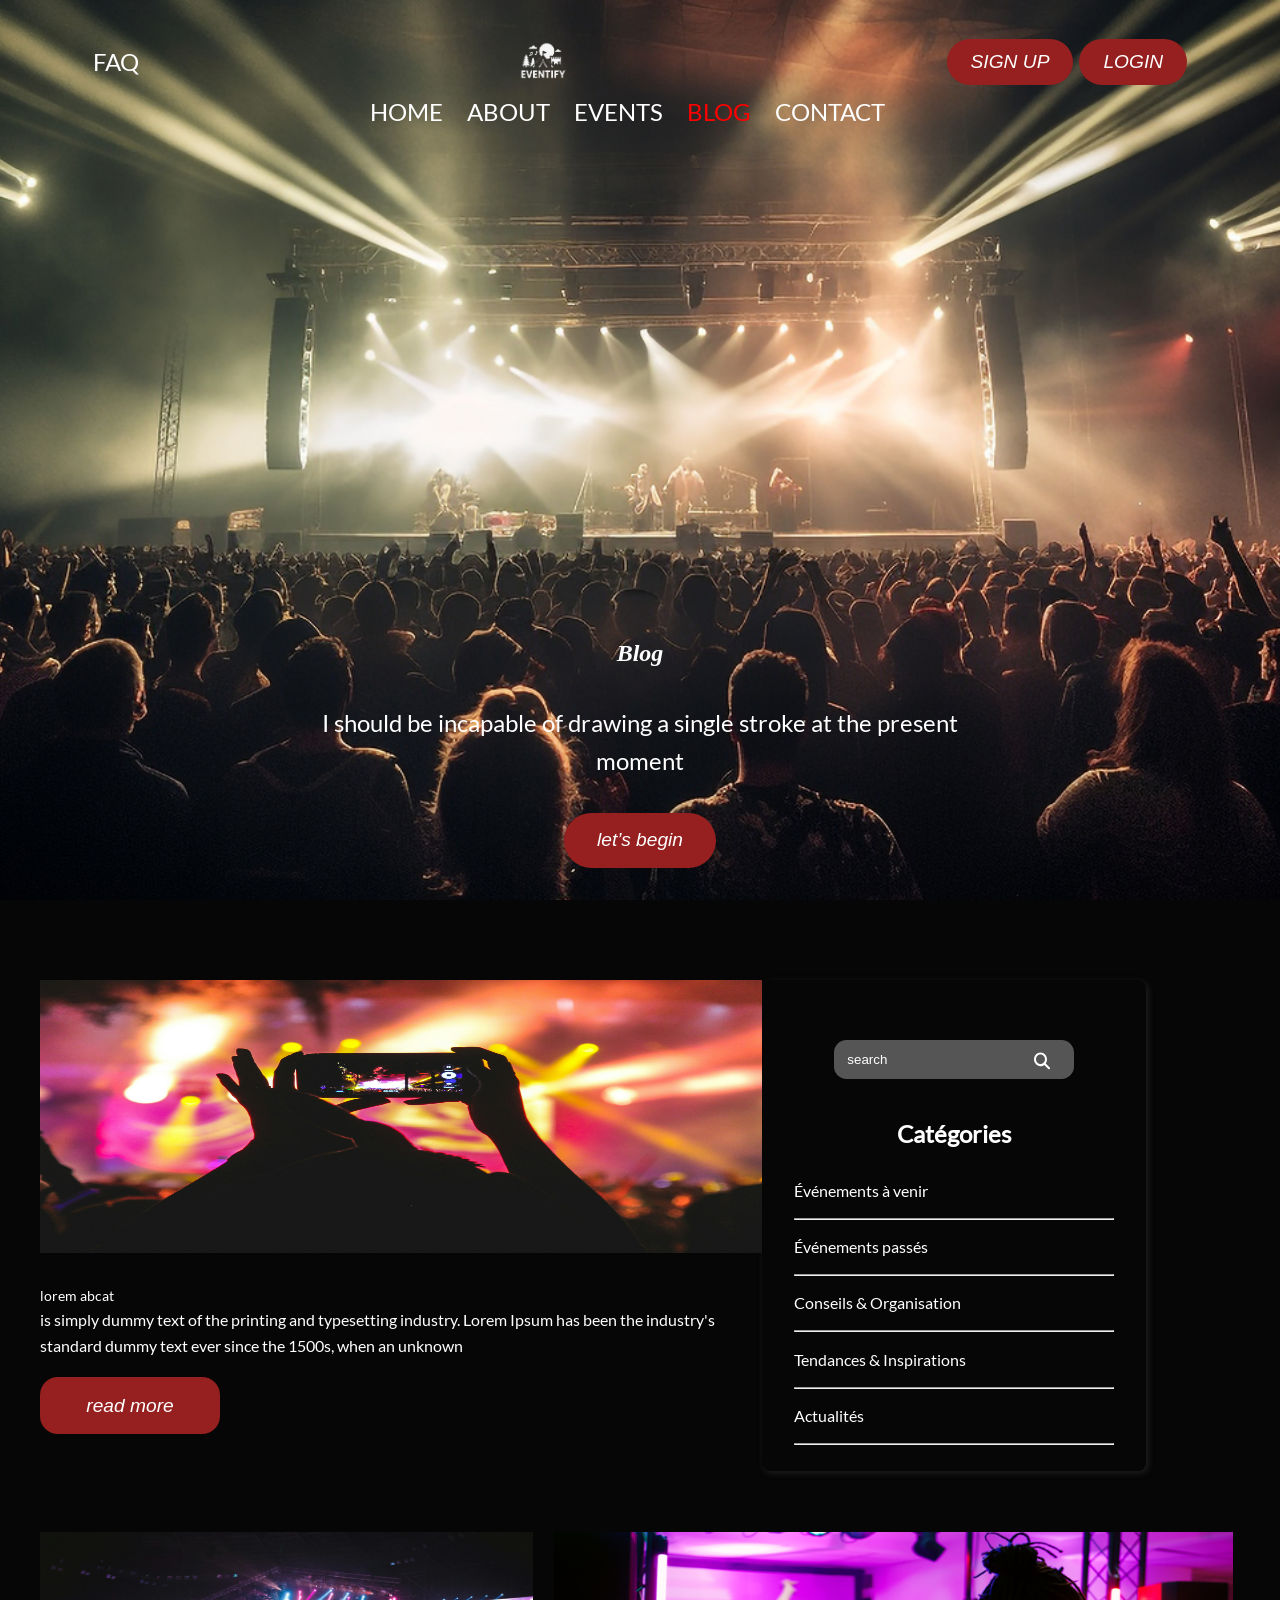
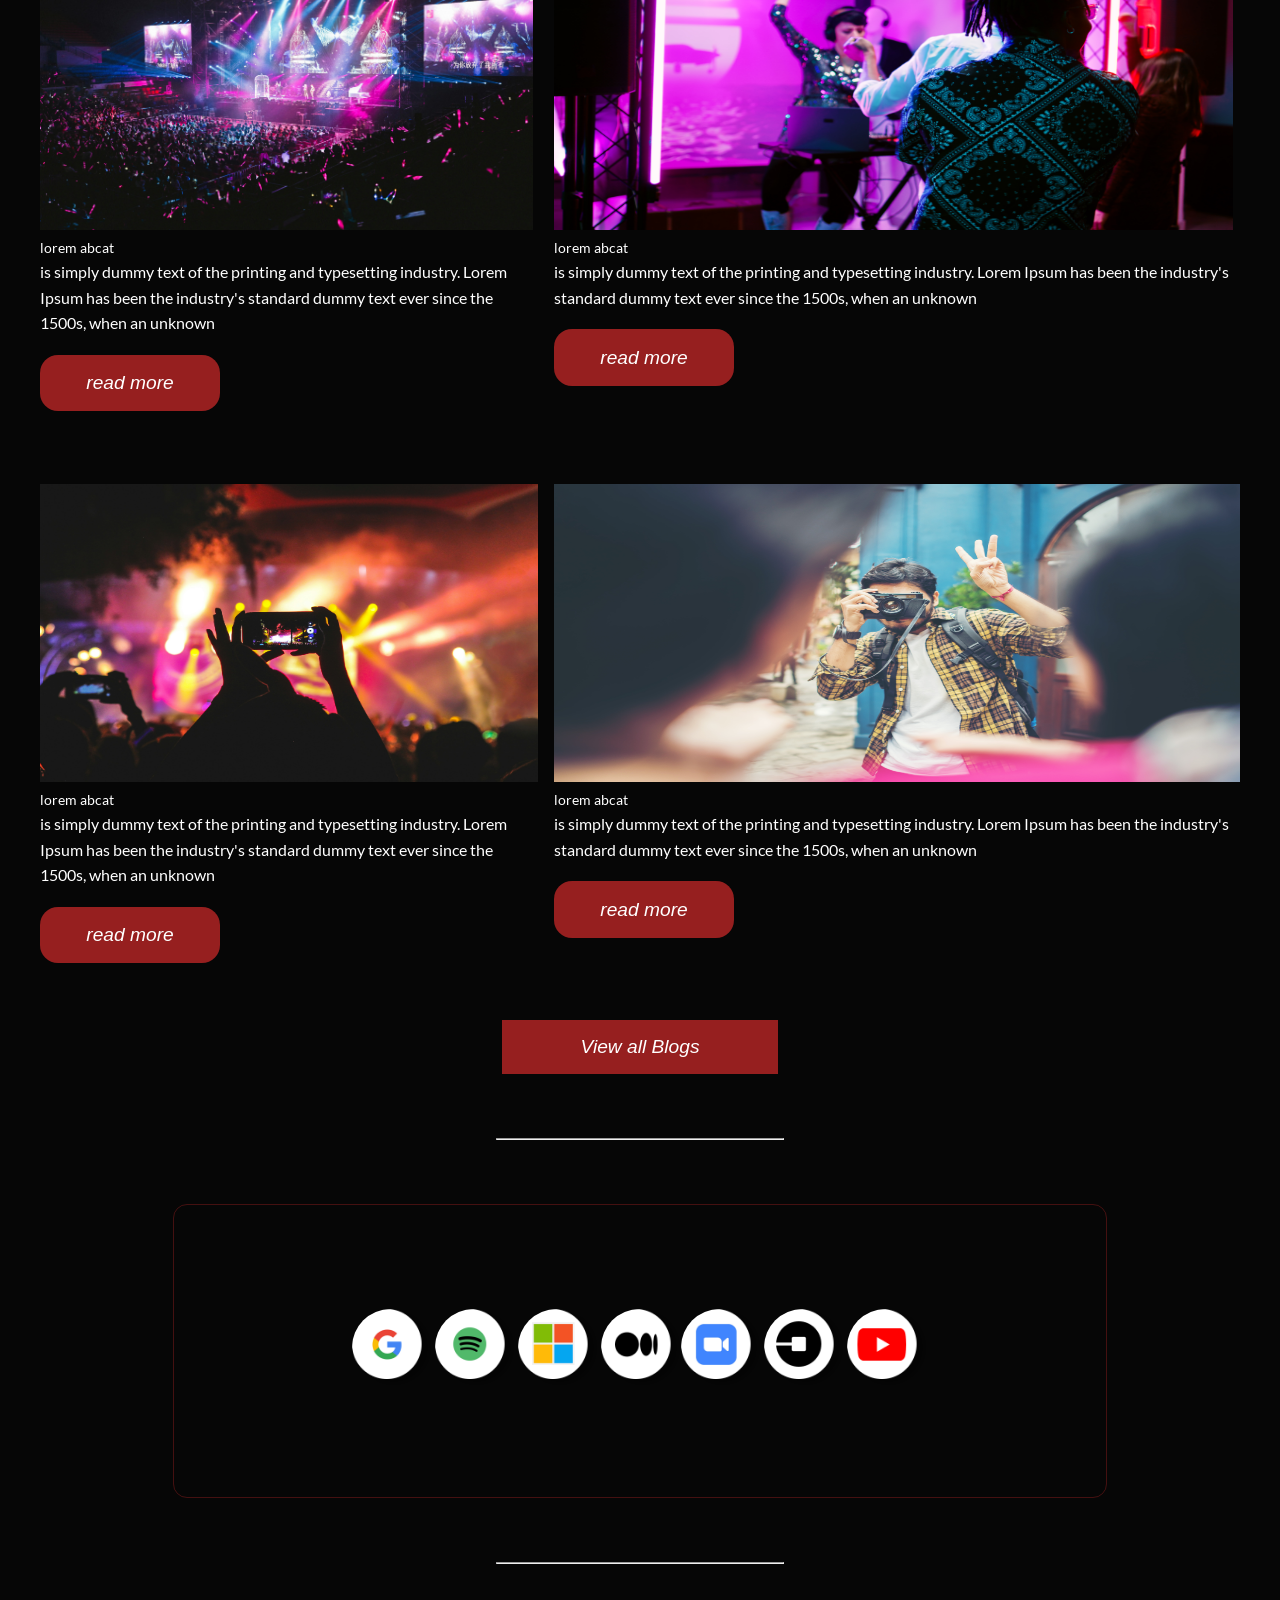
==== Blog.html @ 274e2c4b "respnsive desktop 2" ====
<!doctype html>
<html>

<head>
    <meta charset="utf-8">
    <meta name="viewport" content="width=device-width, initial-scale=1.0">
    <title>Blog</title>
    <link rel="stylesheet" href="./css/event-details.css">
    <link rel="stylesheet" href="./css/style.css">
    <style>
        /* hero setion */
        .header-hero-container {
            background-image: url('./assets/images/hero-section-img-blog.png');
            background-repeat: no-repeat;
            background-position: center;
            background-size: cover;
            width: 100%;
            height: 100vh;
            color: #fff;
            text-align: center;
            padding-top: 2em;
            margin-bottom: 4em;
        }

        .hero-section-blog h1 {
            font-style: italic;
            font-family: 'Playfair Display';
        }

        .hero-section-blog button {
            width: 7.875em;
            height: 2.875em;
            background-color: #961F1F;
            border-radius: 3.125em;
            color: #fff;
            border: none;
        }

        .hero-section-blog p {
            font-family: var(--main-font);
            max-width: 56%;
            margin: 2rem auto;
            font-size: 1.5rem;
        }

        /* cartes */
        .cartes {
            margin-top: 5em;
            margin-top: 5em;
            display: grid;
            /* grid-template-columns: repeat(auto-fit, minmax(280px, 1fr)); */
            /* grid-template-columns: repeat(auto-fill, minmax(22em, auto)); */
            justify-content: center;
            row-gap: 2em;
            /* grid-template-areas: "first-carte search"; */

        }

        /* .first-carte {
            grid-area: first-carte;
        } */

        /* search sidebar */
        .sidebar-search {
            width: 21.188em;
            height: 30.688em;
            border-radius: 0.5em;
            box-shadow: 2px 2px 7px rgb(102 102 102 / 27%);
            /* grid-area: search; */

        }

        .input-search-sidebar {
            /* margin-top: -6em; */
            /* margin-bottom: 4em; */
            position: relative;
        }

        .input-search-sidebar input {
            width: 16.125em;
            height: 2.938em;
            border-radius: 0.938em;
            border: none;
            background-color: #555555;
            color: #fff;
            /* position: relative; */
            padding: 0px 1em;
            margin: 4.5em;
        }

        .input-search-sidebar input::placeholder {
            color: #fff;
        }

        /* icon search */
        .input-search-sidebar img {
            position: absolute;
            /* top: 24.9em; */
            /* left: 16.7em; */

            top: 4.5em;
            left: 15.4em;

            /* left: 28.4em; */
            width: 1em;
        }

        /* categorie */
        .sidebar-categorie h2 {
            text-align: center;
            margin-top: -1em;
            margin-bottom: 1em;
        }

        .sidebar-categorie a,
        hr {
            margin: 0.9em 2em;
        }

        .sidebar-categorie a {
            text-decoration: none;
            color: #fff;
        }

        .sidebar-categorie hr {
            color: rgba(255, 255, 255, 0.31);
        }

        /* cards */
        .one-cartes {
            width: 21.188em;
            height: 33.5em;

        }

        .one-cartes img {
            width: 21.313em;
            height: 18.625em;
        }

        .one-cartes h2 {
            font-family: 'lato';
            font-size: 0.875em;
            font-weight: 400;
        }

        .one-cartes button {
            border: none;
            border-radius: 0.9375em;
            color: #fff;
            background-color: #961F1F;
            width: 9.375em;
            height: 2.9375em;
            margin-top: 1em;
        }

        /* Button All Blogs */
        .btn-all-blogs {
            width: 14.375em;
            height: 2.8125em;
            border: none;
            background-color: #961F1F;
            color: #fff;
            display: block;
            margin: 0 auto;
            border-radius: 0px;
        }

        /* hr => line */
        .hr-blog {
            width: 18em;
            /* height: 0.5px; */
            /* background-color: #bdbdbd00; */
            margin: 4em 0px;
        }

        .sponsor-blog-section {
            width: 24.5em;
            height: 18.375em;
            border: solid 1px rgba(150, 31, 31, 0.43);
            border-radius: 0.875em;
            margin: 0 auto;
            padding: 1em;
            display: flex;
            flex-direction: column;
            align-items: center;
            justify-content: space-around;

        }

        .sponsor-blog-section img {
            border-radius: 12em;
            width: 80px;
        }

        .div-hr-blog {
            display: flex;
            justify-content: center;
        }

        .iframe-div {
            display: flex;
            justify-content: center;
            align-items: center;
            margin-bottom: 1em;

        }

        .iframe-blog {
            width: 24.5em;
            height: 18.375em;
            border-radius: 4px;
        }

        /* Tablette */
        @media (min-width:768px)and (max-width:1023px) {
            .sidebar-search {
                grid-area: search;
            }

            .first-carte {
                grid-area: first-carte;
            }

            .cartes {
                grid-template-areas: "first-carte search";
                gap: 1em;
                justify-content: space-evenly;

            }

            .carte-full-width {
                width: 100%;
                max-width: 600px;
                grid-column: 1 / 4;
                margin: 0 auto;
            }

            .carte-full-width img {
                width: 100%;
            }

            .sponsor-blog-section {
                width: 75%;

            }

            .sponsor-blog-section img {
                width: 6em;
                margin: 1em;
            }

            .iframe-blog {
                width: 80%;
            }
        }

        @media (min-width:1023px)and (max-width:1279px) {
            .sidebar-search {
                grid-area: search;
                margin-left: 7em;
                width: 24em;
            }

            .sidebar-search .input-search-sidebar {
                text-align: center;
            }

            .sidebar-search .input-search-sidebar input {
                width: 18em;
            }

            .sidebar-search .input-search-sidebar img {
                left: 17em;
            }

            .first-carte {
                grid-area: first-carte;
                width: 100%;
            }

            .cartes {
                grid-template-areas: "first-carte search";
                gap: 1em;
                justify-content: space-evenly;
            }

            .first-carte img {
                width: 100%;
            }

            .cartes div:nth-child(3),
            .cartes div:nth-child(4) {
                width: 99%;
            }

            .cartes div:nth-child(3) img,
            .cartes div:nth-child(4) img {
                width: 100%;
            }

            /* .cartes div:nth-child(5) {
                width: 75%;
            } */

            .cartes div:nth-child(6) {
                width: 35em;
            }

            .cartes div:nth-child(5) img,
            .cartes div:nth-child(6) img {
                width: 100%;
            }

            .sponsor-blog-section {
                width: 73%;
                display: flex;
                flex-direction: row;
                justify-content: center;
            }

            .iframe-blog {
                width: 83%;
            }

        }

        @media (min-width:1279px) {
            .sidebar-search {
                grid-area: search;
                margin-left: 13em;
                margin-right: -14em;
                width: 24em;
            }

            .sidebar-search .input-search-sidebar {
                text-align: center;
            }

            .sidebar-search .input-search-sidebar input {
                width: 18em;
            }

            .sidebar-search .input-search-sidebar img {
                left: 17em;
            }

            .first-carte {
                grid-area: first-carte;
                width: 145%;
            }

            .cartes {
                grid-template-areas: "first-carte search";
                gap: 1em;
                justify-content: space-evenly;
                width: 100%;
            }

            .first-carte img {
                width: 100%;
            }

            .cartes div:nth-child(3),
            .cartes div:nth-child(4) {
                width: 99%;
            }

            .cartes div:nth-child(3) img,
            .cartes div:nth-child(4) img {
                width: 100%;
            }

            .cartes div:nth-child(5) {
                width: 100%;
            }

            .cartes div:nth-child(6) {
                width: 100%;
            }

            .cartes div:nth-child(5) img,
            .cartes div:nth-child(6) img {
                width: 100%;
            }

            .sponsor-blog-section {
                width: 73%;
                display: flex;
                flex-direction: row;
                justify-content: center;
            }

            .iframe-blog {
                width: 83%;
            }
        }


        /* Grand écran PC : ≥1280px
        Petit écran PC : 1024 – 1279px
        Tablette : 768 – 1023px
        Mobile : ≤767px */
    </style>
</head>

<body>
    <header class="header-hero-container">
        <div class="header-content container">
            <div class="header-top" style="align-items: center;">
                <a href="#" class="faq">FAQ</a>
                <img src="./assets/images/logo-eventify.png" alt="">
                <div class="auth-buttons">
                    <a href="#"><button>SIGN UP</button></a>
                    <a href="#"><button>LOGIN</button></a>
                </div>
            </div>
            <nav>
                <!-- menu  -->
                <div class="menu" id="menu">
                    <span class="menu-bar"></span>
                    <span class="menu-bar"></span>
                    <span class="menu-bar"></span>
                </div>
                <ul class="nav-links" id="nav-links">
                    <li><a href="./index.html">HOME</a></li>
                    <li><a href="#">ABOUT</a></li>
                    <li><a class="#">EVENTS</a></li>
                    <li><a href="./Blog.html" style="color: red;">BLOG</a></li>
                    <li><a>CONTACT</a></li>
                    <li><a href="./FAQ.html" class="h-top">FQA</a></li>
                    <li><a href="#" class="h-top">SIGN UP</a></li>
                    <li><a href="#" class="h-top">LOGIN</a></li>
                </ul>
            </nav>
        </div>
        <!-- hero section -->
        <section class="hero-section-blog">
            <h1>Blog</h1>
            <p>I should be incapable of drawing a single stroke at the present moment</p>
            <a href="#first-section"><button>let’s begin</button></a>
        </section>

    </header>
    <main>

        <section class="cartes container" id="first-section">
            <!-- search sidebar  -->
            <section class="sidebar-search">
                <div class="input-search-sidebar">
                    <input type="text" placeholder="search">
                    <img src="./assets/images/search-icon.svg" alt="search-icon">
                </div>
                <div class="sidebar-categorie">
                    <h2>Catégories</h2>
                    <a href="#">Événements à venir</a>
                    <hr>
                    <a href="#">Événements passés</a>
                    <hr>
                    <a href="#">Conseils & Organisation</a>
                    <hr>
                    <a href="#">Tendances & Inspirations</a>
                    <hr>
                    <a href="#">Actualités</a>
                    <hr>
                </div>
            </section>
            <!-- LES CARTES -->
            <div class="one-cartes first-carte">
                <img src="./assets/images/img-carte-1.png" alt="">
                <h2>lorem abcat</h2>
                <p>is simply dummy text of the printing and typesetting industry. Lorem Ipsum has been the
                    industry's
                    standard dummy text ever since the 1500s, when an unknown</p>
                <button>read more</button>
            </div>

            <div class="one-cartes carte-full-width ">
                <img src="./assets/images/blog-img-carte.jpg" alt="">
                <h2>lorem abcat</h2>
                <p>is simply dummy text of the printing and typesetting industry. Lorem Ipsum has been the
                    industry's
                    standard dummy text ever since the 1500s, when an unknown</p>
                <button>read more</button>
            </div>

            <div class="one-cartes">
                <img src="./assets/images/blog-img-carte1.jpg" alt="">
                <h2>lorem abcat</h2>
                <p>is simply dummy text of the printing and typesetting industry. Lorem Ipsum has been the
                    industry's
                    standard dummy text ever since the 1500s, when an unknown</p>
                <button>read more</button>
            </div>

            <div class="one-cartes">
                <img src="./assets/images/blog-img-carte2.jpg" alt="">
                <h2>lorem abcat</h2>
                <p>is simply dummy text of the printing and typesetting industry. Lorem Ipsum has been the
                    industry's
                    standard dummy text ever since the 1500s, when an unknown</p>
                <button>read more</button>
            </div>

            <div class="one-cartes carte-full-width">
                <img src="./assets/images/blog-img-carte3.jpg" alt="">
                <h2>lorem abcat</h2>
                <p>is simply dummy text of the printing and typesetting industry. Lorem Ipsum has been the
                    industry's
                    standard dummy text ever since the 1500s, when an unknown</p>
                <button>read more</button>
            </div>

        </section>
        <!-- Button All Blogs -->
        <button class="btn-all-blogs">View all Blogs</button>
        <div class="div-hr-blog">
            <hr class="hr-blog">
        </div>
        <section class="sponsor-blog-section">
            <div>
                <img src="./assets/images/Google.png" alt="google">
                <img src="./assets/images/spotify.png" alt="spotify">
                <img src="./assets/images/microsoft.png" alt="microsoft">
                <img src="./assets/images/meduim.png" alt="meduim">
            </div>
            <div>
                <img src="./assets/images/Zoom.png" alt="zoom">
                <img src="./assets/images/Uber-logo.png" alt="uber">
                <img src="./assets/images/youtube.png" alt="youtub">
            </div>
        </section>
        <div class="div-hr-blog">
            <hr class="hr-blog">
        </div>

        <div class="iframe-div">
            <iframe
                src="https://www.google.com/maps/embed?pb=!1m18!1m12!1m3!1d3372.699891148376!2d-9.23766132605845!3d32.29304570856475!2m3!1f0!2f0!3f0!3m2!1i1024!2i768!4f13.1!3m3!1m2!1s0xdac211719897669%3A0x6f59fa5bb517f58a!2sYouCode%20Safi!5e0!3m2!1sfr!2sma!4v1761123101764!5m2!1sfr!2sma"
                class="iframe-blog" style="border:0;"></iframe>
        </div>
    </main>
    <footer></footer>

    <script src="./js/script.js"></script>
</body>

</html>
---- css/event-details.css ----
:root {
  --red-color: #961f1f;
  --gray-color: #4f4f4f;
  --main-font: "lato";
  --header-font: "Playfair", serif;
}

@font-face {
  font-family: "lato";
  src: url("../assets/fonts/Lato/Lato-Regular.ttf");
}
@font-face {
  font-family: "playfair";
  src: url("../assets/fonts/Playfair_Display/PlayfairDisplay-Italic-VariableFont_wght.ttf");
}

* {
  margin: 0;
  padding: 0;
  box-sizing: border-box;
}
html {
  font-size: 100%;
  scroll-behavior: smooth;
}
body {
  font-family: var(--main-font);
  line-height: 1.6;
  color: #fff;
  background-color: rgba(0, 0, 0, 0.977);
}
.container {
  width: 90%;
  max-width: 1200px;
  margin: 0 auto;
}

/* Header Navbar*/
.header-content {
  display: flex;
  flex-direction: column;
}
.header-top {
  display: flex;
  justify-content: space-between;
}
.header-top > a {
  text-decoration: none;
  font-family: var(--main-font);
  color: white;
}
.header-top > img {
  width: 60px;
  height: auto;
  cursor: pointer;
}
nav ul {
  display: flex;
  justify-content: center;
  align-items: center;
  list-style-type: none;
}
nav ul li a,
.h-top {
  text-decoration: none;
  color: white;
  margin-right: 1.5rem;
  font-family: var(--main-font);
  /* font-weight: bold; */
  font-weight: 300;
  cursor: pointer;
}
.h-top {
  display: none;
}
.auth-buttons button {
  background-color: var(--red-color);
  color: white;
}

/* header section & hero */

.header-hero-container {
  height: 100vh;
  background-image: url("../assets/images/ed-microphone.jpg");
  background-size: cover;
  background-position: center;
  background-repeat: no-repeat;
  color: white;
  display: flex;
  flex-direction: column;
  justify-content: space-between;
  padding: 2rem;
}

.header-content {
  font-family: var(--header-font);
  font-size: 1.5rem;
}

.hero-section {
  text-align: center;
  padding-bottom: 10%;
}

.hs-title {
  font-family: var(--header-font);
  max-width: 55%;
  margin: 2rem auto;
  font-size: 2.5rem;
  line-height: 1.2;
}

.btn-container {
  margin-top: 1rem;
}

button {
  padding: 0.75rem 1.5rem;
  font-size: 1.2rem;
  font-style: italic;
  background-color: #d9d9d9;
  color: black;
  border: none;
  border-radius: 50px;
  cursor: pointer;
}

/* event-details-section */

.ed-section {
  display: grid;
  grid-template-columns: 2fr 1fr;
  grid-template-areas: "content card";
  gap: 2rem;
  align-items: start;
  padding: 2rem 0;
}

.ed-content {
  padding: 1rem;
  border-radius: 8px;
  grid-area: content;
}

/* Todo box-shadow */
.ed-card {
  color: #4f4f4f;
  background-color: #f8f8f8;
  /* padding: 1rem; */
  padding-bottom: 1rem;
  border-radius: 8px;
  display: flex;
  flex-direction: column;
  justify-content: space-between;
  align-content: space-between;
  grid-area: card;
      box-shadow: rgb(150 31 31) 0px 2px 4px 0px, rgb(150 31 31) 0px 2px 16px 0px;
}
.ed-card-title {
  font-size: 1.5rem;
  text-align: center;
  font-weight: 500;
  background-color: #d7d7d7;
  min-width: 100%;
}
.ed-card-info {
  display: flex;
  margin-top: 2%;
  gap: 1rem;
}
.ed-card img {
  width: 60px;
  height: auto;
  border-radius: 50%;
  margin-left: 5%;
}
.ed-card-name {
  font-weight: 400;
}
.ed-card-quote {
  margin-bottom: 3rem;
  font-family: var(--header-font);
  font-weight: 600;
  color: #828282;
  font-size: 1.2rem;
  margin-left: 5%;
  margin-top: 1rem;
  max-width: 90%;
}
.ed-card-dlp p {
  margin: 0 0 1rem 5%;
}

.ed-content-imgs {
  display: grid;
  grid-template-columns: repeat(4, 1fr);
  gap: 0.5rem;
  margin-top: 1rem;
}
.ed-content-imgs img {
  width: 100%;
  height: auto;
  border-radius: 8px;
  object-fit: cover;
}
.ed-content-imgs img:first-child {
  grid-column: span 4;
  height: 300px;
  object-fit: cover;
}
hr {
  color: #bdbdbd;
  font-weight: 100;
}
.ed-card-price span {
  font-weight: 600;
}

/* Interested events */
.interested-section{
  margin-bottom: 4rem;
}
.interested-title {
  text-align: center;
  font-family: var(--header-font);
  max-width: 55%;
  margin: 4rem auto;
  font-size: 2.1rem;
  line-height: 1.2;
}
.interested-cards {
  display: flex;
  justify-content: space-between;
  gap: 10%;
}
.interested-card{
  border-radius: 20px;
  padding-bottom: 1rem;

      box-shadow: rgb(150 31 31) 0px 2px 4px 0px, rgb(150 31 31) 0px 2px 16px 0px;
 
}

.interested-card img {
  width: 100%;
  height: auto;
  object-fit: cover;
  border-radius: 20px;
}
.interested-card h5 {
  color: white;
  font-size: 1.2rem;
  font-weight: 400;
}
.interested-card p {
  color: #828282;
  font-weight: 500;
}
.interested-card a {
  text-decoration: none;
  color: white;
  margin-left: 40%;
  font-size: 0.9rem;
}
.interested-card h5,.interested-card p{
  margin-left: 10px;
}

/* Menu */
.menu {
  display: none;
  flex-direction: column;
  justify-content: space-around;
  align-items: center;
  width: 30px;
  height: 25px;
  cursor: pointer;
}
.menu-bar {
  width: 30px;
  height: 2px;
  background-color: white;
}

/*  */

/*  Responsive  */

@media (max-width: 1024px) {
  .hs-title {
    min-width: 100%;
    font-size: 2rem;
    line-height: 1;
  }
  .hero-section {
    padding-bottom: 40%;
  }

  /* ====== Responsive event details section ===== */
  .ed-section {
    grid-template-columns: 1.5fr 2fr;
    grid-template-areas: "card content";
  }

  /* Interested events */
  .interested-title {
    margin: 2rem 0;
    min-width: 700px;
  }

  /* menu */
  .menu {
    display: flex;
    position: absolute;
    top: 4%;
    right: 5%;
  }
  nav ul,
  .auth-buttons {
    display: none;
    flex-direction: column;
    width: 100%;
    text-align: center;
  }
  .faq {
    display: none;
  }
  .h-top {
    display: flex;
  }

  .active {
    display: flex;
  }
}

@media (max-width: 767px) {
  .hs-title {
    min-width: 100%;
    font-size: 1rem;
    line-height: 1.4;
  }
  .hero-section {
    padding-bottom: 80%;
  }

  /* ========== Responsive event details section ========= */
  .ed-section {
    /* display: flex;
    flex-direction: column-reverse; */
    grid-template-columns: 1fr;
    grid-template-areas:
      "card"
      "content";
  }

  /* Interested events */
  .interested-cards {
    display: flex;
    flex-direction: column;
    gap: 3rem;
    align-items: center;
  }
  .interested-title {
    text-align: center;
    margin: 2rem auto;
    font-size: 1.95rem;
    min-width: 0 !important;
    max-width: 100%;
  }
  .menu{
    position: absolute;
    top: 6%;
    right: 5%;
  }
}
---- css/style.css ----
:root{
  --red-color: #961F1F;
  --gray-color: #4F4F4F;
  --main-font: lato;
  --title-font:Playfair-Display;
  --timeOf-font:Fugaz-One;
}

@font-face {
  font-family: 'lato';
  src: url("../assets/fonts/Lato/Lato-Regular.ttf");
}
@font-face {
  font-family: 'Playfair-Display';
  src: url("../assets/fonts/Playfair_Display/static/PlayfairDisplay-Regular.ttf");
}
@font-face {
  font-family: 'Fugaz-One';
  src: url("../assets/fonts/Fugaz-One/FugazOne-Regular.ttf");
}
* {
  margin: 0;
  padding: 0;
  box-sizing: border-box;
}
html {
  font-size: 100%; 
  scroll-behavior: smooth;
}
body{
    font-family: var(--main-font);
    background-color: rgba(0, 0, 0, 0.977);
}
.container {
  width: 90%;
  max-width: 1200px;
  margin: 0 auto;
}
header{
    z-index: 1;
}
.first-section-header{
    padding: 0;
    display: flex;
    justify-content: space-between;
    align-items: center;
}
.first-section-header img{
    width: 300px;
    height: 150px;
    padding-left: 10%;
}
.button-header {
  display: flex;
  gap: 15px;
}
.button-mobile{
  display: none;
}

.menu {
  cursor: pointer;
  display: none;
  flex-direction: column;
  justify-content: space-between;
  width: 25px;
  height: 20px;
}
.menu-bar {
  height: 3px;
  width: 100%;
  background-color: #fff;
  border-radius: 5px;
  transition: all 0.3s ease;
}
.menu.active .menu-bar:nth-child(1) {
  transform: rotate(45deg) translateY(12px);
}
.menu.active .menu-bar:nth-child(2) {
  opacity: 0;
}
.menu.active .menu-bar:nth-child(3) {
  transform: rotate(-45deg) translateY(-12px);
}
.first-section-header .button-header{
    margin-right: 3%;
}
.first-section-header .button-header button{
    background-color: var(--red-color);
    border: none;
    width: 150px;
    height: 50px;
    border-radius: 50px;
    font-size: 17px;
    color: white;
    font-weight: bold;
}
.second-section-header{
    margin-right: 7%;
    display: flex;
    justify-content: center;
    align-items: center;
    gap: 4%;
}
.second-section-header li{
    list-style-type: none;
}
.first-section-header a,
.second-section-header li a{
    text-decoration: none;
    color: white;
}
.hero-section{
    background-image: linear-gradient(rgba(0, 0, 0, 0.686), rgba(0, 0, 0, 0.686)),url('../assets/images/Home-hero-section.jpg');
    background-position: center;
    background-size: cover;
    background-repeat: no-repeat;
    min-width:100%;
    height: 100%;
    position: absolute;
    top: 0;
    left: 0;
    z-index: -1;
}
.hero-section h1{
    font-family: var(--title-font);
    font-size: 96px;
    font-style: italic;
    color: white;
    margin-top: 20%;
    margin-left: 10%;
}
.hero-section h5{
    color: white;
    font-size: 40px;
    font-weight: bold;
    margin-left: 14%;
}
.hero-section h4{
    font-family: var(--timeOf-font);
    color: white;
    margin-left: 17%;
    font-size: 48px;
    font-weight: bold;
}
.hero-section button{
    width: 250px;
    height: 70px;
    background-color: var(--red-color);
    border: none;
    border-radius: 50px;
    margin-left: 10%;
    margin-top: 1%;
    color: white;
    font-size: 20px;
    font-weight: blod;
}
.about-section{
  margin-top: 40%;
  margin-left: -18%;
  position: relative;
}
.main-image{
  width: 95%;
  height: 65vh;
}
.images img{
  width: 105%;
  height: 17vh;
}
.images{
  width:95%;
  display: flex;
  align-items: center;
  gap: 2%;  
}
.main-image-Prancipal img{
  border-radius: 10px;
}
.about-texte{
  margin-right: 2%;
  width: 33%;
}
.about-texte h2{
  position: relative;
  bottom: 3%;
  color: white;
  font-size: 85px;
  font-family: var(--title-font);
  font-style: italic;
  text-align: center;
}
.about-texte p{
  color: var(--gray-color);
  line-height: 1.3;
  font-size: 15px;
}
.about-section{
  display: flex;
  gap: 1%;
  flex-direction: row-reverse;
}
.event-section h2{
  margin: 5%;
  font-size: 96px;
  font-family: var(--title-font);
  font-style: italic;
  color: white;
}
.cards-section{
  color: white;
  margin-left: 5%;
  display: grid;
  grid-template-columns: repeat(3,1fr);
  justify-content: space-around;
  align-items: center;
  row-gap: 5%;
}
.cards-section .card img{
  border-radius: 20px;
  width: 320px;
  height: 40vh;
}
.cards-section .card h3{
  margin: 2% 0;
  font-size: 18px;
  font-weight: bold;
  color: #828282;
  letter-spacing:6px;
}
.cards-section .card p{
  color: var(--gray-color);
  font-size: 15px;
  width: 320px;
  line-height: 1.6;
}
.etoiles-section i{
  color: #FFEA00;
  font-size: 30px;
  margin-bottom: 3%;
}
.event-section a button{
  width: 220px;
  height: 65px;
  color: white;
  background-color: var(--red-color);
  border-radius: 20px;
  border: none;
  font-size: 20px;
  font-weight: bold;
  margin-top: 7%;
  margin-left: 40%;
}
.comments-setion h2{
  margin-top: 5%;
  text-align: center;
  color: white;
  font-family: var(--title-font);
  font-size: 70px;
  font-style: italic;
}
.comments-card{
  margin: 5%;
  display: grid;
  grid-template-columns: 1fr 4px 1fr 4px 1fr ;
  column-gap: 3%;
}
.comment-card{
  width: auto;
  height: auto;
}
.comment-card img{
  margin-left: 30%;
  margin-bottom: 10%;
  border-radius: 100px;
  width: 100px;
  height: 100px;
}
.comments-card p{
  font-size:20px ;
  color: var(--gray-color);
}
.vertical-line {
  position: relative;
  width: 4px;
  height: 100%;
  background-color: var(--red-color);
}
.sponsor-section{
  margin-top: 10%;
}
.sponsor-section h2{
  margin-bottom: 4%;
  font-size: 70px;
  font-family: var(--title-font);
  font-style: italic;
  color: white;
  text-align: center;
}
.image-section-sponsor{
  display: grid;
  grid-template-columns: repeat(4,auto);
  column-gap: 10%;
  align-items: center;
  justify-content: center;

}
.image-section-sponsor img{
  width: 200px;
  height: auto;
}
.image-pousser{
  margin-left: 75%;
}



@media (max-width: 1023px) and (min-width : 768px){
  header{
    display: none;
  }
  .hero-section{
    height: 75%;
    min-width: 132%;
  }
  .about-section{
    margin-top: 64%;
    width: 149%;
  }
  .about-section p{
    width: 90%;
  }
  .about-image-section{
    width: 45%;
  }
  .main-image{
    height: 35vh;
  }
  .images img{
    height: 10vh;
  }
}


@media (max-width: 767px) {
    .menu {
      display: flex;
      position: absolute;
      top: 6%;
      right: 5%;
    }  
    .first-section-header .button-header button,
    .second-section-header,.faq-lien{
      display: none;
      flex-direction: column;
      width: 100%;
      text-align: center;
    }
    .second-section-header {
      position: absolute; 
      top: 70px; 
      background-color: #000000f8; 
      flex-direction: column; 
      width: 100%; 
      align-items: center; 
      gap: 20px; 
      padding: 20px 0;
      display: none;
    }
    .second-section-header.active ,.active{
      display: flex;
    }
    .button-mobile{
      display: flex;
    }
    .button-mobile button{
      background-color: var(--red-color);
      width: 100px;
      height: 5vh;
      border: none;
      border-radius: 20px;
      color: white;
      font-weight: bold;
    }
    .active {
      display: flex;
    }
    .first-section-header img{
        width: 100px;
        height: auto;
        margin-top: 5%;
        margin-right: 95%;
    }
    .hero-section{
        background-position: center;
        background-size: cover;
        background-repeat: no-repeat;
        height: 100vh;
        padding-bottom: 15%;
    }
    .hero-section button{
        width: 154px;
        height: 38px;
        margin-left: 30%;
    }
    .hero-section h1{
        margin-left: 3%;
    }
    .hero-section h4{
        margin-left: 15%;
    }
    .hero-section h5{
        margin-left: 31%;
    }
    .about-section{
       margin-top: 106%;
      margin-left: 5%;
      margin-right: 19%;
    }
    .main-image{
      width: 117%;
      height: 31vh;
    }
    .images img{
      height: 10vh;
    }
    .images{
      width: 116%;
    }
    .about-section{
      flex-direction: column;
    }
    .about-texte{
      width: 110%;
      margin-bottom: 7%;
    }
    .cards-section{
      grid-template-columns: 1fr;
      margin-left: 10%;
    }
    .cards-section .card{
      margin-bottom: -5%;
    }
    .card-move{
      display: none;
    }
    .event-section h2{
      text-align: center;
    }
    .cards-section .card img{
      height: 30vh;
    }
  .event-section a button{
        margin-top: 45%;
        margin-left: 20%;
  }
  .comments-setion h2{
    margin-bottom: 15%;
    margin-top: 25%;
    font-size: 40px;
  }
  .comments-card{
    grid-template-columns: 1fr;
  }
  .comment-card{
    margin: 7%;
  }
  .vertical-line{
    display: none;
  }
  .image-section-sponsor{
    grid-template-columns: 1fr;
  }
  .sponsor-section h2{
      margin-bottom: -10%;
    font-size: 50px;
  }
  .image-section-sponsor img{
    margin-left: 25%;
    margin-top: 10%;
  }
  .image-grand{
    margin-bottom: -15%;
  }
}
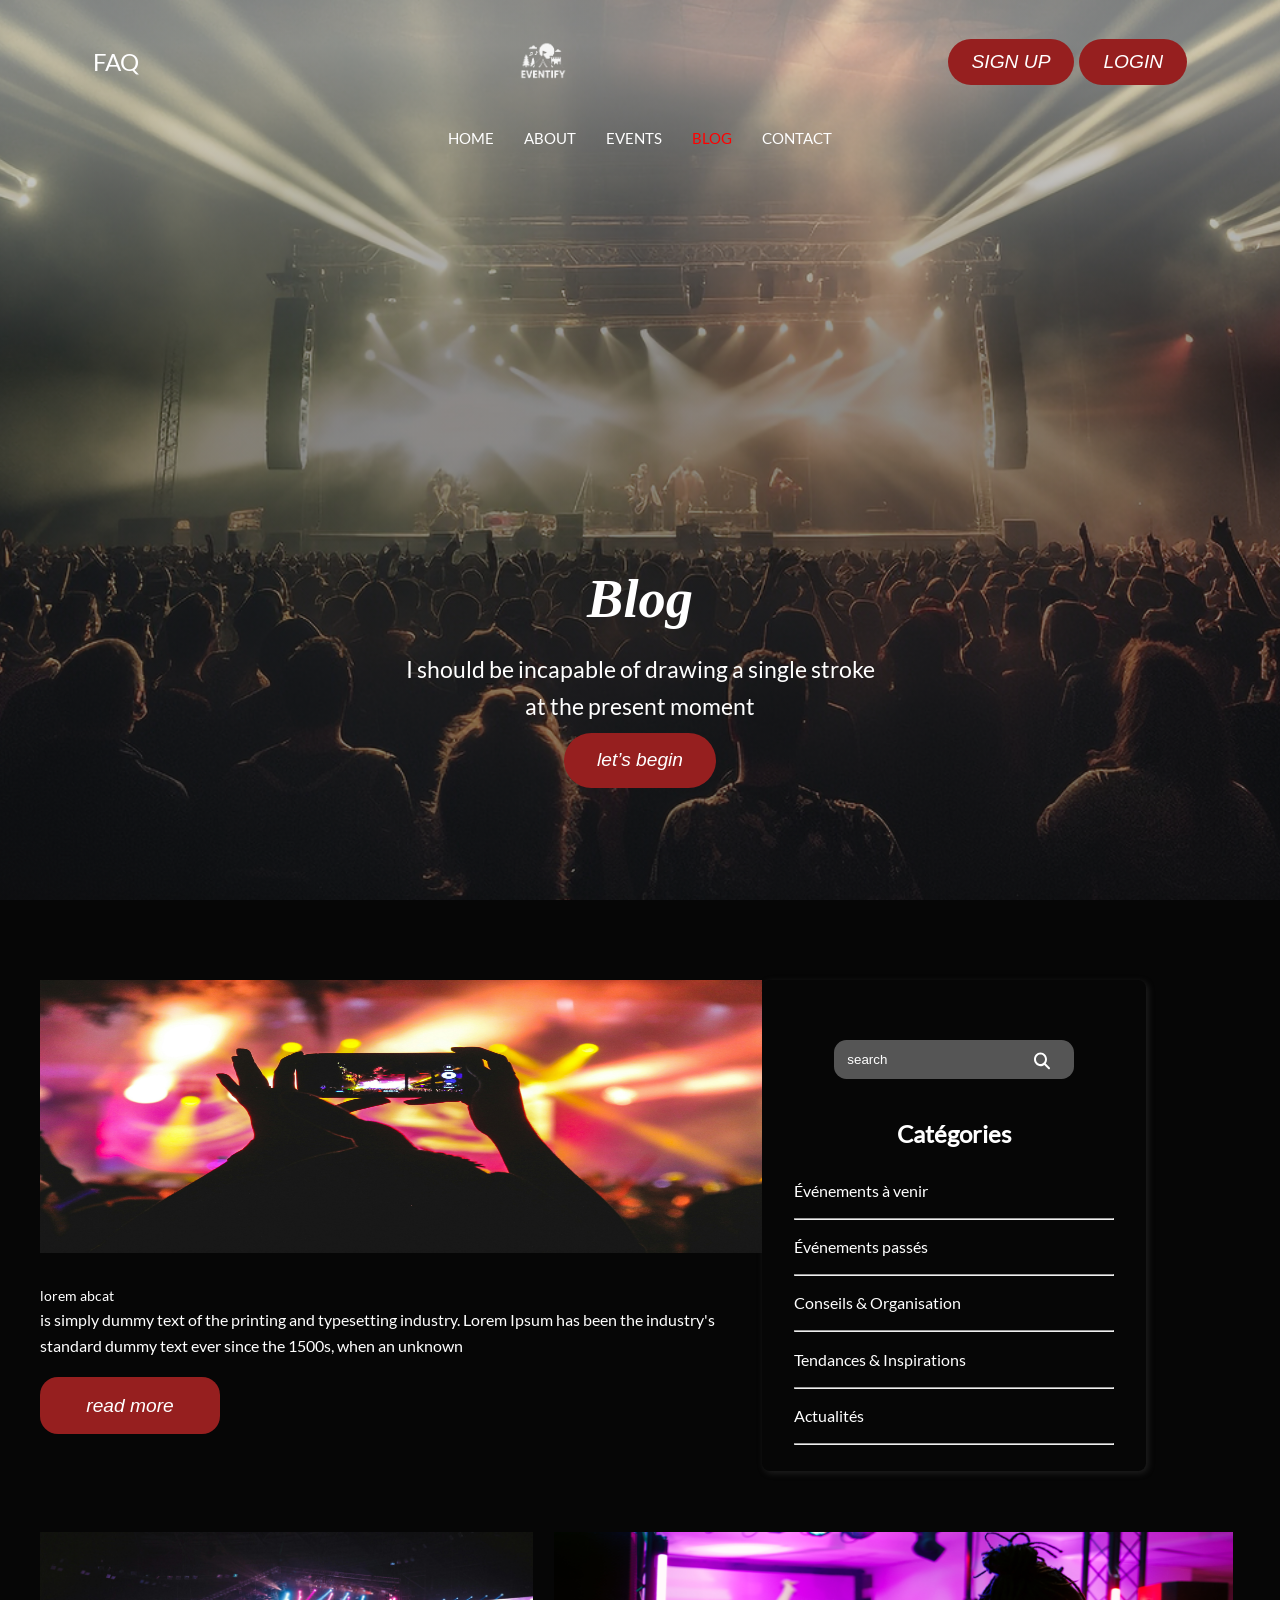
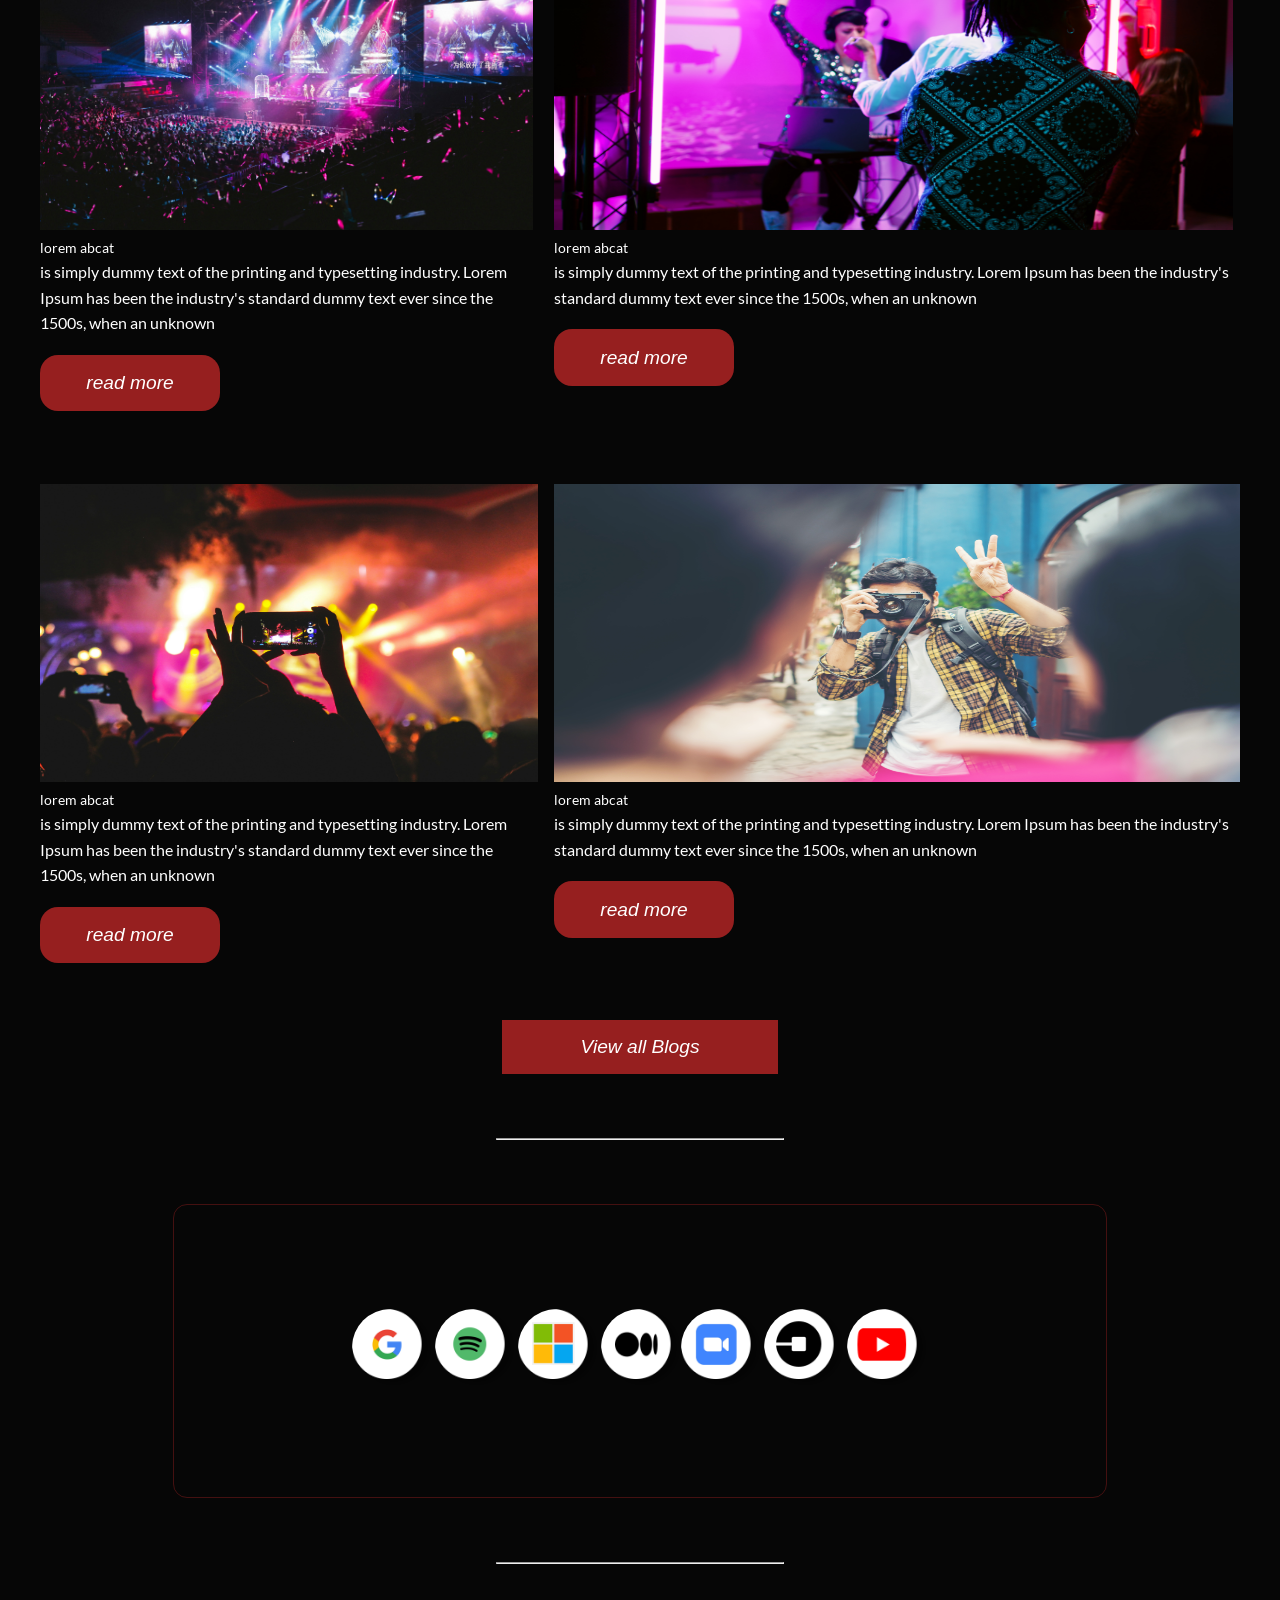
==== commit 42c2462d: "last version blog" ====
--- a/Blog.html
+++ b/Blog.html
@@ -5,402 +5,9 @@
     <meta charset="utf-8">
     <meta name="viewport" content="width=device-width, initial-scale=1.0">
     <title>Blog</title>
-    <link rel="stylesheet" href="./css/event-details.css">
     <link rel="stylesheet" href="./css/style.css">
+    <link rel="stylesheet" href="./css/Blog.css">
     <style>
-        /* hero setion */
-        .header-hero-container {
-            background-image: url('./assets/images/hero-section-img-blog.png');
-            background-repeat: no-repeat;
-            background-position: center;
-            background-size: cover;
-            width: 100%;
-            height: 100vh;
-            color: #fff;
-            text-align: center;
-            padding-top: 2em;
-            margin-bottom: 4em;
-        }
-
-        .hero-section-blog h1 {
-            font-style: italic;
-            font-family: 'Playfair Display';
-        }
-
-        .hero-section-blog button {
-            width: 7.875em;
-            height: 2.875em;
-            background-color: #961F1F;
-            border-radius: 3.125em;
-            color: #fff;
-            border: none;
-        }
-
-        .hero-section-blog p {
-            font-family: var(--main-font);
-            max-width: 56%;
-            margin: 2rem auto;
-            font-size: 1.5rem;
-        }
-
-        /* cartes */
-        .cartes {
-            margin-top: 5em;
-            margin-top: 5em;
-            display: grid;
-            /* grid-template-columns: repeat(auto-fit, minmax(280px, 1fr)); */
-            /* grid-template-columns: repeat(auto-fill, minmax(22em, auto)); */
-            justify-content: center;
-            row-gap: 2em;
-            /* grid-template-areas: "first-carte search"; */
-
-        }
-
-        /* .first-carte {
-            grid-area: first-carte;
-        } */
-
-        /* search sidebar */
-        .sidebar-search {
-            width: 21.188em;
-            height: 30.688em;
-            border-radius: 0.5em;
-            box-shadow: 2px 2px 7px rgb(102 102 102 / 27%);
-            /* grid-area: search; */
-
-        }
-
-        .input-search-sidebar {
-            /* margin-top: -6em; */
-            /* margin-bottom: 4em; */
-            position: relative;
-        }
-
-        .input-search-sidebar input {
-            width: 16.125em;
-            height: 2.938em;
-            border-radius: 0.938em;
-            border: none;
-            background-color: #555555;
-            color: #fff;
-            /* position: relative; */
-            padding: 0px 1em;
-            margin: 4.5em;
-        }
-
-        .input-search-sidebar input::placeholder {
-            color: #fff;
-        }
-
-        /* icon search */
-        .input-search-sidebar img {
-            position: absolute;
-            /* top: 24.9em; */
-            /* left: 16.7em; */
-
-            top: 4.5em;
-            left: 15.4em;
-
-            /* left: 28.4em; */
-            width: 1em;
-        }
-
-        /* categorie */
-        .sidebar-categorie h2 {
-            text-align: center;
-            margin-top: -1em;
-            margin-bottom: 1em;
-        }
-
-        .sidebar-categorie a,
-        hr {
-            margin: 0.9em 2em;
-        }
-
-        .sidebar-categorie a {
-            text-decoration: none;
-            color: #fff;
-        }
-
-        .sidebar-categorie hr {
-            color: rgba(255, 255, 255, 0.31);
-        }
-
-        /* cards */
-        .one-cartes {
-            width: 21.188em;
-            height: 33.5em;
-
-        }
-
-        .one-cartes img {
-            width: 21.313em;
-            height: 18.625em;
-        }
-
-        .one-cartes h2 {
-            font-family: 'lato';
-            font-size: 0.875em;
-            font-weight: 400;
-        }
-
-        .one-cartes button {
-            border: none;
-            border-radius: 0.9375em;
-            color: #fff;
-            background-color: #961F1F;
-            width: 9.375em;
-            height: 2.9375em;
-            margin-top: 1em;
-        }
-
-        /* Button All Blogs */
-        .btn-all-blogs {
-            width: 14.375em;
-            height: 2.8125em;
-            border: none;
-            background-color: #961F1F;
-            color: #fff;
-            display: block;
-            margin: 0 auto;
-            border-radius: 0px;
-        }
-
-        /* hr => line */
-        .hr-blog {
-            width: 18em;
-            /* height: 0.5px; */
-            /* background-color: #bdbdbd00; */
-            margin: 4em 0px;
-        }
-
-        .sponsor-blog-section {
-            width: 24.5em;
-            height: 18.375em;
-            border: solid 1px rgba(150, 31, 31, 0.43);
-            border-radius: 0.875em;
-            margin: 0 auto;
-            padding: 1em;
-            display: flex;
-            flex-direction: column;
-            align-items: center;
-            justify-content: space-around;
-
-        }
-
-        .sponsor-blog-section img {
-            border-radius: 12em;
-            width: 80px;
-        }
-
-        .div-hr-blog {
-            display: flex;
-            justify-content: center;
-        }
-
-        .iframe-div {
-            display: flex;
-            justify-content: center;
-            align-items: center;
-            margin-bottom: 1em;
-
-        }
-
-        .iframe-blog {
-            width: 24.5em;
-            height: 18.375em;
-            border-radius: 4px;
-        }
-
-        /* Tablette */
-        @media (min-width:768px)and (max-width:1023px) {
-            .sidebar-search {
-                grid-area: search;
-            }
-
-            .first-carte {
-                grid-area: first-carte;
-            }
-
-            .cartes {
-                grid-template-areas: "first-carte search";
-                gap: 1em;
-                justify-content: space-evenly;
-
-            }
-
-            .carte-full-width {
-                width: 100%;
-                max-width: 600px;
-                grid-column: 1 / 4;
-                margin: 0 auto;
-            }
-
-            .carte-full-width img {
-                width: 100%;
-            }
-
-            .sponsor-blog-section {
-                width: 75%;
-
-            }
-
-            .sponsor-blog-section img {
-                width: 6em;
-                margin: 1em;
-            }
-
-            .iframe-blog {
-                width: 80%;
-            }
-        }
-
-        @media (min-width:1023px)and (max-width:1279px) {
-            .sidebar-search {
-                grid-area: search;
-                margin-left: 7em;
-                width: 24em;
-            }
-
-            .sidebar-search .input-search-sidebar {
-                text-align: center;
-            }
-
-            .sidebar-search .input-search-sidebar input {
-                width: 18em;
-            }
-
-            .sidebar-search .input-search-sidebar img {
-                left: 17em;
-            }
-
-            .first-carte {
-                grid-area: first-carte;
-                width: 100%;
-            }
-
-            .cartes {
-                grid-template-areas: "first-carte search";
-                gap: 1em;
-                justify-content: space-evenly;
-            }
-
-            .first-carte img {
-                width: 100%;
-            }
-
-            .cartes div:nth-child(3),
-            .cartes div:nth-child(4) {
-                width: 99%;
-            }
-
-            .cartes div:nth-child(3) img,
-            .cartes div:nth-child(4) img {
-                width: 100%;
-            }
-
-            /* .cartes div:nth-child(5) {
-                width: 75%;
-            } */
-
-            .cartes div:nth-child(6) {
-                width: 35em;
-            }
-
-            .cartes div:nth-child(5) img,
-            .cartes div:nth-child(6) img {
-                width: 100%;
-            }
-
-            .sponsor-blog-section {
-                width: 73%;
-                display: flex;
-                flex-direction: row;
-                justify-content: center;
-            }
-
-            .iframe-blog {
-                width: 83%;
-            }
-
-        }
-
-        @media (min-width:1279px) {
-            .sidebar-search {
-                grid-area: search;
-                margin-left: 13em;
-                margin-right: -14em;
-                width: 24em;
-            }
-
-            .sidebar-search .input-search-sidebar {
-                text-align: center;
-            }
-
-            .sidebar-search .input-search-sidebar input {
-                width: 18em;
-            }
-
-            .sidebar-search .input-search-sidebar img {
-                left: 17em;
-            }
-
-            .first-carte {
-                grid-area: first-carte;
-                width: 145%;
-            }
-
-            .cartes {
-                grid-template-areas: "first-carte search";
-                gap: 1em;
-                justify-content: space-evenly;
-                width: 100%;
-            }
-
-            .first-carte img {
-                width: 100%;
-            }
-
-            .cartes div:nth-child(3),
-            .cartes div:nth-child(4) {
-                width: 99%;
-            }
-
-            .cartes div:nth-child(3) img,
-            .cartes div:nth-child(4) img {
-                width: 100%;
-            }
-
-            .cartes div:nth-child(5) {
-                width: 100%;
-            }
-
-            .cartes div:nth-child(6) {
-                width: 100%;
-            }
-
-            .cartes div:nth-child(5) img,
-            .cartes div:nth-child(6) img {
-                width: 100%;
-            }
-
-            .sponsor-blog-section {
-                width: 73%;
-                display: flex;
-                flex-direction: row;
-                justify-content: center;
-            }
-
-            .iframe-blog {
-                width: 83%;
-            }
-        }
-
-
-        /* Grand écran PC : ≥1280px
-        Petit écran PC : 1024 – 1279px
-        Tablette : 768 – 1023px
-        Mobile : ≤767px */
     </style>
 </head>
 
--- a/css/Blog.css
+++ b/css/Blog.css
@@ -0,0 +1,620 @@
+
+:root{
+  --red-color: #961F1F;
+  --gray-color: #4F4F4F;
+  --main-font: 'lato';
+  --background-color:rgba(0, 0, 0, 0.977);
+}
+
+@font-face {
+  font-family: 'lato';
+  src: url("../assets/fonts/Lato/Lato-Regular.ttf");
+}
+
+* {
+  margin: 0;
+  padding: 0;
+  box-sizing: border-box;
+}
+html {
+  font-size: 100%; 
+  scroll-behavior: smooth;
+}
+body {
+  font-family: var(--main-font);
+  line-height: 1.6;
+  color: #fff;         
+  background-color:var(--background-color); 
+}
+.container {
+  width: 90%;
+  max-width: 1200px;
+  margin: 0 auto;
+}
+
+h1{
+font-family: var(--main-font);
+}
+
+/* Mobile First */
+
+
+
+/* Header Navbar content*/
+        .header-content {
+            display: flex;
+            flex-direction: column;
+        }
+
+        .header-top {
+            display: flex;
+            justify-content: space-between;
+        }
+
+        .header-top>a {
+            text-decoration: none;
+            font-family: var(--main-font);
+            color: white;
+        }
+
+        .header-top>img {
+            width: 60px;
+            height: auto;
+            cursor: pointer;
+
+        }
+
+        nav ul {
+            display: flex;
+            justify-content: center;
+            align-items: center;
+            list-style-type: none;
+        }
+
+        nav ul li a,
+        .h-top {
+            text-decoration: none;
+            color: white;
+            margin-right: 1.5rem;
+            font-family: var(--main-font);
+            font-weight: 300;
+            cursor: pointer;
+            font-size: 15px;
+            margin: 3px auto;
+        }
+
+        .h-top {
+            display: none;
+        }
+
+        .auth-buttons button {
+            background-color: var(--red-color);
+            color: white;
+        }
+
+        /* header section & hero */
+
+        .header-content {
+            font-family: var(--header-font);
+            font-size: 1.5rem;
+        }
+
+        .hero-section {
+            text-align: center;
+            padding-bottom: 10%;
+        }
+
+        .hs-title {
+            font-family: var(--header-font);
+            max-width: 55%;
+            margin: 2rem auto;
+            font-size: 2.5rem;
+            line-height: 1.2;
+        }
+
+        .btn-container {
+            margin-top: 1rem;
+        }
+
+        button {
+            padding: 0.75rem 1.5rem;
+            font-size: 1.2rem;
+            font-style: italic;
+            background-color: #d9d9d9;
+            color: black;
+            border: none;
+            border-radius: 50px;
+            cursor: pointer;
+        }
+         /* hero setion */
+        .header-hero-container {
+            background-image: linear-gradient(0deg, rgb(26 26 26 / 50%) 59%, rgba(224, 224, 220, 0.53) 95%), url(../assets/images/hero-section-img-blog.png);
+            background-repeat: no-repeat;
+            background-position: center;
+            background-size: cover;
+            width: 100%;
+            height: 100vh;
+            color: #fff;
+            text-align: center;
+            padding-top: 2em;
+            margin-bottom: 4em;
+            display: flex;
+            flex-direction: column;
+            justify-content: space-between;
+            padding: 2rem;
+        }
+
+        .hero-section-blog {
+            margin-bottom: 2em;
+        }
+
+        .hero-section-blog h1 {
+            font-style: italic;
+            font-family: 'Playfair Display';
+        }
+
+        .hero-section-blog button {
+            width: 7.875em;
+            height: 2.875em;
+            background-color: #961F1F;
+            border-radius: 3.125em;
+            color: #fff;
+            border: none;
+        }
+
+        .hero-section-blog p {
+            /* font-family: var(--main-font);
+            max-width: 56%;
+            margin: 2rem auto;
+            font-size: 1.5rem; */
+
+            font-family: var(--main-font);
+            max-width: 100%;
+            margin: 0.5rem auto;
+            font-size: 21px;
+
+        }
+
+        /* Menu */
+        .menu {
+            display: none;
+            flex-direction: column;
+            justify-content: space-around;
+            align-items: center;
+            width: 30px;
+            height: 25px;
+            cursor: pointer;
+            margin: 1em
+        }
+
+        .menu-bar {
+            width: 30px;
+            height: 2px;
+            background-color: white;
+        }
+       
+        /* cartes */
+        .cartes {
+            margin-top: 5em;
+            margin-top: 5em;
+            display: grid;
+            justify-content: center;
+            row-gap: 2em;
+
+        }
+
+        
+
+        /* search sidebar */
+        .sidebar-search {
+            width: 21.188em;
+            height: 30.688em;
+            border-radius: 0.5em;
+            box-shadow: 2px 2px 7px rgb(102 102 102 / 27%);
+
+        }
+
+        .input-search-sidebar {
+            position: relative;
+        }
+
+        .input-search-sidebar input {
+            width: 16.125em;
+            height: 2.938em;
+            border-radius: 0.938em;
+            border: none;
+            background-color: #555555;
+            color: #fff;
+            padding: 0px 1em;
+            margin: 4.5em;
+        }
+
+        .input-search-sidebar input::placeholder {
+            color: #fff;
+        }
+
+        /* icon search */
+        .input-search-sidebar img {
+            position: absolute;
+            top: 4.5em;
+            left: 15.4em;
+            width: 1em;
+        }
+
+        /* categorie */
+        .sidebar-categorie h2 {
+            text-align: center;
+            margin-top: -1em;
+            margin-bottom: 1em;
+        }
+
+        .sidebar-categorie a,
+        hr {
+            margin: 0.9em 2em;
+        }
+
+        .sidebar-categorie a {
+            text-decoration: none;
+            color: #fff;
+        }
+
+        .sidebar-categorie hr {
+            color: rgba(255, 255, 255, 0.31);
+        }
+
+        /* cards */
+        .one-cartes {
+            color: #fff;
+            width: 21.188em;
+            height: 33.5em;
+
+        }
+
+        .one-cartes img {
+            width: 21.313em;
+            height: 18.625em;
+        }
+
+        .one-cartes h2 {
+            font-family: 'lato';
+            font-size: 0.875em;
+            font-weight: 400;
+        }
+
+        .one-cartes button {
+            border: none;
+            border-radius: 0.9375em;
+            color: #fff;
+            background-color: #961F1F;
+            width: 9.375em;
+            height: 2.9375em;
+            margin-top: 1em;
+        }
+
+        /* Button All Blogs */
+        .btn-all-blogs {
+            width: 14.375em;
+            height: 2.8125em;
+            border: none;
+            background-color: #961F1F;
+            color: #fff;
+            display: block;
+            margin: 0 auto;
+            border-radius: 0px;
+        }
+
+        /* hr => line */
+        .hr-blog {
+            width: 18em;
+            margin: 4em 0px;
+        }
+
+        /* section sponsor */
+        .sponsor-blog-section {
+            width: 24.5em;
+            height: 18.375em;
+            border: solid 1px rgba(150, 31, 31, 0.43);
+            border-radius: 0.875em;
+            margin: 0 auto;
+            padding: 1em;
+            display: flex;
+            flex-direction: column;
+            align-items: center;
+            justify-content: space-around;
+
+        }
+
+        .sponsor-blog-section img {
+            border-radius: 12em;
+            width: 80px;
+        }
+
+        .div-hr-blog {
+            display: flex;
+            justify-content: center;
+        }
+
+        .iframe-div {
+            display: flex;
+            justify-content: center;
+            align-items: center;
+            margin-bottom: 1em;
+
+        }
+
+        .iframe-blog {
+            width: 24.5em;
+            height: 18.375em;
+            border-radius: 4px;
+        }
+
+        /* Tablette */
+        @media (min-width:768px)and (max-width:1023px) {
+            .sidebar-search {
+                grid-area: search;
+            }
+
+            .first-carte {
+                grid-area: first-carte;
+            }
+
+            .cartes {
+                grid-template-areas: "first-carte search";
+                gap: 1em;
+                justify-content: space-evenly;
+
+            }
+
+            .carte-full-width {
+                width: 100%;
+                max-width: 600px;
+                grid-column: 1 / 4;
+                margin: 0 auto;
+            }
+
+            .carte-full-width img {
+                width: 100%;
+            }
+
+            .sponsor-blog-section {
+                width: 75%;
+
+            }
+
+            .sponsor-blog-section img {
+                width: 6em;
+                margin: 1em;
+            }
+
+            .iframe-blog {
+                width: 80%;
+            }
+
+            .hero-section-blog {
+                margin-bottom: 8em;
+            }
+        }
+
+        @media (min-width:1023px)and (max-width:1279px) {
+            .sidebar-search {
+                grid-area: search;
+                margin-left: 7em;
+                width: 24em;
+            }
+
+            .sidebar-search .input-search-sidebar {
+                text-align: center;
+            }
+
+            .sidebar-search .input-search-sidebar input {
+                width: 18em;
+            }
+
+            .sidebar-search .input-search-sidebar img {
+                left: 17em;
+            }
+
+            .first-carte {
+                grid-area: first-carte;
+                width: 100%;
+            }
+
+            .cartes {
+                grid-template-areas: "first-carte search";
+                gap: 1em;
+                justify-content: space-evenly;
+            }
+
+            .first-carte img {
+                width: 100%;
+            }
+
+            .cartes div:nth-child(3),
+            .cartes div:nth-child(4) {
+                width: 99%;
+            }
+
+            .cartes div:nth-child(3) img,
+            .cartes div:nth-child(4) img {
+                width: 100%;
+            }
+
+
+            .cartes div:nth-child(6) {
+                width: 35em;
+            }
+
+            .cartes div:nth-child(5) img,
+            .cartes div:nth-child(6) img {
+                width: 100%;
+            }
+
+            .sponsor-blog-section {
+                width: 73%;
+                display: flex;
+                flex-direction: row;
+                justify-content: center;
+            }
+
+            .iframe-blog {
+                width: 83%;
+            }
+
+
+            .nav-links a {
+                margin: 1em;
+            }
+
+            .hero-section-blog {
+                margin-bottom: 8em;
+            }
+
+            .hero-section-blog p {
+                font-size: 25px;
+                width: 20em;
+            }
+
+            .hero-section-blog h1 {
+                font-size: 3.4em;
+            }
+
+        }
+
+        @media (min-width:1279px) {
+            .sidebar-search {
+                grid-area: search;
+                margin-left: 13em;
+                margin-right: -14em;
+                width: 24em;
+            }
+
+            .sidebar-search .input-search-sidebar {
+                text-align: center;
+            }
+
+            .sidebar-search .input-search-sidebar input {
+                width: 18em;
+            }
+
+            .sidebar-search .input-search-sidebar img {
+                left: 17em;
+            }
+
+            .first-carte {
+                grid-area: first-carte;
+                width: 145%;
+            }
+
+            .cartes {
+                grid-template-areas: "first-carte search";
+                gap: 1em;
+                justify-content: space-evenly;
+                width: 100%;
+            }
+
+            .first-carte img {
+                width: 100%;
+            }
+
+            .cartes div:nth-child(3),
+            .cartes div:nth-child(4) {
+                width: 99%;
+            }
+
+            .cartes div:nth-child(3) img,
+            .cartes div:nth-child(4) img {
+                width: 100%;
+            }
+
+            .cartes div:nth-child(5) {
+                width: 100%;
+            }
+
+            .cartes div:nth-child(6) {
+                width: 100%;
+            }
+
+            .cartes div:nth-child(5) img,
+            .cartes div:nth-child(6) img {
+                width: 100%;
+            }
+
+            .sponsor-blog-section {
+                width: 73%;
+                display: flex;
+                flex-direction: row;
+                justify-content: center;
+            }
+
+            .iframe-blog {
+                width: 83%;
+            }
+
+            .nav-links a {
+                margin: 1em;
+            }
+
+            .hero-section-blog {
+                margin-bottom: 5em;
+            }
+
+            .hero-section-blog p {
+                font-size: 23px;
+                width: 21em;
+            }
+
+            .hero-section-blog h1 {
+                font-size: 3.4em;
+            }
+
+            .nav-links {
+                margin-top: 1em;
+            }
+        }
+        
+        /*  Responsive  Menu*/
+         @media (max-width: 1024px) {
+            .hs-title {
+                min-width: 100%;
+                font-size: 2rem;
+                line-height: 1;
+            }
+
+            .hero-section {
+                padding-bottom: 40%;
+            }
+
+
+
+            /* menu */
+            .menu {
+                display: flex;
+                position: absolute;
+                top: 4%;
+                right: 5%;
+            }
+
+            nav ul,
+            .auth-buttons {
+                display: none;
+                flex-direction: column;
+                width: 100%;
+                text-align: center;
+            }
+
+            .faq {
+                display: none;
+            }
+
+            .h-top {
+                display: flex;
+            }
+
+            .active {
+                display: flex;
+            }
+        }
+
+
+
+
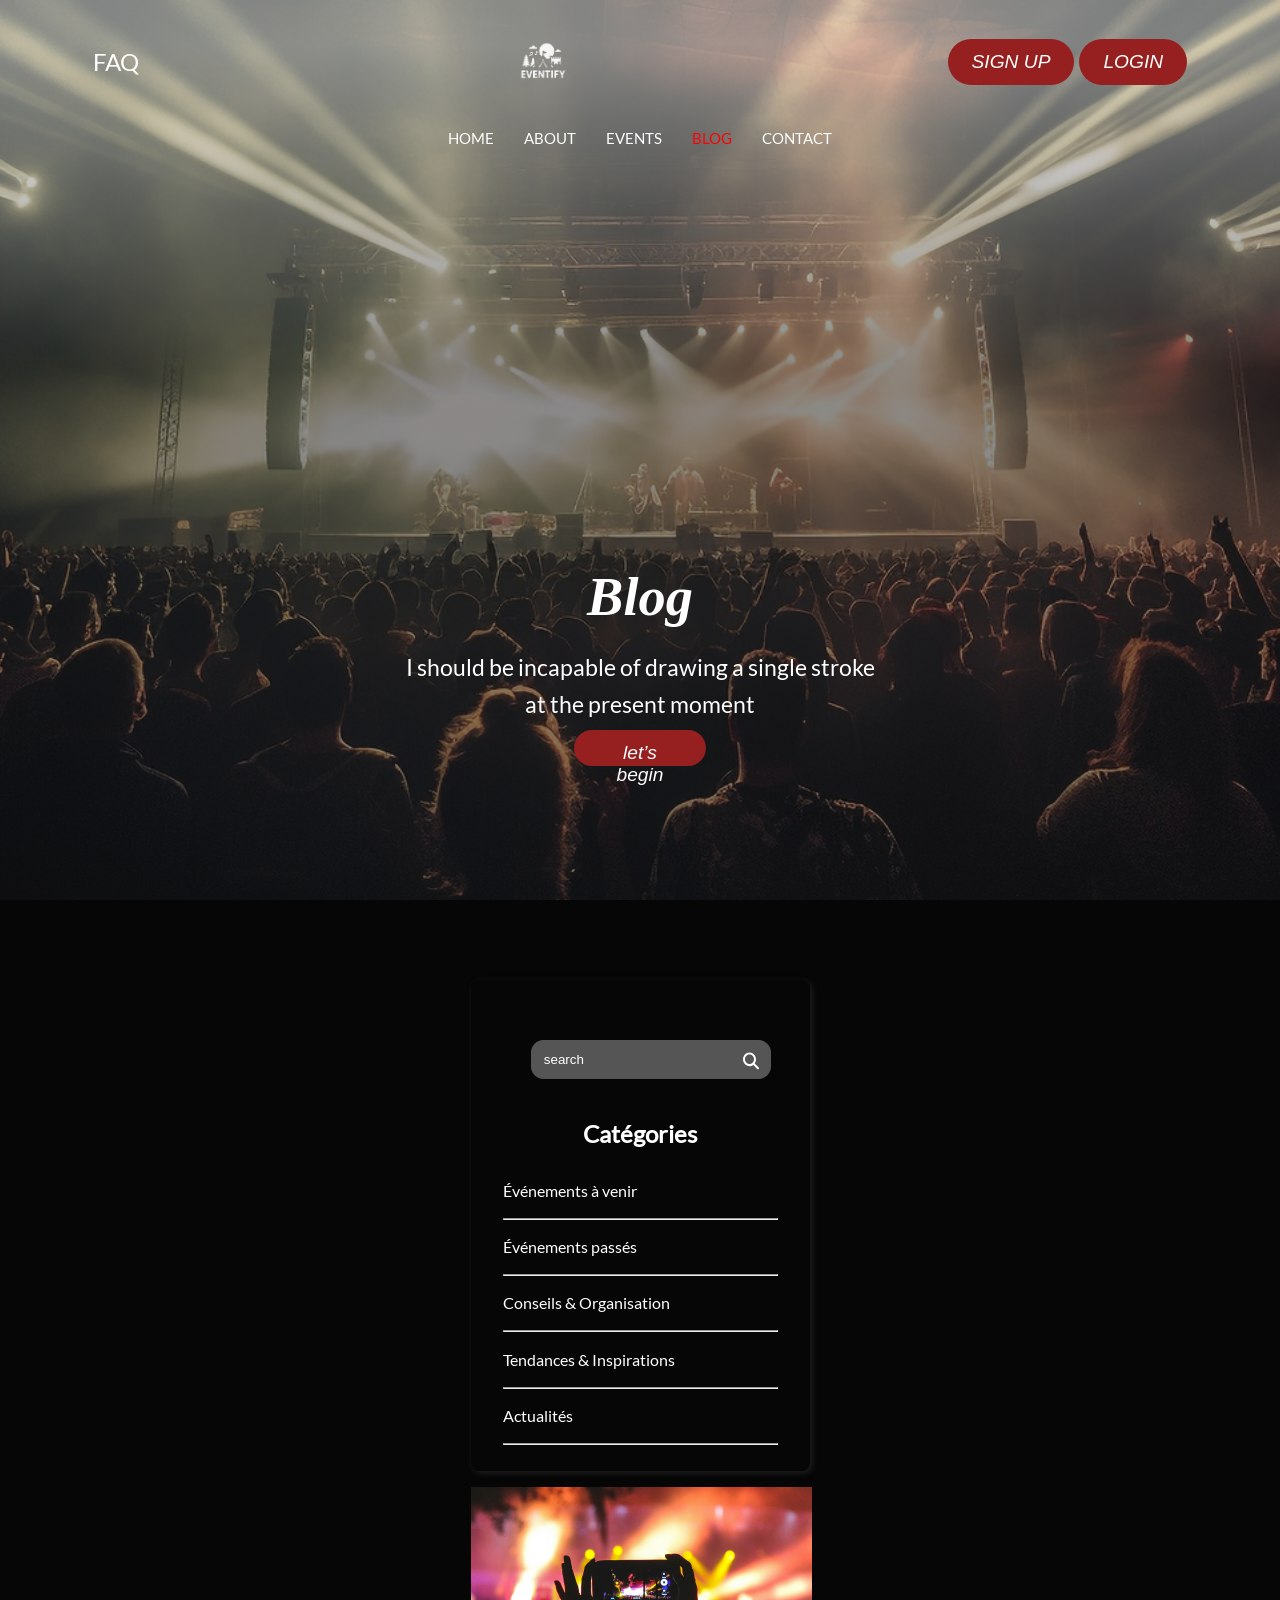
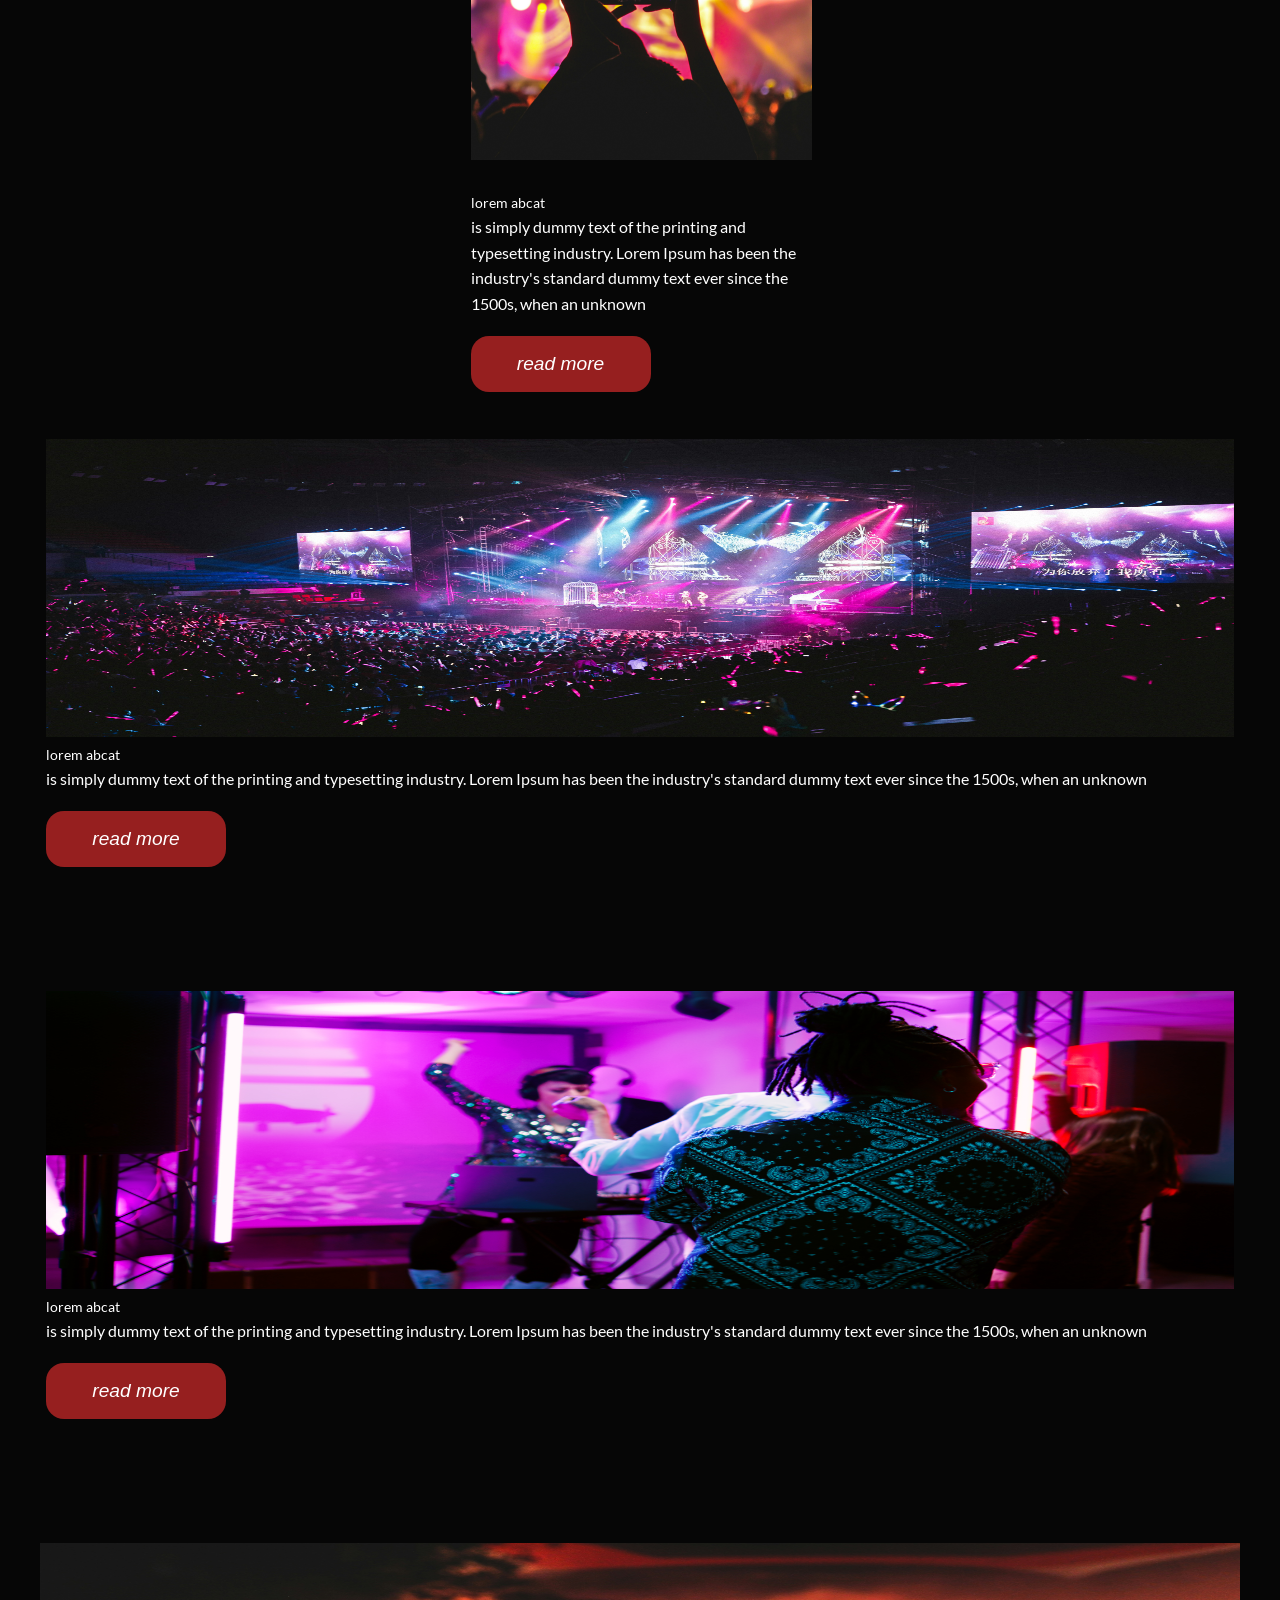
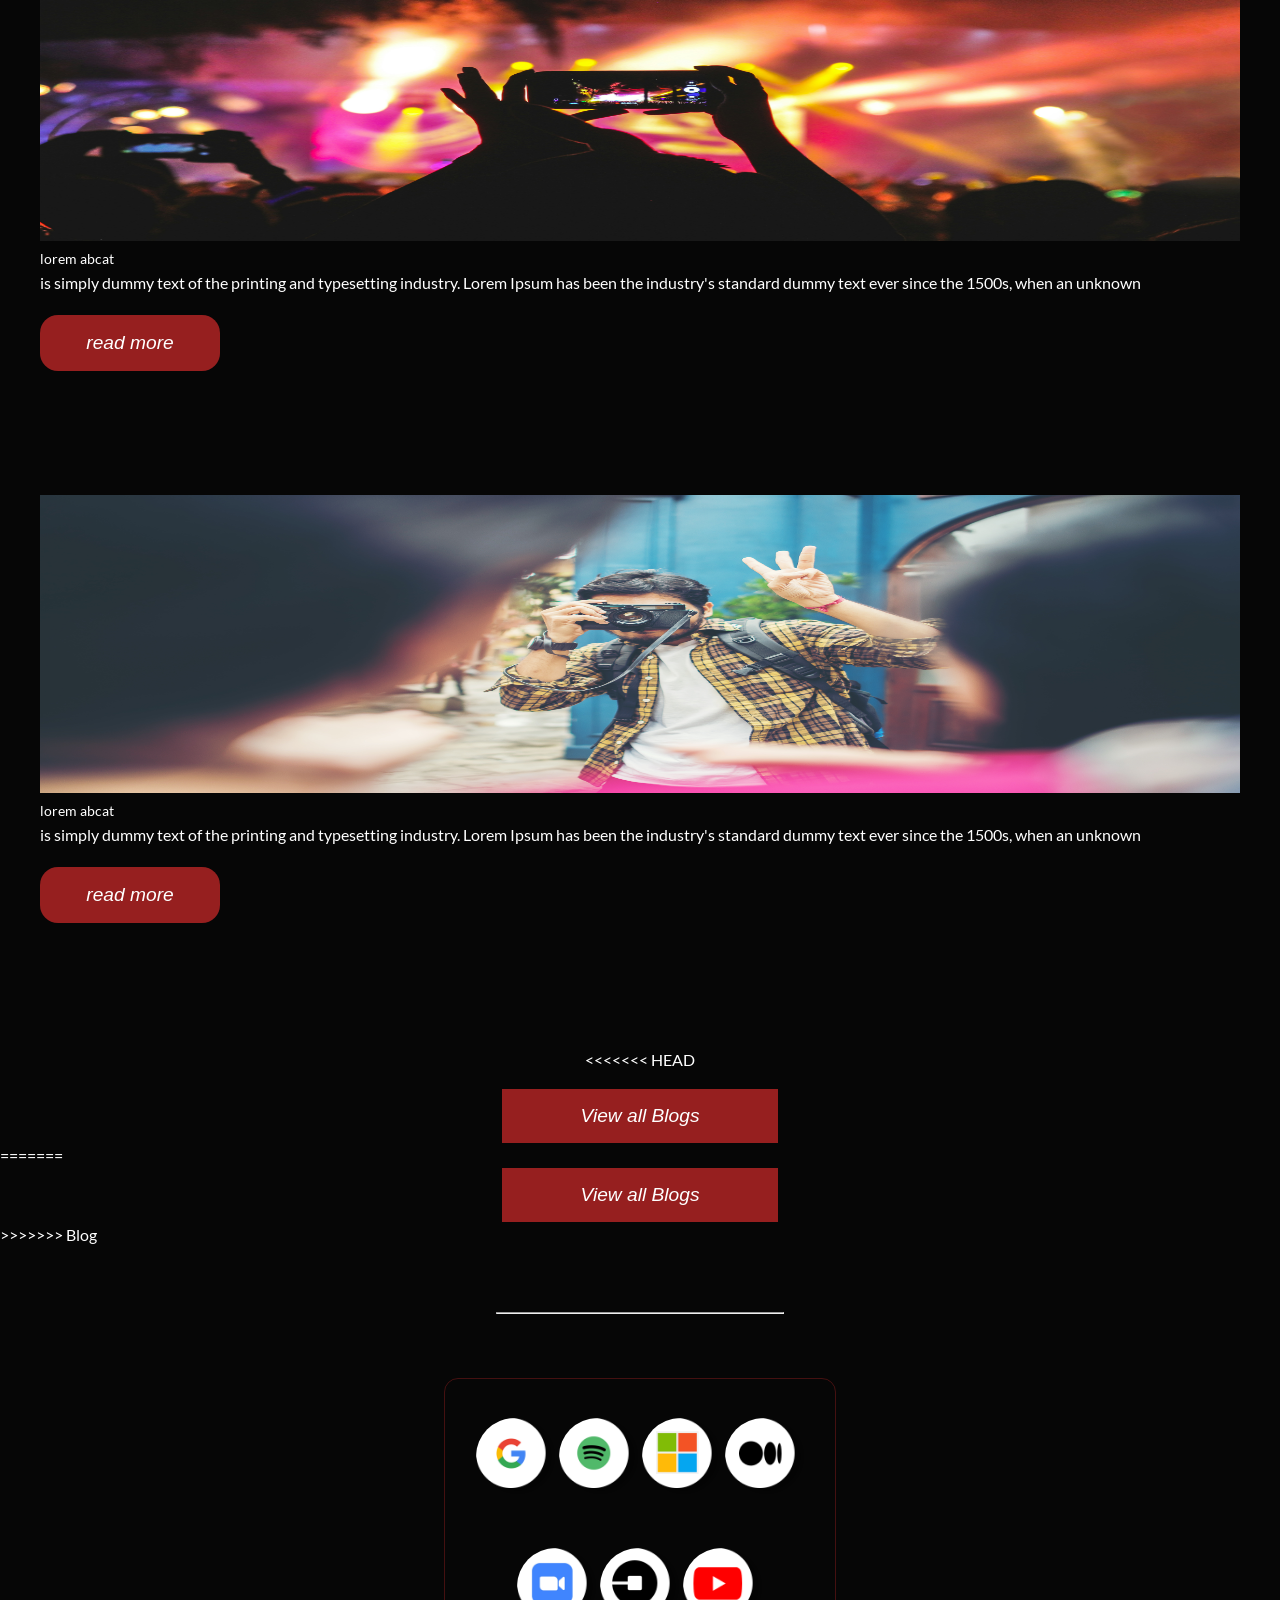
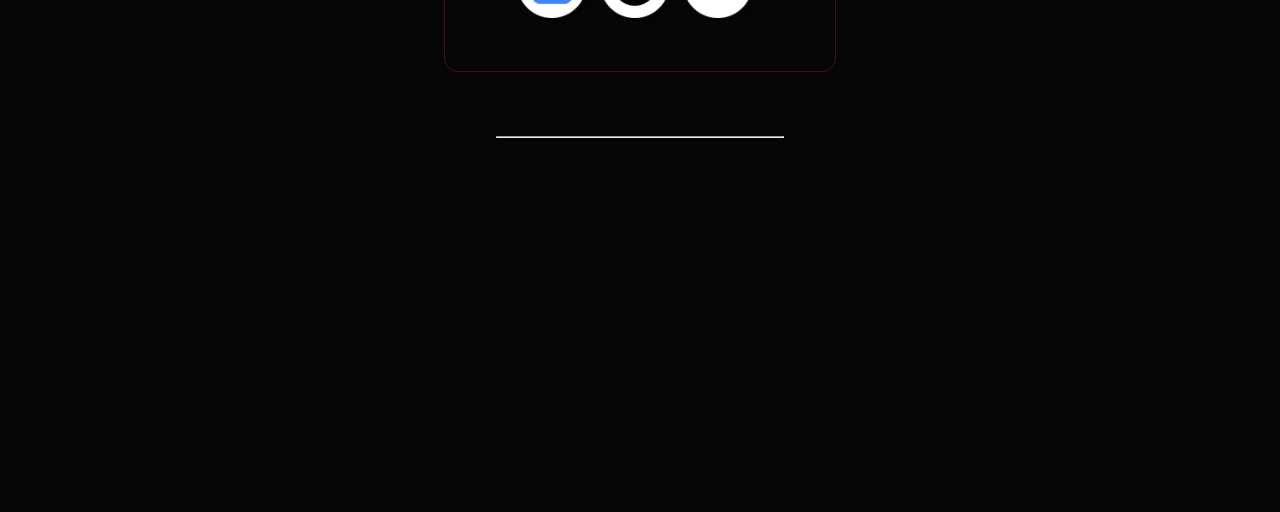
==== commit abc0e6ae: "merge blog page to dev" ====
--- a/Blog.html
+++ b/Blog.html
@@ -7,7 +7,237 @@
     <title>Blog</title>
     <link rel="stylesheet" href="./css/style.css">
     <link rel="stylesheet" href="./css/Blog.css">
+
+
     <style>
+<<<<<<< HEAD
+        /* hero setion */
+        .hero-section-blog {
+            background-image: url('./assets/images/hero-section-img-blog.png');
+            background-repeat: no-repeat;
+            background-position: center;
+            background-size: cover;
+            width: 100%;
+            height: 16.563em;
+            color: #fff;
+            text-align: center;
+            padding-top: 2em;
+            margin-bottom: 4em;
+        }
+
+        .hero-section-blog h1 {
+            font-style: italic;
+            font-family: 'Playfair Display';
+        }
+
+        .hero-section-blog button {
+            width: 6.875em;
+            height: 1.875em;
+            background-color: #961F1F;
+            border-radius: 3.125em;
+            color: #fff;
+            border: none;
+
+        }
+
+        /* search sidebar */
+        .sidebar-search {
+            width: 21.188em;
+            height: 30.688em;
+            border-radius: 0.5em;
+            box-shadow: 2px 2px 7px rgb(102 102 102 / 27%);
+            margin: 0 auto;
+        }
+
+        .input-search-sidebar {
+            /* margin-top: -6em; */
+            /* margin-bottom: 4em; */
+            position: relative;
+        }
+
+        .input-search-sidebar input {
+            width: 16.125em;
+            height: 2.938em;
+            border-radius: 0.938em;
+            border: none;
+            background-color: #555555;
+            color: #fff;
+            /* position: relative; */
+            padding: 0px 1em;
+            margin: 4.5em;
+        }
+
+        .input-search-sidebar input::placeholder {
+            color: #fff;
+        }
+
+        /* icon search */
+        .input-search-sidebar img {
+            position: absolute;
+            /* top: 24.9em; */
+            /* left: 16.7em; */
+
+            top: 4.5em;
+            left: 15.4em;
+
+            /* left: 28.4em; */
+            width: 1em;
+        }
+
+        /* categorie */
+        .sidebar-categorie h2 {
+            text-align: center;
+            margin-top: -1em;
+            margin-bottom: 1em;
+        }
+
+        .sidebar-categorie a,
+        hr {
+            margin: 0.9em 2em;
+        }
+
+        .sidebar-categorie a {
+            text-decoration: none;
+            color: #fff;
+        }
+
+        .sidebar-categorie hr {
+            color: rgba(255, 255, 255, 0.31);
+        }
+
+        /* cartes */
+        .cartes {
+            margin-top: 5em;
+            margin-top: 5em;
+            display: flex;
+            flex-direction: column;
+            align-items: center;
+        }
+
+        .one-cartes {
+            width: 21.188em;
+            height: 33.5em;
+
+        }
+
+        .one-cartes img {
+            width: 21.313em;
+            height: 18.625em;
+        }
+
+        .one-cartes h2 {
+            font-family: 'lato';
+            font-size: 0.875em;
+            font-weight: 400;
+        }
+
+        .one-cartes button {
+            border: none;
+            border-radius: 0.9375em;
+            color: #fff;
+            background-color: #961F1F;
+            width: 9.375em;
+            height: 2.9375em;
+            margin-top: 1em;
+        }
+
+        /* Button All Blogs */
+        .btn-all-blogs {
+            width: 14.375em;
+            height: 2.8125em;
+            border: none;
+            background-color: #961F1F;
+            color: #fff;
+        }
+
+        /* hr => line */
+        .hr-blog {
+            width: 18em;
+            /* height: 0.5px; */
+            /* background-color: #bdbdbd00; */
+            margin: 4em 0px;
+        }
+
+        .sponsor-blog-section {
+            width: 24.5em;
+            height: 18.375em;
+            border: solid 1px rgba(150, 31, 31, 0.43);
+            border-radius: 0.875em;
+            margin: 0 auto;
+            padding: 1em;
+            display: flex;
+            flex-direction: column;
+            align-items: center;
+            justify-content: space-around;
+
+        }
+
+        .sponsor-blog-section img {
+            border-radius: 12em;
+            width: 80px;
+        }
+
+        .div-hr-blog {
+            display: flex;
+            justify-content: center;
+        }
+
+        .iframe-div {
+            display: flex;
+            justify-content: center;
+            align-items: center;
+            margin-bottom: 1em;
+
+        }
+
+        .iframe-blog {
+            width: 24.5em;
+            height: 18.375em;
+            border-radius: 4px;
+        }
+
+        /* Tablette */
+        @media (min-width:768px)and (max-width:1023px) {
+            .sidebar-search {
+                float: right;
+            }
+
+            .cartes {
+                display: grid;
+                grid-template-columns: repeat(auto-fill, minmax(27em, auto));
+                margin-left: 1em;
+            }
+
+            .carte-full-width {
+                width: 100%;
+                max-width: 600px;
+                grid-column: 1 / 4;
+                margin: 0 auto;
+            }
+
+            .carte-full-width img {
+                width: 100%;
+            }
+
+            .btn-all-blogs {
+                grid-column: 1 / 4;
+                margin: 0 auto;
+            }
+
+            
+        }
+
+        @media (min-width:1024px)and (max-width:1279px) {}
+
+        @media (min-width:1280px) {}
+
+
+        /* Grand écran PC : ≥1280px
+        Petit écran PC : 1024 – 1279px
+        Tablette : 768 – 1023px
+        Mobile : ≤767px */
+=======
+>>>>>>> Blog
     </style>
 </head>
 
@@ -118,9 +348,18 @@
                 <button>read more</button>
             </div>
 
+<<<<<<< HEAD
+            <!-- Button All Blogs -->
+            <button class="btn-all-blogs">View all Blogs</button>
+
+
+
+        </section>
+=======
         </section>
         <!-- Button All Blogs -->
         <button class="btn-all-blogs">View all Blogs</button>
+>>>>>>> Blog
         <div class="div-hr-blog">
             <hr class="hr-blog">
         </div>
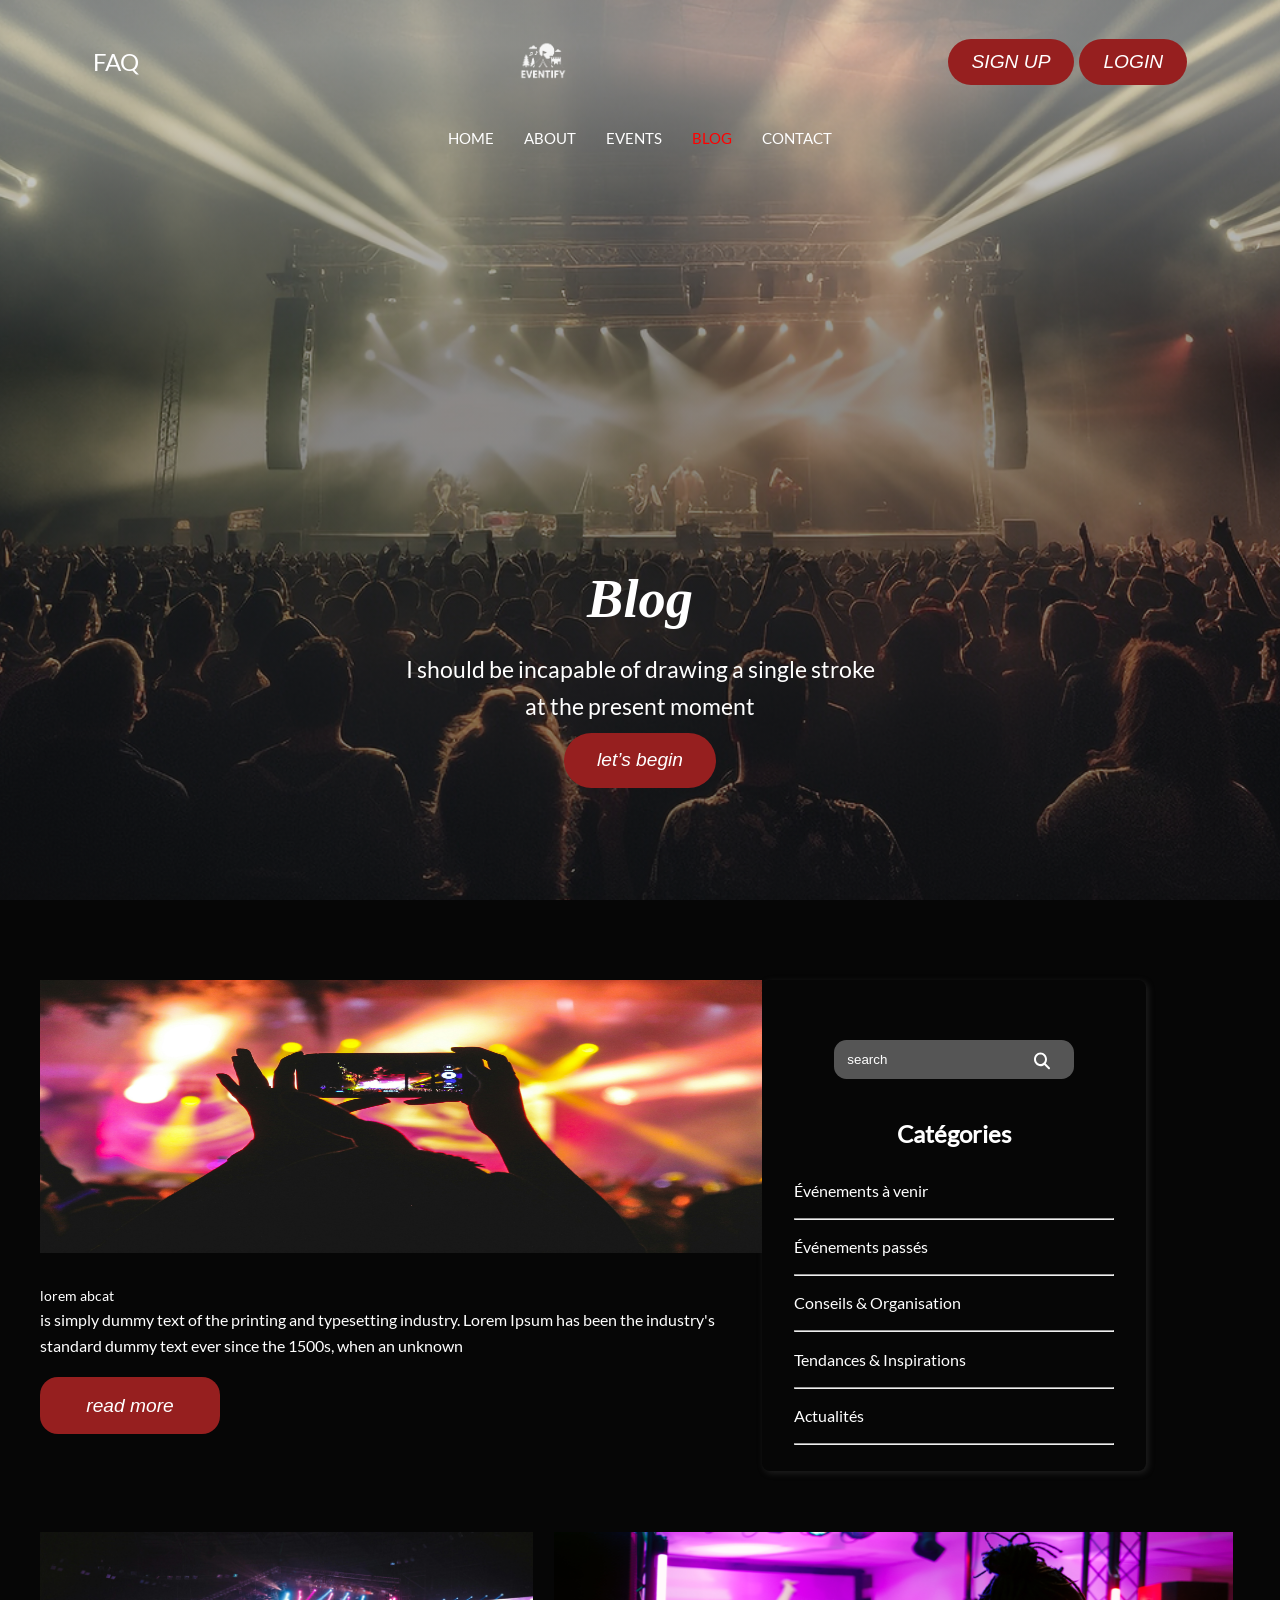
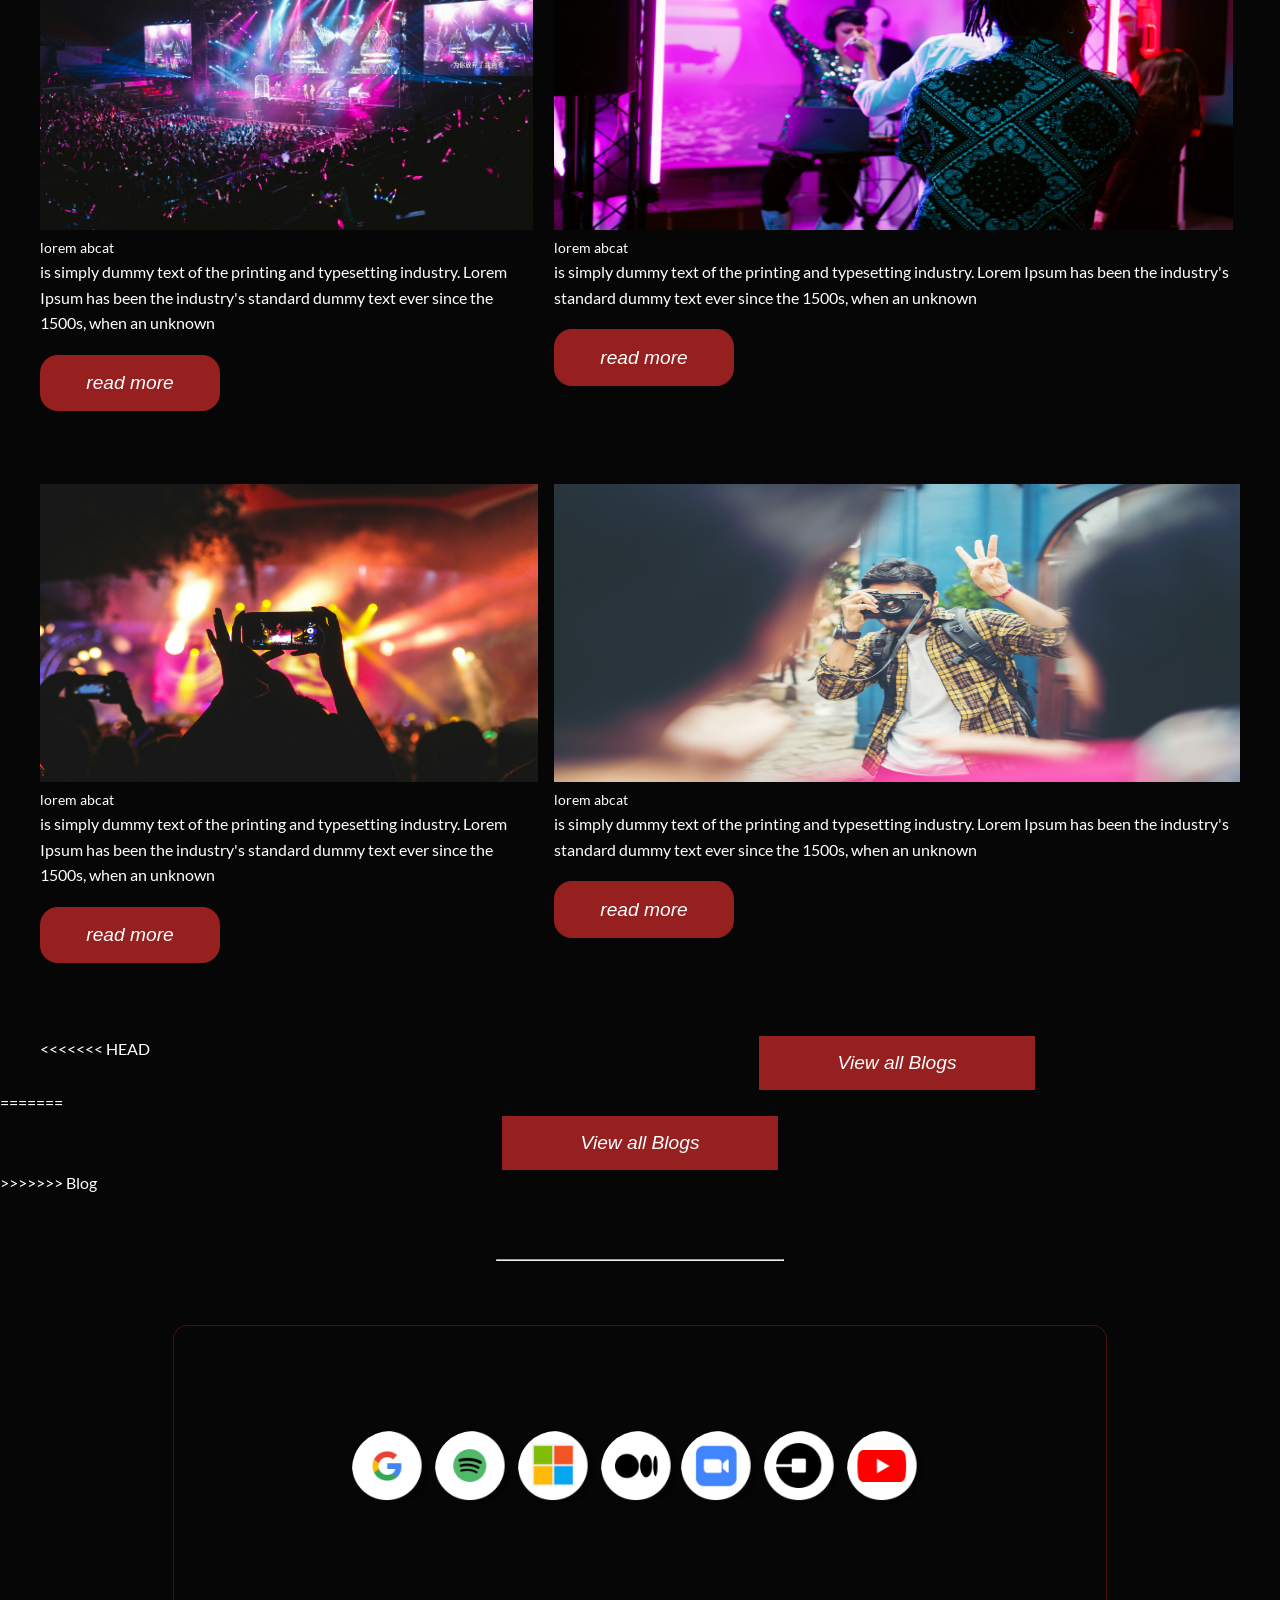
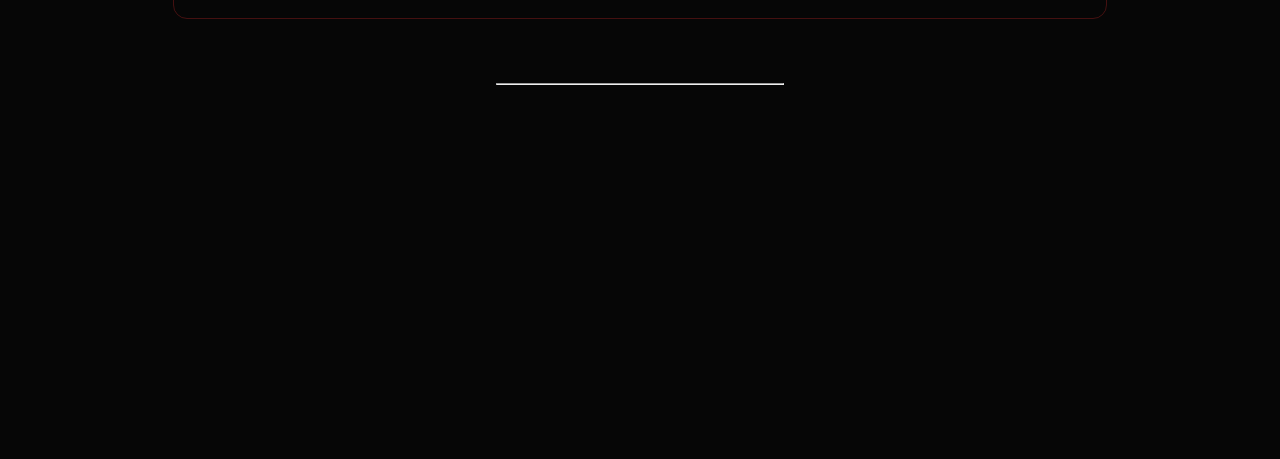
==== commit 511d25d9: "remove demo css from blog html" ====
--- a/Blog.html
+++ b/Blog.html
@@ -10,234 +10,6 @@
 
 
     <style>
-<<<<<<< HEAD
-        /* hero setion */
-        .hero-section-blog {
-            background-image: url('./assets/images/hero-section-img-blog.png');
-            background-repeat: no-repeat;
-            background-position: center;
-            background-size: cover;
-            width: 100%;
-            height: 16.563em;
-            color: #fff;
-            text-align: center;
-            padding-top: 2em;
-            margin-bottom: 4em;
-        }
-
-        .hero-section-blog h1 {
-            font-style: italic;
-            font-family: 'Playfair Display';
-        }
-
-        .hero-section-blog button {
-            width: 6.875em;
-            height: 1.875em;
-            background-color: #961F1F;
-            border-radius: 3.125em;
-            color: #fff;
-            border: none;
-
-        }
-
-        /* search sidebar */
-        .sidebar-search {
-            width: 21.188em;
-            height: 30.688em;
-            border-radius: 0.5em;
-            box-shadow: 2px 2px 7px rgb(102 102 102 / 27%);
-            margin: 0 auto;
-        }
-
-        .input-search-sidebar {
-            /* margin-top: -6em; */
-            /* margin-bottom: 4em; */
-            position: relative;
-        }
-
-        .input-search-sidebar input {
-            width: 16.125em;
-            height: 2.938em;
-            border-radius: 0.938em;
-            border: none;
-            background-color: #555555;
-            color: #fff;
-            /* position: relative; */
-            padding: 0px 1em;
-            margin: 4.5em;
-        }
-
-        .input-search-sidebar input::placeholder {
-            color: #fff;
-        }
-
-        /* icon search */
-        .input-search-sidebar img {
-            position: absolute;
-            /* top: 24.9em; */
-            /* left: 16.7em; */
-
-            top: 4.5em;
-            left: 15.4em;
-
-            /* left: 28.4em; */
-            width: 1em;
-        }
-
-        /* categorie */
-        .sidebar-categorie h2 {
-            text-align: center;
-            margin-top: -1em;
-            margin-bottom: 1em;
-        }
-
-        .sidebar-categorie a,
-        hr {
-            margin: 0.9em 2em;
-        }
-
-        .sidebar-categorie a {
-            text-decoration: none;
-            color: #fff;
-        }
-
-        .sidebar-categorie hr {
-            color: rgba(255, 255, 255, 0.31);
-        }
-
-        /* cartes */
-        .cartes {
-            margin-top: 5em;
-            margin-top: 5em;
-            display: flex;
-            flex-direction: column;
-            align-items: center;
-        }
-
-        .one-cartes {
-            width: 21.188em;
-            height: 33.5em;
-
-        }
-
-        .one-cartes img {
-            width: 21.313em;
-            height: 18.625em;
-        }
-
-        .one-cartes h2 {
-            font-family: 'lato';
-            font-size: 0.875em;
-            font-weight: 400;
-        }
-
-        .one-cartes button {
-            border: none;
-            border-radius: 0.9375em;
-            color: #fff;
-            background-color: #961F1F;
-            width: 9.375em;
-            height: 2.9375em;
-            margin-top: 1em;
-        }
-
-        /* Button All Blogs */
-        .btn-all-blogs {
-            width: 14.375em;
-            height: 2.8125em;
-            border: none;
-            background-color: #961F1F;
-            color: #fff;
-        }
-
-        /* hr => line */
-        .hr-blog {
-            width: 18em;
-            /* height: 0.5px; */
-            /* background-color: #bdbdbd00; */
-            margin: 4em 0px;
-        }
-
-        .sponsor-blog-section {
-            width: 24.5em;
-            height: 18.375em;
-            border: solid 1px rgba(150, 31, 31, 0.43);
-            border-radius: 0.875em;
-            margin: 0 auto;
-            padding: 1em;
-            display: flex;
-            flex-direction: column;
-            align-items: center;
-            justify-content: space-around;
-
-        }
-
-        .sponsor-blog-section img {
-            border-radius: 12em;
-            width: 80px;
-        }
-
-        .div-hr-blog {
-            display: flex;
-            justify-content: center;
-        }
-
-        .iframe-div {
-            display: flex;
-            justify-content: center;
-            align-items: center;
-            margin-bottom: 1em;
-
-        }
-
-        .iframe-blog {
-            width: 24.5em;
-            height: 18.375em;
-            border-radius: 4px;
-        }
-
-        /* Tablette */
-        @media (min-width:768px)and (max-width:1023px) {
-            .sidebar-search {
-                float: right;
-            }
-
-            .cartes {
-                display: grid;
-                grid-template-columns: repeat(auto-fill, minmax(27em, auto));
-                margin-left: 1em;
-            }
-
-            .carte-full-width {
-                width: 100%;
-                max-width: 600px;
-                grid-column: 1 / 4;
-                margin: 0 auto;
-            }
-
-            .carte-full-width img {
-                width: 100%;
-            }
-
-            .btn-all-blogs {
-                grid-column: 1 / 4;
-                margin: 0 auto;
-            }
-
-            
-        }
-
-        @media (min-width:1024px)and (max-width:1279px) {}
-
-        @media (min-width:1280px) {}
-
-
-        /* Grand écran PC : ≥1280px
-        Petit écran PC : 1024 – 1279px
-        Tablette : 768 – 1023px
-        Mobile : ≤767px */
-=======
->>>>>>> Blog
     </style>
 </head>
 
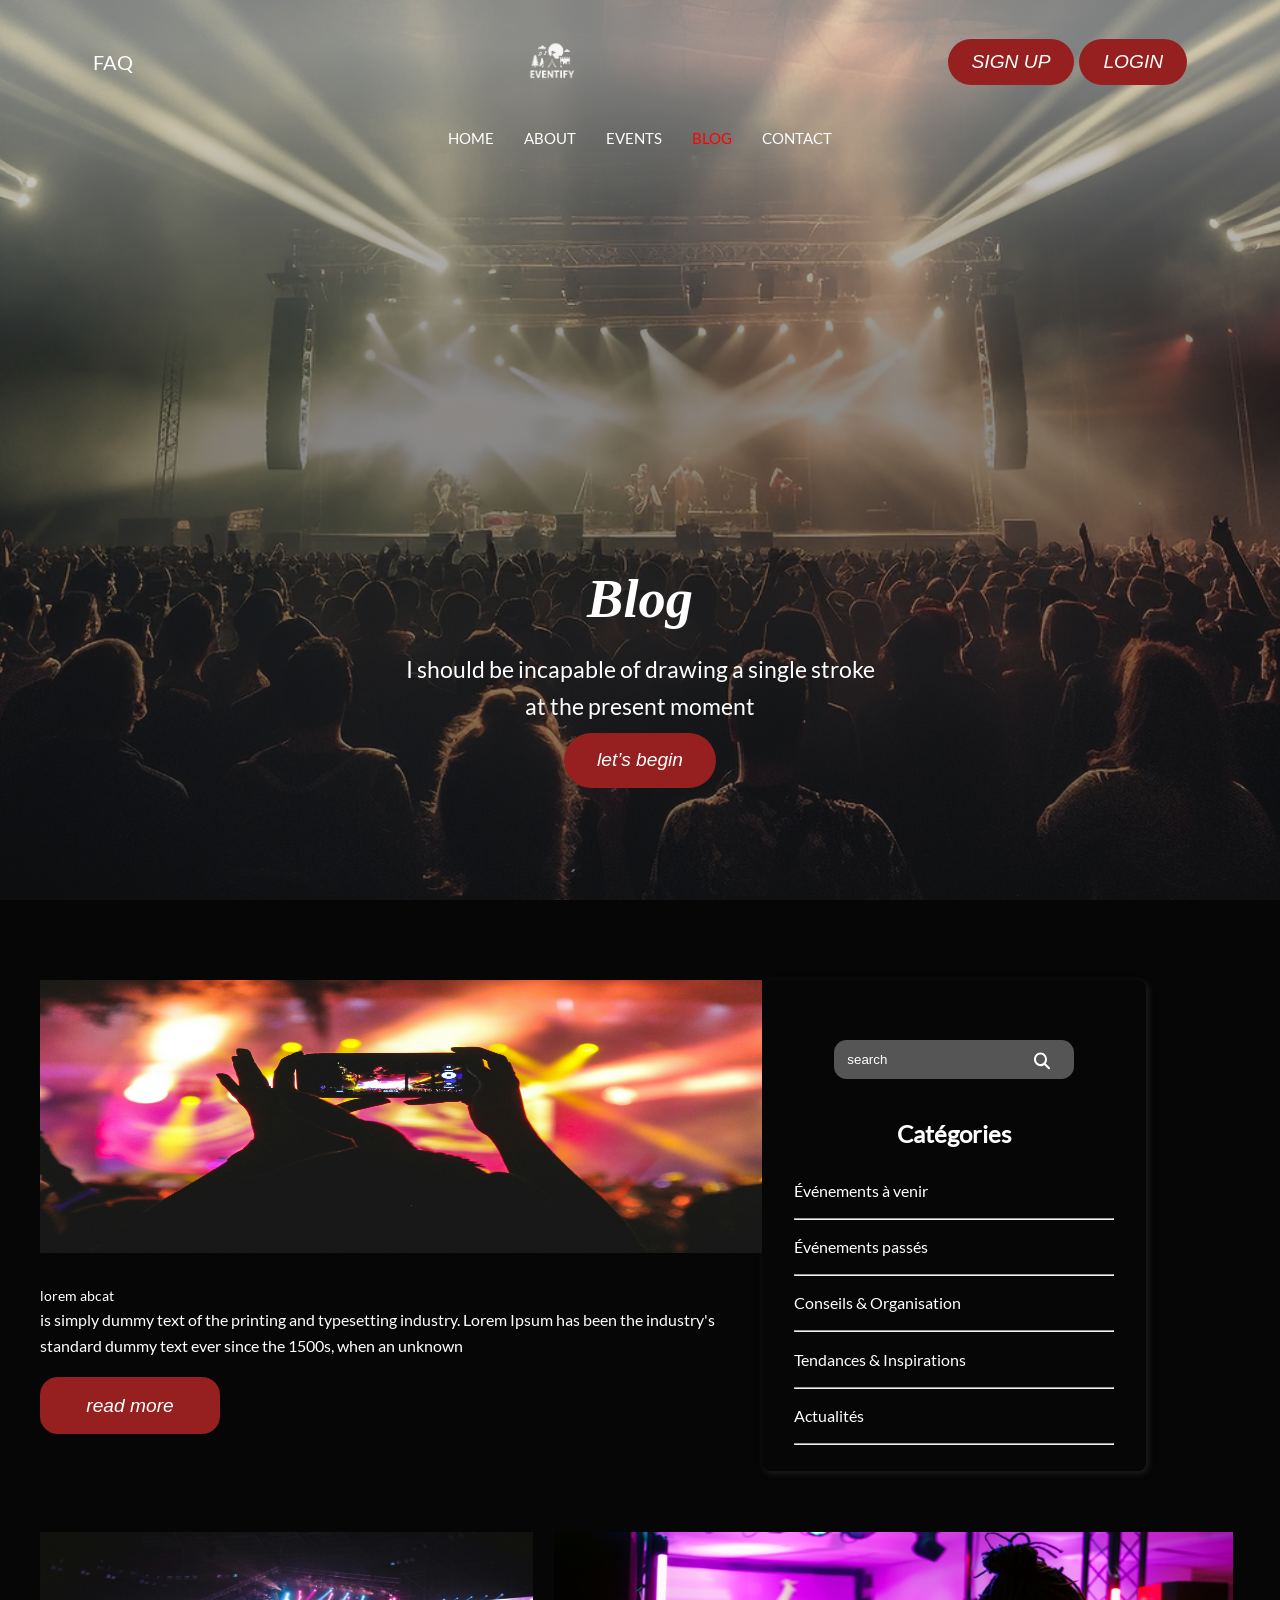
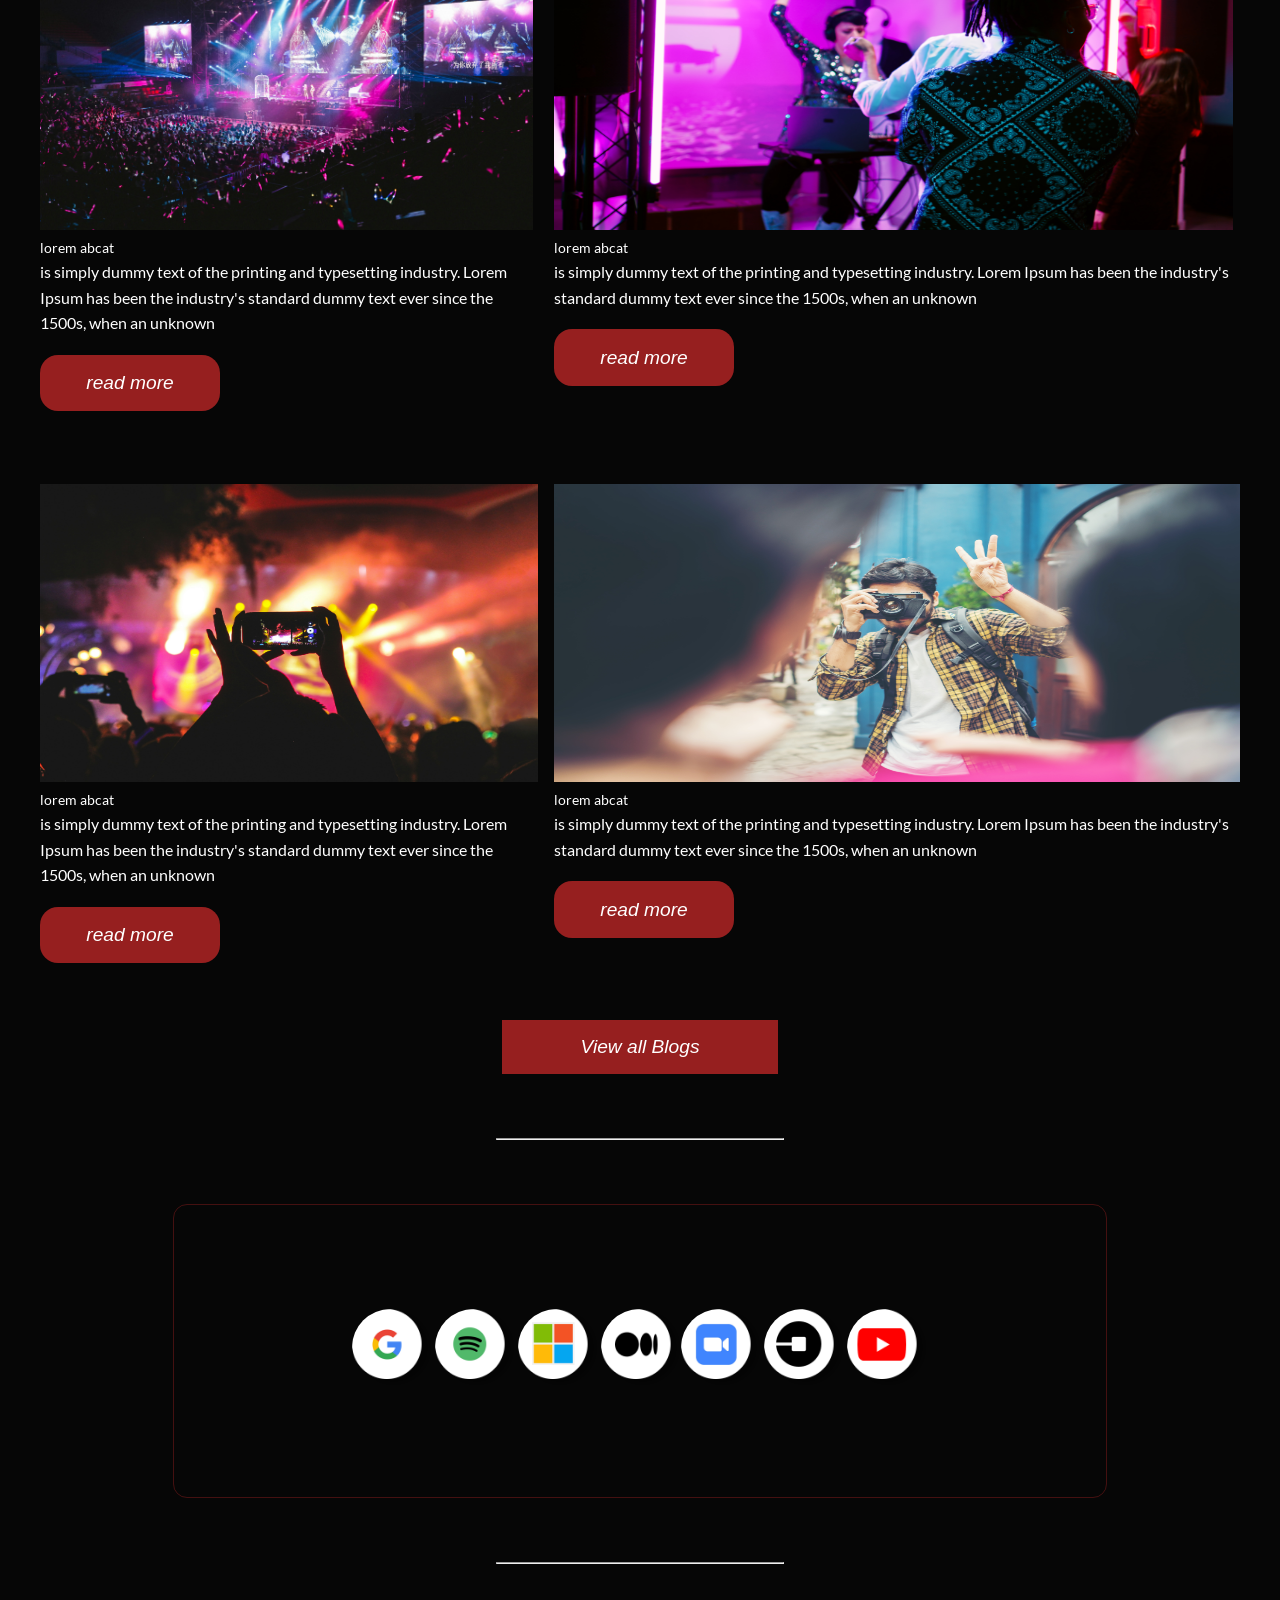
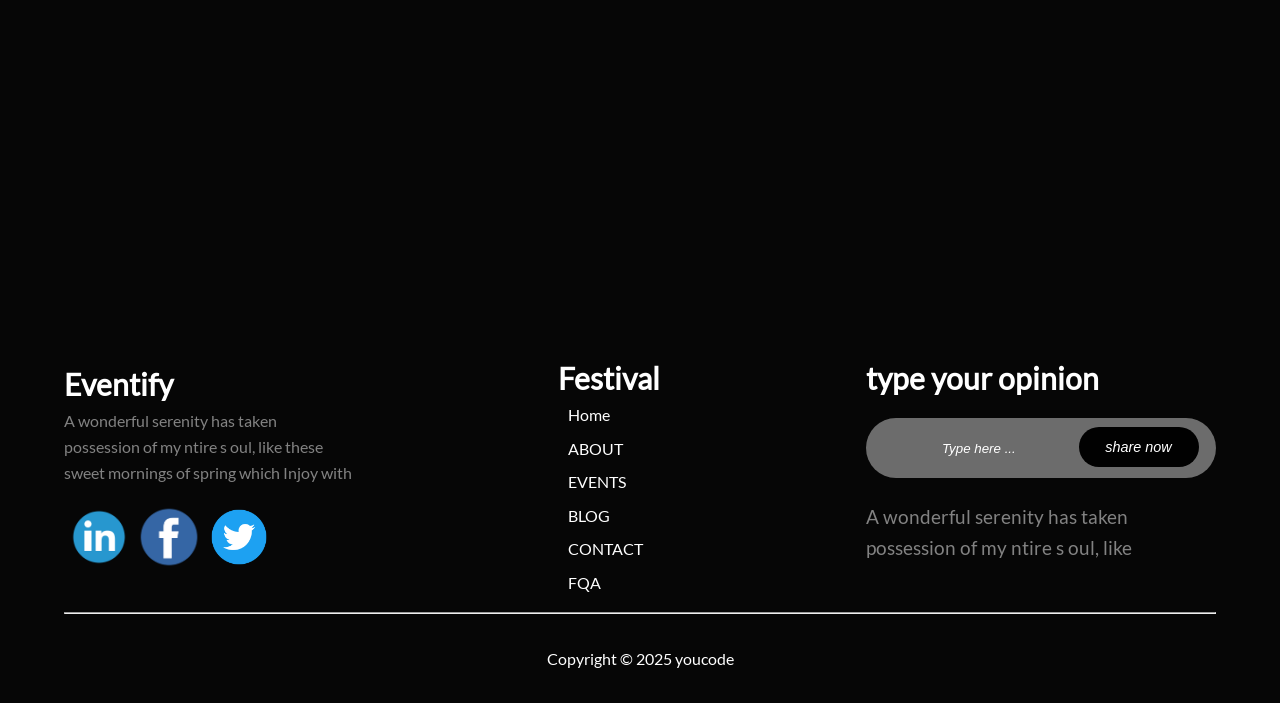
==== commit ef7dd8b9: "pulling from dev" ====
--- a/Blog.html
+++ b/Blog.html
@@ -33,10 +33,10 @@
                 </div>
                 <ul class="nav-links" id="nav-links">
                     <li><a href="./index.html">HOME</a></li>
-                    <li><a href="#">ABOUT</a></li>
-                    <li><a class="#">EVENTS</a></li>
+                    <li><a href="./index.html">ABOUT</a></li>
+                    <li><a href="./event.html" class="">EVENTS</a></li>
                     <li><a href="./Blog.html" style="color: red;">BLOG</a></li>
-                    <li><a>CONTACT</a></li>
+                    <li><a href="#">CONTACT</a></li>
                     <li><a href="./FAQ.html" class="h-top">FQA</a></li>
                     <li><a href="#" class="h-top">SIGN UP</a></li>
                     <li><a href="#" class="h-top">LOGIN</a></li>
@@ -119,19 +119,9 @@
                     standard dummy text ever since the 1500s, when an unknown</p>
                 <button>read more</button>
             </div>
-
-<<<<<<< HEAD
-            <!-- Button All Blogs -->
-            <button class="btn-all-blogs">View all Blogs</button>
-
-
-
-        </section>
-=======
         </section>
         <!-- Button All Blogs -->
         <button class="btn-all-blogs">View all Blogs</button>
->>>>>>> Blog
         <div class="div-hr-blog">
             <hr class="hr-blog">
         </div>
@@ -158,7 +148,46 @@
                 class="iframe-blog" style="border:0;"></iframe>
         </div>
     </main>
-    <footer></footer>
+    <footer>
+      <div class="footer-content">
+        <div class="footer-eventify">
+          <h5>Eventify</h5>
+          <p>
+            A wonderful serenity has taken possession of my ntire s oul, like
+            these sweet mornings of spring which Injoy with
+          </p>
+          <div class="footer-socials">
+            <img src="./assets/images/linkedin.png" alt="">
+            <img src="./assets/images/facebook.png" alt="" >
+            <img src="./assets/images/twitter.png" alt="">
+          </div>
+        </div>
+        <div class="footer-festival">
+          <h5>Festival</h5>
+
+          <div class="footer-nav">
+            <a>Home</a>
+            <a>ABOUT</a>
+            <a>EVENTS</a>
+            <a>BLOG</a>
+            <a>CONTACT</a>
+            <a>FQA</a>
+          </div>
+        </div>
+        <div class="footer-opinion">
+          <h5>type your opinion</h5>
+          <div class="send-box">
+            <input type="text" placeholder="Type here ..." />
+            <a href=""><button>share now</button></a>
+          </div>
+          <p>
+            A wonderful serenity has taken possession of my ntire s oul, like
+          </p>
+        </div>
+      </div>
+      <hr class="container" />
+      <p class="copy-right">Copyright &copy; 2025 youcode</p>
+    </footer>
 
     <script src="./js/script.js"></script>
 </body>
--- a/css/style.css
+++ b/css/style.css
@@ -6,7 +6,16 @@
   --title-font:Playfair-Display;
   --timeOf-font:Fugaz-One;
 }
-
+@keyframes fadeSlide {
+  from {
+    opacity: 0;
+    transform: translateY(-20px);
+  }
+  to {
+    opacity: 1;
+    transform: translateY(0);
+  }
+}
 @font-face {
   font-family: 'lato';
   src: url("../assets/fonts/Lato/Lato-Regular.ttf");
@@ -37,80 +46,79 @@
   max-width: 1200px;
   margin: 0 auto;
 }
-header{
-    z-index: 1;
-}
-.first-section-header{
-    padding: 0;
-    display: flex;
-    justify-content: space-between;
-    align-items: center;
-}
-.first-section-header img{
-    width: 300px;
-    height: 150px;
-    padding-left: 10%;
-}
-.button-header {
+.header-content {
+  margin-top: 1rem;
   display: flex;
-  gap: 15px;
-}
-.button-mobile{
-  display: none;
-}
-
+  flex-direction: column;
+}
+.header-top {
+  display: flex;
+  justify-content: space-between;
+}
 .menu {
-  cursor: pointer;
   display: none;
   flex-direction: column;
-  justify-content: space-between;
-  width: 25px;
-  height: 20px;
+  justify-content: space-around;
+  align-items: center;
+  width: 30px;
+  height: 25px;
+  cursor: pointer;
 }
 .menu-bar {
-  height: 3px;
-  width: 100%;
-  background-color: #fff;
-  border-radius: 5px;
-  transition: all 0.3s ease;
-}
-.menu.active .menu-bar:nth-child(1) {
-  transform: rotate(45deg) translateY(12px);
-}
-.menu.active .menu-bar:nth-child(2) {
-  opacity: 0;
-}
-.menu.active .menu-bar:nth-child(3) {
-  transform: rotate(-45deg) translateY(-12px);
-}
-.first-section-header .button-header{
-    margin-right: 3%;
-}
-.first-section-header .button-header button{
-    background-color: var(--red-color);
-    border: none;
-    width: 150px;
-    height: 50px;
-    border-radius: 50px;
-    font-size: 17px;
-    color: white;
-    font-weight: bold;
-}
-.second-section-header{
-    margin-right: 7%;
-    display: flex;
-    justify-content: center;
-    align-items: center;
-    gap: 4%;
-}
-.second-section-header li{
-    list-style-type: none;
-}
-.first-section-header a,
-.second-section-header li a{
-    text-decoration: none;
-    color: white;
-}
+  width: 30px;
+  height: 2px;
+  background-color: white;
+  transition: all 0.5s;
+}
+
+.menuActive span:nth-child(1) {
+      transform: rotate(45deg) translate(12px);
+}
+.menuActive span:nth-child(2) {
+    opacity: 0;
+}
+.menuActive span:nth-child(3) {
+      transform: rotate(-45deg) translate(12px);
+}
+.header-top > a {
+  text-decoration: none;
+  font-family: var(--main-font);
+  color: white;
+}
+.header-top > img {
+  width: 60px;
+  height: auto;
+  cursor: pointer;
+}
+nav ul {
+  display: flex;
+  justify-content: center;
+  align-items: center;
+  list-style-type: none;
+}
+nav ul li a,
+.h-top ,.faq{
+  text-decoration: none;
+  color: white;
+  margin-right: 1.5rem;
+  font-family: var(--main-font);
+  cursor: pointer;
+  font-size: 20px;
+}
+.h-top {
+  display: none;
+}
+.auth-buttons button {
+  background-color: var(--red-color);
+  color: white;
+  padding: 0.75rem 1.5rem;
+  font-size: 1.2rem;
+  font-style: italic;
+  border: none;
+  border-radius: 50px;
+  cursor: pointer;
+}
+
 .hero-section{
     background-image: linear-gradient(rgba(0, 0, 0, 0.686), rgba(0, 0, 0, 0.686)),url('../assets/images/Home-hero-section.jpg');
     background-position: center;
@@ -157,10 +165,13 @@
     font-weight: blod;
 }
 .about-section{
-  margin-top: 40%;
+  margin-top: 35rem;
   margin-left: -18%;
-  position: relative;
-}
+  display: flex;
+  gap: 1%;
+  flex-direction: row-reverse;
+}
+
 .main-image{
   width: 95%;
   height: 65vh;
@@ -195,11 +206,6 @@
   color: var(--gray-color);
   line-height: 1.3;
   font-size: 15px;
-}
-.about-section{
-  display: flex;
-  gap: 1%;
-  flex-direction: row-reverse;
 }
 .event-section h2{
   margin: 5%;
@@ -249,7 +255,7 @@
   border: none;
   font-size: 20px;
   font-weight: bold;
-  margin-top: 7%;
+  margin-top: 9%;
   margin-left: 40%;
 }
 .comments-setion h2{
@@ -315,83 +321,160 @@
 }
 
 
-
 @media (max-width: 1023px) and (min-width : 768px){
-  header{
+  .logo{
+    margin-left: 10%;
+    margin-top: 1%;
+  }
+  .menu {
+    display: flex;
+    position: absolute;
+    top: 4%;
+    right: -24%;
+  }
+  .menu-bar{
+    display: flex;
+    flex-direction: column;
+    color: white;
+  }
+  nav ul,
+  .auth-buttons {
     display: none;
+    flex-direction: column;
+    width: 100%;
+    text-align: center;
+  }
+  .faq {
+    display: none;
+  }
+  .h-top {
+    display: flex;
+  } 
+
+  .active {
+    margin-top: -20px;
+    line-height: 1.7;
+    font-size: 25px;
+    display: flex;
+    flex-direction: column;
+    margin-left: 18%;
+    opacity: 0;
+    transform: translateY(-20px);
+    animation: fadeSlide 0.6s ease forwards;
+  }
+  .active li a{
+        text-shadow: 1px 1px 20px white;
   }
   .hero-section{
     height: 75%;
     min-width: 132%;
   }
   .about-section{
-    margin-top: 64%;
+    display: flex;
+    margin-top: 43rem;
     width: 149%;
+  }
+  .about-active{
+    margin-top: 25rem;
   }
   .about-section p{
     width: 90%;
   }
   .about-image-section{
-    width: 45%;
+    width: 47%;
   }
   .main-image{
-    height: 35vh;
+    height: 40vh;
   }
   .images img{
-    height: 10vh;
+    height: 15vh;
+  }
+  .event-section h2{
+    margin-left: 10%;
+  }
+  .cards-section{
+    margin-left: 5rem;
+    min-width: 120%;
+  }
+  .cards-section .card img{
+    width: 320px;
+    height: 30vh;
+  }
+  .cards-section .card h3{
+    font-size: 14px;
+  }
+  .cards-section .card p{
+    font-size: 12px;
+  }
+  .etoiles-section i{
+    font-size: 25px;
+  }
+  .event-section a button{
+      margin-left: 55%;
+  }
+  .comments-card{
+    min-width: 120%;
+  }
+  .comments-setion h2{
+    margin-left: 28%;
+  }
+  .sponsor-section{
+    min-width: 120%;
+  }
+  .image-section-sponsor{
+    column-gap: 6%;
   }
 }
 
 
 @media (max-width: 767px) {
-    .menu {
-      display: flex;
-      position: absolute;
-      top: 6%;
-      right: 5%;
-    }  
-    .first-section-header .button-header button,
-    .second-section-header,.faq-lien{
-      display: none;
-      flex-direction: column;
-      width: 100%;
-      text-align: center;
-    }
-    .second-section-header {
-      position: absolute; 
-      top: 70px; 
-      background-color: #000000f8; 
-      flex-direction: column; 
-      width: 100%; 
-      align-items: center; 
-      gap: 20px; 
-      padding: 20px 0;
-      display: none;
-    }
-    .second-section-header.active ,.active{
-      display: flex;
-    }
-    .button-mobile{
-      display: flex;
-    }
-    .button-mobile button{
-      background-color: var(--red-color);
-      width: 100px;
-      height: 5vh;
-      border: none;
-      border-radius: 20px;
-      color: white;
-      font-weight: bold;
-    }
-    .active {
-      display: flex;
-    }
-    .first-section-header img{
-        width: 100px;
-        height: auto;
-        margin-top: 5%;
-        margin-right: 95%;
-    }
+  .logo{
+    margin-left: 10%;
+    margin-top: 1%;
+  }
+  .menu {
+    display: flex;
+    position: absolute;
+    top: 5%;
+    right: 13%;
+  }
+  .menu-bar{
+    display: flex;
+    flex-direction: column;
+    color: white;
+  }
+  nav ul,
+  .auth-buttons {
+    display: none;
+    flex-direction: column;
+    width: 100%;
+    text-align: center;
+  }
+  .faq {
+    display: none;
+  }
+  .h-top {
+    display: flex;
+  } 
+
+  .active {
+    margin-top: -20px;
+    line-height: 1.7;
+    font-size: 25px;
+    display: flex;
+    flex-direction: column;
+    margin-left: 5%;
+    opacity: 0;
+    transform: translateY(-20px);
+    animation: fadeSlide 0.6s ease forwards;
+  }
+  .active li a{
+        text-shadow: 1px 1px 20px white;
+  }
+  .hero-active{
+    position: relative;
+    top: 100px;
+  }
     .hero-section{
         background-position: center;
         background-size: cover;
@@ -402,19 +485,20 @@
     .hero-section button{
         width: 154px;
         height: 38px;
-        margin-left: 30%;
+        margin-left: 9rem;
     }
     .hero-section h1{
-        margin-left: 3%;
+        margin-top: 18rem;
+        margin-left: 2rem;
     }
     .hero-section h4{
-        margin-left: 15%;
+        margin-left: 5rem;
     }
     .hero-section h5{
-        margin-left: 31%;
+        margin-left: 9rem;
     }
     .about-section{
-       margin-top: 106%;
+      margin-top: 52rem;     
       margin-left: 5%;
       margin-right: 19%;
     }
@@ -437,7 +521,7 @@
     }
     .cards-section{
       grid-template-columns: 1fr;
-      margin-left: 10%;
+      margin-left: 4rem;
     }
     .cards-section .card{
       margin-bottom: -5%;
@@ -446,14 +530,16 @@
       display: none;
     }
     .event-section h2{
-      text-align: center;
+      margin-top: 6rem;
+      font-size: 60px;
+      margin-left: 8rem;
     }
     .cards-section .card img{
       height: 30vh;
     }
   .event-section a button{
         margin-top: 45%;
-        margin-left: 20%;
+        margin-left: 7rem;
   }
   .comments-setion h2{
     margin-bottom: 15%;
--- a/css/Blog.css
+++ b/css/Blog.css
@@ -1,9 +1,8 @@
-
-:root{
+:root {
   --red-color: #961F1F;
   --gray-color: #4F4F4F;
   --main-font: 'lato';
-  --background-color:rgba(0, 0, 0, 0.977);
+  --background-color: rgba(0, 0, 0, 0.977);
 }
 
 @font-face {
@@ -16,24 +15,27 @@
   padding: 0;
   box-sizing: border-box;
 }
+
 html {
-  font-size: 100%; 
+  font-size: 100%;
   scroll-behavior: smooth;
 }
+
 body {
   font-family: var(--main-font);
   line-height: 1.6;
-  color: #fff;         
-  background-color:var(--background-color); 
-}
+  color: #fff;
+  background-color: var(--background-color);
+}
+
 .container {
   width: 90%;
   max-width: 1200px;
   margin: 0 auto;
 }
 
-h1{
-font-family: var(--main-font);
+h1 {
+  font-family: var(--main-font);
 }
 
 /* Mobile First */
@@ -41,580 +43,796 @@
 
 
 /* Header Navbar content*/
-        .header-content {
-            display: flex;
-            flex-direction: column;
-        }
-
-        .header-top {
-            display: flex;
-            justify-content: space-between;
-        }
-
-        .header-top>a {
-            text-decoration: none;
-            font-family: var(--main-font);
-            color: white;
-        }
-
-        .header-top>img {
-            width: 60px;
-            height: auto;
-            cursor: pointer;
-
-        }
-
-        nav ul {
-            display: flex;
-            justify-content: center;
-            align-items: center;
-            list-style-type: none;
-        }
-
-        nav ul li a,
-        .h-top {
-            text-decoration: none;
-            color: white;
-            margin-right: 1.5rem;
-            font-family: var(--main-font);
-            font-weight: 300;
-            cursor: pointer;
-            font-size: 15px;
-            margin: 3px auto;
-        }
-
-        .h-top {
-            display: none;
-        }
-
-        .auth-buttons button {
-            background-color: var(--red-color);
-            color: white;
-        }
-
-        /* header section & hero */
-
-        .header-content {
-            font-family: var(--header-font);
-            font-size: 1.5rem;
-        }
-
-        .hero-section {
-            text-align: center;
-            padding-bottom: 10%;
-        }
-
-        .hs-title {
-            font-family: var(--header-font);
-            max-width: 55%;
-            margin: 2rem auto;
-            font-size: 2.5rem;
-            line-height: 1.2;
-        }
-
-        .btn-container {
-            margin-top: 1rem;
-        }
-
-        button {
-            padding: 0.75rem 1.5rem;
-            font-size: 1.2rem;
-            font-style: italic;
-            background-color: #d9d9d9;
-            color: black;
-            border: none;
-            border-radius: 50px;
-            cursor: pointer;
-        }
-         /* hero setion */
-        .header-hero-container {
-            background-image: linear-gradient(0deg, rgb(26 26 26 / 50%) 59%, rgba(224, 224, 220, 0.53) 95%), url(../assets/images/hero-section-img-blog.png);
-            background-repeat: no-repeat;
-            background-position: center;
-            background-size: cover;
-            width: 100%;
-            height: 100vh;
-            color: #fff;
-            text-align: center;
-            padding-top: 2em;
-            margin-bottom: 4em;
-            display: flex;
-            flex-direction: column;
-            justify-content: space-between;
-            padding: 2rem;
-        }
-
-        .hero-section-blog {
-            margin-bottom: 2em;
-        }
-
-        .hero-section-blog h1 {
-            font-style: italic;
-            font-family: 'Playfair Display';
-        }
-
-        .hero-section-blog button {
-            width: 7.875em;
-            height: 2.875em;
-            background-color: #961F1F;
-            border-radius: 3.125em;
-            color: #fff;
-            border: none;
-        }
-
-        .hero-section-blog p {
-            /* font-family: var(--main-font);
+.header-content {
+  display: flex;
+  flex-direction: column;
+}
+
+.header-top {
+  display: flex;
+  justify-content: space-between;
+}
+
+.header-top>a {
+  text-decoration: none;
+  font-family: var(--main-font);
+  color: white;
+}
+
+.header-top>img {
+  width: 60px;
+  height: auto;
+  cursor: pointer;
+
+}
+
+nav ul {
+  display: flex;
+  justify-content: center;
+  align-items: center;
+  list-style-type: none;
+}
+
+nav ul li a,
+.h-top {
+  text-decoration: none;
+  color: white;
+  margin-right: 1.5rem;
+  font-family: var(--main-font);
+  font-weight: 300;
+  cursor: pointer;
+  font-size: 15px;
+  margin: 3px auto;
+}
+
+.h-top {
+  display: none;
+}
+
+.auth-buttons button {
+  background-color: var(--red-color);
+  color: white;
+}
+.nav-links li a{
+  margin-bottom: 20px ;
+}
+
+/* header section & hero */
+
+.header-content {
+  font-family: var(--header-font);
+  font-size: 1.5rem;
+}
+
+.hero-section {
+  text-align: center;
+  padding-bottom: 10%;
+}
+
+.hs-title {
+  font-family: var(--header-font);
+  max-width: 55%;
+  margin: 2rem auto;
+  font-size: 2.5rem;
+  line-height: 1.2;
+}
+
+.btn-container {
+  margin-top: 1rem;
+}
+
+button {
+  padding: 0.75rem 1.5rem;
+  font-size: 1.2rem;
+  font-style: italic;
+  background-color: #d9d9d9;
+  color: black;
+  border: none;
+  border-radius: 50px;
+  cursor: pointer;
+}
+
+/* hero setion */
+.header-hero-container {
+  background-image: linear-gradient(0deg, rgb(26 26 26 / 50%) 59%, rgba(224, 224, 220, 0.53) 95%), url(../assets/images/hero-section-img-blog.png);
+  background-repeat: no-repeat;
+  background-position: center;
+  background-size: cover;
+  width: 100%;
+  height: 100vh;
+  color: #fff;
+  text-align: center;
+  padding-top: 2em;
+  margin-bottom: 4em;
+  display: flex;
+  flex-direction: column;
+  justify-content: space-between;
+  padding: 2rem;
+}
+
+.hero-section-blog {
+  /* margin-bottom: 2em; */
+    margin-bottom: 17em;
+}
+
+.hero-section-blog h1 {
+  font-style: italic;
+  font-family: 'Playfair Display';
+}
+
+.hero-section-blog button {
+  width: 7.875em;
+  height: 2.875em;
+  background-color: #961F1F;
+  border-radius: 3.125em;
+  color: #fff;
+  border: none;
+}
+.hero-section-blog button:hover{
+  background-color: transparent;
+  border: #961F1F dashed 3px;
+  /* background: radial-gradient(circle,rgba(117, 117, 117, 0.62) 57%, rgba(224, 224, 220, 0.53) 78%); */
+
+}
+
+.hero-section-blog p {
+  /* font-family: var(--main-font);
             max-width: 56%;
             margin: 2rem auto;
             font-size: 1.5rem; */
 
-            font-family: var(--main-font);
-            max-width: 100%;
-            margin: 0.5rem auto;
-            font-size: 21px;
-
-        }
-
-        /* Menu */
-        .menu {
-            display: none;
-            flex-direction: column;
-            justify-content: space-around;
-            align-items: center;
-            width: 30px;
-            height: 25px;
-            cursor: pointer;
-            margin: 1em
-        }
-
-        .menu-bar {
-            width: 30px;
-            height: 2px;
-            background-color: white;
-        }
-       
-        /* cartes */
-        .cartes {
-            margin-top: 5em;
-            margin-top: 5em;
-            display: grid;
-            justify-content: center;
-            row-gap: 2em;
-
-        }
-
-        
-
-        /* search sidebar */
-        .sidebar-search {
-            width: 21.188em;
-            height: 30.688em;
-            border-radius: 0.5em;
-            box-shadow: 2px 2px 7px rgb(102 102 102 / 27%);
-
-        }
-
-        .input-search-sidebar {
-            position: relative;
-        }
-
-        .input-search-sidebar input {
-            width: 16.125em;
-            height: 2.938em;
-            border-radius: 0.938em;
-            border: none;
-            background-color: #555555;
-            color: #fff;
-            padding: 0px 1em;
-            margin: 4.5em;
-        }
-
-        .input-search-sidebar input::placeholder {
-            color: #fff;
-        }
-
-        /* icon search */
-        .input-search-sidebar img {
-            position: absolute;
-            top: 4.5em;
-            left: 15.4em;
-            width: 1em;
-        }
-
-        /* categorie */
-        .sidebar-categorie h2 {
-            text-align: center;
-            margin-top: -1em;
-            margin-bottom: 1em;
-        }
-
-        .sidebar-categorie a,
-        hr {
-            margin: 0.9em 2em;
-        }
-
-        .sidebar-categorie a {
-            text-decoration: none;
-            color: #fff;
-        }
-
-        .sidebar-categorie hr {
-            color: rgba(255, 255, 255, 0.31);
-        }
-
-        /* cards */
-        .one-cartes {
-            color: #fff;
-            width: 21.188em;
-            height: 33.5em;
-
-        }
-
-        .one-cartes img {
-            width: 21.313em;
-            height: 18.625em;
-        }
-
-        .one-cartes h2 {
-            font-family: 'lato';
-            font-size: 0.875em;
-            font-weight: 400;
-        }
-
-        .one-cartes button {
-            border: none;
-            border-radius: 0.9375em;
-            color: #fff;
-            background-color: #961F1F;
-            width: 9.375em;
-            height: 2.9375em;
-            margin-top: 1em;
-        }
-
-        /* Button All Blogs */
-        .btn-all-blogs {
-            width: 14.375em;
-            height: 2.8125em;
-            border: none;
-            background-color: #961F1F;
-            color: #fff;
-            display: block;
-            margin: 0 auto;
-            border-radius: 0px;
-        }
-
-        /* hr => line */
-        .hr-blog {
-            width: 18em;
-            margin: 4em 0px;
-        }
-
-        /* section sponsor */
-        .sponsor-blog-section {
-            width: 24.5em;
-            height: 18.375em;
-            border: solid 1px rgba(150, 31, 31, 0.43);
-            border-radius: 0.875em;
-            margin: 0 auto;
-            padding: 1em;
-            display: flex;
-            flex-direction: column;
-            align-items: center;
-            justify-content: space-around;
-
-        }
-
-        .sponsor-blog-section img {
-            border-radius: 12em;
-            width: 80px;
-        }
-
-        .div-hr-blog {
-            display: flex;
-            justify-content: center;
-        }
-
-        .iframe-div {
-            display: flex;
-            justify-content: center;
-            align-items: center;
-            margin-bottom: 1em;
-
-        }
-
-        .iframe-blog {
-            width: 24.5em;
-            height: 18.375em;
-            border-radius: 4px;
-        }
-
-        /* Tablette */
-        @media (min-width:768px)and (max-width:1023px) {
-            .sidebar-search {
-                grid-area: search;
-            }
-
-            .first-carte {
-                grid-area: first-carte;
-            }
-
-            .cartes {
-                grid-template-areas: "first-carte search";
-                gap: 1em;
-                justify-content: space-evenly;
-
-            }
-
-            .carte-full-width {
-                width: 100%;
-                max-width: 600px;
-                grid-column: 1 / 4;
-                margin: 0 auto;
-            }
-
-            .carte-full-width img {
-                width: 100%;
-            }
-
-            .sponsor-blog-section {
-                width: 75%;
-
-            }
-
-            .sponsor-blog-section img {
-                width: 6em;
-                margin: 1em;
-            }
-
-            .iframe-blog {
-                width: 80%;
-            }
-
-            .hero-section-blog {
-                margin-bottom: 8em;
-            }
-        }
-
-        @media (min-width:1023px)and (max-width:1279px) {
-            .sidebar-search {
-                grid-area: search;
-                margin-left: 7em;
-                width: 24em;
-            }
-
-            .sidebar-search .input-search-sidebar {
-                text-align: center;
-            }
-
-            .sidebar-search .input-search-sidebar input {
-                width: 18em;
-            }
-
-            .sidebar-search .input-search-sidebar img {
-                left: 17em;
-            }
-
-            .first-carte {
-                grid-area: first-carte;
-                width: 100%;
-            }
-
-            .cartes {
-                grid-template-areas: "first-carte search";
-                gap: 1em;
-                justify-content: space-evenly;
-            }
-
-            .first-carte img {
-                width: 100%;
-            }
-
-            .cartes div:nth-child(3),
-            .cartes div:nth-child(4) {
-                width: 99%;
-            }
-
-            .cartes div:nth-child(3) img,
-            .cartes div:nth-child(4) img {
-                width: 100%;
-            }
-
-
-            .cartes div:nth-child(6) {
-                width: 35em;
-            }
-
-            .cartes div:nth-child(5) img,
-            .cartes div:nth-child(6) img {
-                width: 100%;
-            }
-
-            .sponsor-blog-section {
-                width: 73%;
-                display: flex;
-                flex-direction: row;
-                justify-content: center;
-            }
-
-            .iframe-blog {
-                width: 83%;
-            }
-
-
-            .nav-links a {
-                margin: 1em;
-            }
-
-            .hero-section-blog {
-                margin-bottom: 8em;
-            }
-
-            .hero-section-blog p {
-                font-size: 25px;
-                width: 20em;
-            }
-
-            .hero-section-blog h1 {
-                font-size: 3.4em;
-            }
-
-        }
-
-        @media (min-width:1279px) {
-            .sidebar-search {
-                grid-area: search;
-                margin-left: 13em;
-                margin-right: -14em;
-                width: 24em;
-            }
-
-            .sidebar-search .input-search-sidebar {
-                text-align: center;
-            }
-
-            .sidebar-search .input-search-sidebar input {
-                width: 18em;
-            }
-
-            .sidebar-search .input-search-sidebar img {
-                left: 17em;
-            }
-
-            .first-carte {
-                grid-area: first-carte;
-                width: 145%;
-            }
-
-            .cartes {
-                grid-template-areas: "first-carte search";
-                gap: 1em;
-                justify-content: space-evenly;
-                width: 100%;
-            }
-
-            .first-carte img {
-                width: 100%;
-            }
-
-            .cartes div:nth-child(3),
-            .cartes div:nth-child(4) {
-                width: 99%;
-            }
-
-            .cartes div:nth-child(3) img,
-            .cartes div:nth-child(4) img {
-                width: 100%;
-            }
-
-            .cartes div:nth-child(5) {
-                width: 100%;
-            }
-
-            .cartes div:nth-child(6) {
-                width: 100%;
-            }
-
-            .cartes div:nth-child(5) img,
-            .cartes div:nth-child(6) img {
-                width: 100%;
-            }
-
-            .sponsor-blog-section {
-                width: 73%;
-                display: flex;
-                flex-direction: row;
-                justify-content: center;
-            }
-
-            .iframe-blog {
-                width: 83%;
-            }
-
-            .nav-links a {
-                margin: 1em;
-            }
-
-            .hero-section-blog {
-                margin-bottom: 5em;
-            }
-
-            .hero-section-blog p {
-                font-size: 23px;
-                width: 21em;
-            }
-
-            .hero-section-blog h1 {
-                font-size: 3.4em;
-            }
-
-            .nav-links {
-                margin-top: 1em;
-            }
-        }
-        
-        /*  Responsive  Menu*/
-         @media (max-width: 1024px) {
-            .hs-title {
-                min-width: 100%;
-                font-size: 2rem;
-                line-height: 1;
-            }
-
-            .hero-section {
-                padding-bottom: 40%;
-            }
-
-
-
-            /* menu */
-            .menu {
-                display: flex;
-                position: absolute;
-                top: 4%;
-                right: 5%;
-            }
-
-            nav ul,
-            .auth-buttons {
-                display: none;
-                flex-direction: column;
-                width: 100%;
-                text-align: center;
-            }
-
-            .faq {
-                display: none;
-            }
-
-            .h-top {
-                display: flex;
-            }
-
-            .active {
-                display: flex;
-            }
-        }
-
-
-
-
+  font-family: var(--main-font);
+  max-width: 100%;
+  margin: 0.5rem auto;
+  font-size: 21px;
+
+}
+
+/* Menu */
+.menu {
+  display: none;
+  flex-direction: column;
+  justify-content: space-around;
+  align-items: center;
+  width: 30px;
+  height: 25px;
+  cursor: pointer;
+  margin: 1em
+}
+
+.menu-bar {
+  width: 30px;
+  height: 2px;
+  background-color: white;
+}
+
+/* cartes */
+.cartes {
+  margin-top: 5em;
+  margin-top: 5em;
+  display: grid;
+  justify-content: center;
+  row-gap: 2em;
+
+}
+
+
+
+/* search sidebar */
+.sidebar-search {
+  width: 21.188em;
+  height: 30.688em;
+  border-radius: 0.5em;
+  box-shadow: 2px 2px 7px rgb(102 102 102 / 27%);
+
+}
+
+.input-search-sidebar {
+  position: relative;
+}
+
+.input-search-sidebar input {
+  width: 16.125em;
+  height: 2.938em;
+  border-radius: 0.938em;
+  border: none;
+  background-color: #555555;
+  color: #fff;
+  padding: 0px 1em;
+  margin: 4.5em;
+}
+
+.input-search-sidebar input::placeholder {
+  color: #fff;
+}
+
+/* icon search */
+.input-search-sidebar img {
+  position: absolute;
+  top: 4.5em;
+  left: 15.4em;
+  width: 1em;
+}
+
+/* categorie */
+.sidebar-categorie h2 {
+  text-align: center;
+  margin-top: -1em;
+  margin-bottom: 1em;
+}
+
+.sidebar-categorie a,
+hr {
+  margin: 0.9em 2em;
+}
+
+.sidebar-categorie a {
+  text-decoration: none;
+  color: #fff;
+}
+
+.sidebar-categorie hr {
+  color: rgba(255, 255, 255, 0.31);
+}
+
+/* cards */
+.one-cartes {
+  color: #fff;
+  width: 21.188em;
+  height: 33.5em;
+
+}
+
+.one-cartes img {
+  width: 21.313em;
+  height: 18.625em;
+}
+
+.one-cartes h2 {
+  font-family: 'lato';
+  font-size: 0.875em;
+  font-weight: 400;
+}
+
+.one-cartes button {
+  border: none;
+  border-radius: 0.9375em;
+  color: #fff;
+  background-color: #961F1F;
+  width: 9.375em;
+  height: 2.9375em;
+  margin-top: 1em;
+}
+.one-cartes button:hover{
+  border-radius:0.7375em ;
+  box-shadow: 2px 2px 7px rgb(98, 98, 98);
+}
+
+/* Button All Blogs */
+.btn-all-blogs {
+  width: 14.375em;
+  height: 2.8125em;
+  border: none;
+  background-color: #961F1F;
+  color: #fff;
+  display: block;
+  margin: 0 auto;
+  border-radius: 0px;
+}
+
+/* hr => line */
+.hr-blog {
+  width: 18em;
+  margin: 4em 0px;
+}
+
+/* section sponsor */
+.sponsor-blog-section {
+  width: 24.5em;
+  height: 18.375em;
+  border: solid 1px rgba(150, 31, 31, 0.43);
+  border-radius: 0.875em;
+  margin: 0 auto;
+  padding: 1em;
+  display: flex;
+  flex-direction: column;
+  align-items: center;
+  justify-content: space-around;
+
+}
+
+.sponsor-blog-section img {
+  border-radius: 12em;
+  width: 80px;
+}
+
+.div-hr-blog {
+  display: flex;
+  justify-content: center;
+}
+
+.iframe-div {
+  display: flex;
+  justify-content: center;
+  align-items: center;
+  margin-bottom: 1em;
+
+}
+
+.iframe-blog {
+  width: 24.5em;
+  height: 18.375em;
+  border-radius: 4px;
+}
+
+/* Footer */
+footer {
+  margin-top: 2rem;
+}
+
+.footer-content {
+  display: flex;
+  justify-content: space-between;
+  align-items: start;
+  width: 90%;
+  margin: 1rem auto;
+}
+
+.footer-eventify {
+  display: flex;
+  flex-direction: column;
+  max-width: 25%;
+}
+
+.footer-socials img {
+  width: 80px;
+}
+
+.footer-eventify p,
+.footer-opinion p {
+  color: #828282;
+}
+
+.footer-festival {
+  display: flex;
+  flex-direction: column;
+}
+
+.footer-nav {
+  display: flex;
+  flex-direction: column;
+  margin-left: 10px;
+  gap: 0.5rem;
+}
+
+.footer-festival ul {
+  display: flex;
+  flex-direction: column;
+}
+
+.footer-opinion {
+  display: flex;
+  flex-direction: column;
+  justify-content: center;
+  align-items: center;
+}
+
+.footer-opinion p {
+  font-size: 1.2rem;
+  text-align: start;
+  max-width: 300px;
+  color: #828282;
+}
+
+.send-box {
+  position: relative;
+  margin-bottom: 1.5rem;
+  margin-top: 1rem;
+}
+
+.send-box input {
+  min-width: 350px;
+  height: 60px;
+  border-radius: 50px;
+  background-color: #6c6c6c;
+  outline: none;
+  border: none;
+  padding-left: 10%;
+  color: white;
+  font-style: italic;
+
+}
+
+.send-box input::placeholder {
+  color: white;
+  padding-left: 13%;
+  font-style: italic;
+  font-size: 1.rem;
+}
+
+.send-box button {
+  position: absolute;
+  background-color: #010101;
+  color: white;
+  font-style: italic;
+  border-radius: 50px;
+  width: 120px;
+  height: 40px;
+  font-size: 0.9rem;
+  top: 15%;
+  right: 5%;
+}
+
+.footer-festival h5,
+.footer-opinion h5,
+.footer-content h5 {
+  font-family: var(--header-font);
+  font-size: 50px;
+}
+
+.copy-right {
+  text-align: center;
+  margin: 2rem auto;
+}
+
+/* mobile */
+/* footer */
+.footer-festival h5,
+.footer-opinion h5,
+.footer-content h5 {
+  font-size: 30px;
+}
+
+.footer-socials img {
+  width: 50px;
+}
+
+.footer-opinion {
+  display: none;
+}
+
+.footer-content {
+  flex-direction: column;
+  justify-content: center;
+  align-items: center;
+}
+
+.footer-socials {
+  display: flex;
+  margin-top: 1rem;
+  margin-bottom: 1rem;
+  margin-left: -60%;
+}
+
+.footer-socials img {
+  width: 70px;
+}
+
+.footer-eventify p {
+  min-width: 300px;
+  margin-left: -100%;
+}
+
+/* Tablette */
+@media (min-width:768px)and (max-width:1023px) {
+  .sidebar-search {
+    grid-area: search;
+  }
+
+  .first-carte {
+    grid-area: first-carte;
+  }
+
+  .cartes {
+    grid-template-areas: "first-carte search";
+    gap: 1em;
+    justify-content: space-evenly;
+
+  }
+
+  .carte-full-width {
+    width: 100%;
+    max-width: 600px;
+    grid-column: 1 / 4;
+    margin: 0 auto;
+  }
+
+  .carte-full-width img {
+    width: 100%;
+  }
+
+  .sponsor-blog-section {
+    width: 75%;
+
+  }
+
+  .sponsor-blog-section img {
+    width: 6em;
+    margin: 1em;
+  }
+
+  .iframe-blog {
+    width: 80%;
+  }
+
+  .hero-section-blog {
+    margin-bottom: 8em;
+  }
+
+  /* footer */
+  .footer-eventify p {
+    min-width: 257px;
+    margin: 0 auto;
+  }
+
+  .footer-socials {
+    margin: 17px 0px;
+  }
+
+  .footer-content {
+    flex-direction: row;
+    justify-content: space-between;
+  }
+  .footer-opinion{
+    display: block;
+        margin-top: -2em;
+  }
+
+
+}
+
+@media (min-width:1023px)and (max-width:1279px) {
+  .sidebar-search {
+    grid-area: search;
+    margin-left: 7em;
+    width: 24em;
+  }
+
+  .sidebar-search .input-search-sidebar {
+    text-align: center;
+  }
+
+  .sidebar-search .input-search-sidebar input {
+    width: 18em;
+  }
+
+  .sidebar-search .input-search-sidebar img {
+    left: 17em;
+  }
+
+  .first-carte {
+    grid-area: first-carte;
+    width: 100%;
+  }
+
+  .cartes {
+    grid-template-areas: "first-carte search";
+    gap: 1em;
+    justify-content: space-evenly;
+  }
+
+  .first-carte img {
+    width: 100%;
+  }
+
+  .cartes div:nth-child(3),
+  .cartes div:nth-child(4) {
+    width: 99%;
+  }
+
+  .cartes div:nth-child(3) img,
+  .cartes div:nth-child(4) img {
+    width: 100%;
+  }
+
+
+  .cartes div:nth-child(6) {
+    width: 35em;
+  }
+
+  .cartes div:nth-child(5) img,
+  .cartes div:nth-child(6) img {
+    width: 100%;
+  }
+
+  .sponsor-blog-section {
+    width: 73%;
+    display: flex;
+    flex-direction: row;
+    justify-content: center;
+  }
+
+  .iframe-blog {
+    width: 83%;
+  }
+
+
+  .nav-links a {
+    margin: 1em;
+  }
+
+  .hero-section-blog {
+    margin-bottom: 8em;
+  }
+
+  .hero-section-blog p {
+    font-size: 25px;
+    width: 20em;
+  }
+
+  .hero-section-blog h1 {
+    font-size: 3.4em;
+  }
+
+  /* footer */
+  .footer-eventify p {
+    min-width: 257px;
+    margin: 0 auto;
+  }
+
+  .footer-socials {
+    margin: 17px 0px;
+  }
+
+  .footer-content {
+    flex-direction: row;
+    justify-content: space-between;
+  }
+  .footer-opinion{
+    display: block;
+        margin-top: -2em;
+  }
+}
+
+@media (min-width:1279px) {
+  .sidebar-search {
+    grid-area: search;
+    margin-left: 13em;
+    margin-right: -14em;
+    width: 24em;
+  }
+
+  .sidebar-search .input-search-sidebar {
+    text-align: center;
+  }
+
+  .sidebar-search .input-search-sidebar input {
+    width: 18em;
+  }
+
+  .sidebar-search .input-search-sidebar img {
+    left: 17em;
+  }
+
+  .first-carte {
+    grid-area: first-carte;
+    width: 145%;
+  }
+
+  .cartes {
+    grid-template-areas: "first-carte search";
+    gap: 1em;
+    justify-content: space-evenly;
+    width: 100%;
+  }
+
+  .first-carte img {
+    width: 100%;
+  }
+
+  .cartes div:nth-child(3),
+  .cartes div:nth-child(4) {
+    width: 99%;
+  }
+
+  .cartes div:nth-child(3) img,
+  .cartes div:nth-child(4) img {
+    width: 100%;
+  }
+
+  .cartes div:nth-child(5) {
+    width: 100%;
+  }
+
+  .cartes div:nth-child(6) {
+    width: 100%;
+  }
+
+  .cartes div:nth-child(5) img,
+  .cartes div:nth-child(6) img {
+    width: 100%;
+  }
+
+  .sponsor-blog-section {
+    width: 73%;
+    display: flex;
+    flex-direction: row;
+    justify-content: center;
+  }
+
+  .iframe-blog {
+    width: 83%;
+  }
+
+  .nav-links a {
+    margin: 1em;
+  }
+
+  .hero-section-blog {
+    margin-bottom: 5em;
+  }
+
+  .hero-section-blog p {
+    font-size: 23px;
+    width: 21em;
+  }
+
+  .hero-section-blog h1 {
+    font-size: 3.4em;
+  }
+
+  .nav-links {
+    margin-top: 1em;
+  }
+  /* footer */
+  .footer-eventify p {
+    min-width: 257px;
+    margin: 0 auto;
+  }
+
+  .footer-socials {
+    margin: 17px 0px;
+  }
+
+  .footer-content {
+    flex-direction: row;
+    justify-content: space-between;
+  }
+  .footer-opinion{
+    display: block;
+        margin-top: -2em;
+  }
+}
+
+/*  Responsive  Menu*/
+@media (max-width: 1024px) {
+  .hs-title {
+    min-width: 100%;
+    font-size: 2rem;
+    line-height: 1;
+  }
+
+  .hero-section {
+    padding-bottom: 40%;
+  }
+
+
+
+  /* menu */
+  .menu {
+    display: flex;
+    position: absolute;
+    top: 4%;
+    right: 5%;
+  }
+
+  nav ul,
+  .auth-buttons {
+    display: none;
+    flex-direction: column;
+    width: 100%;
+    text-align: center;
+  }
+
+  .faq {
+    display: none;
+  }
+
+  .h-top {
+    display: flex;
+  }
+
+  .active {
+    display: flex;
+  }
+}
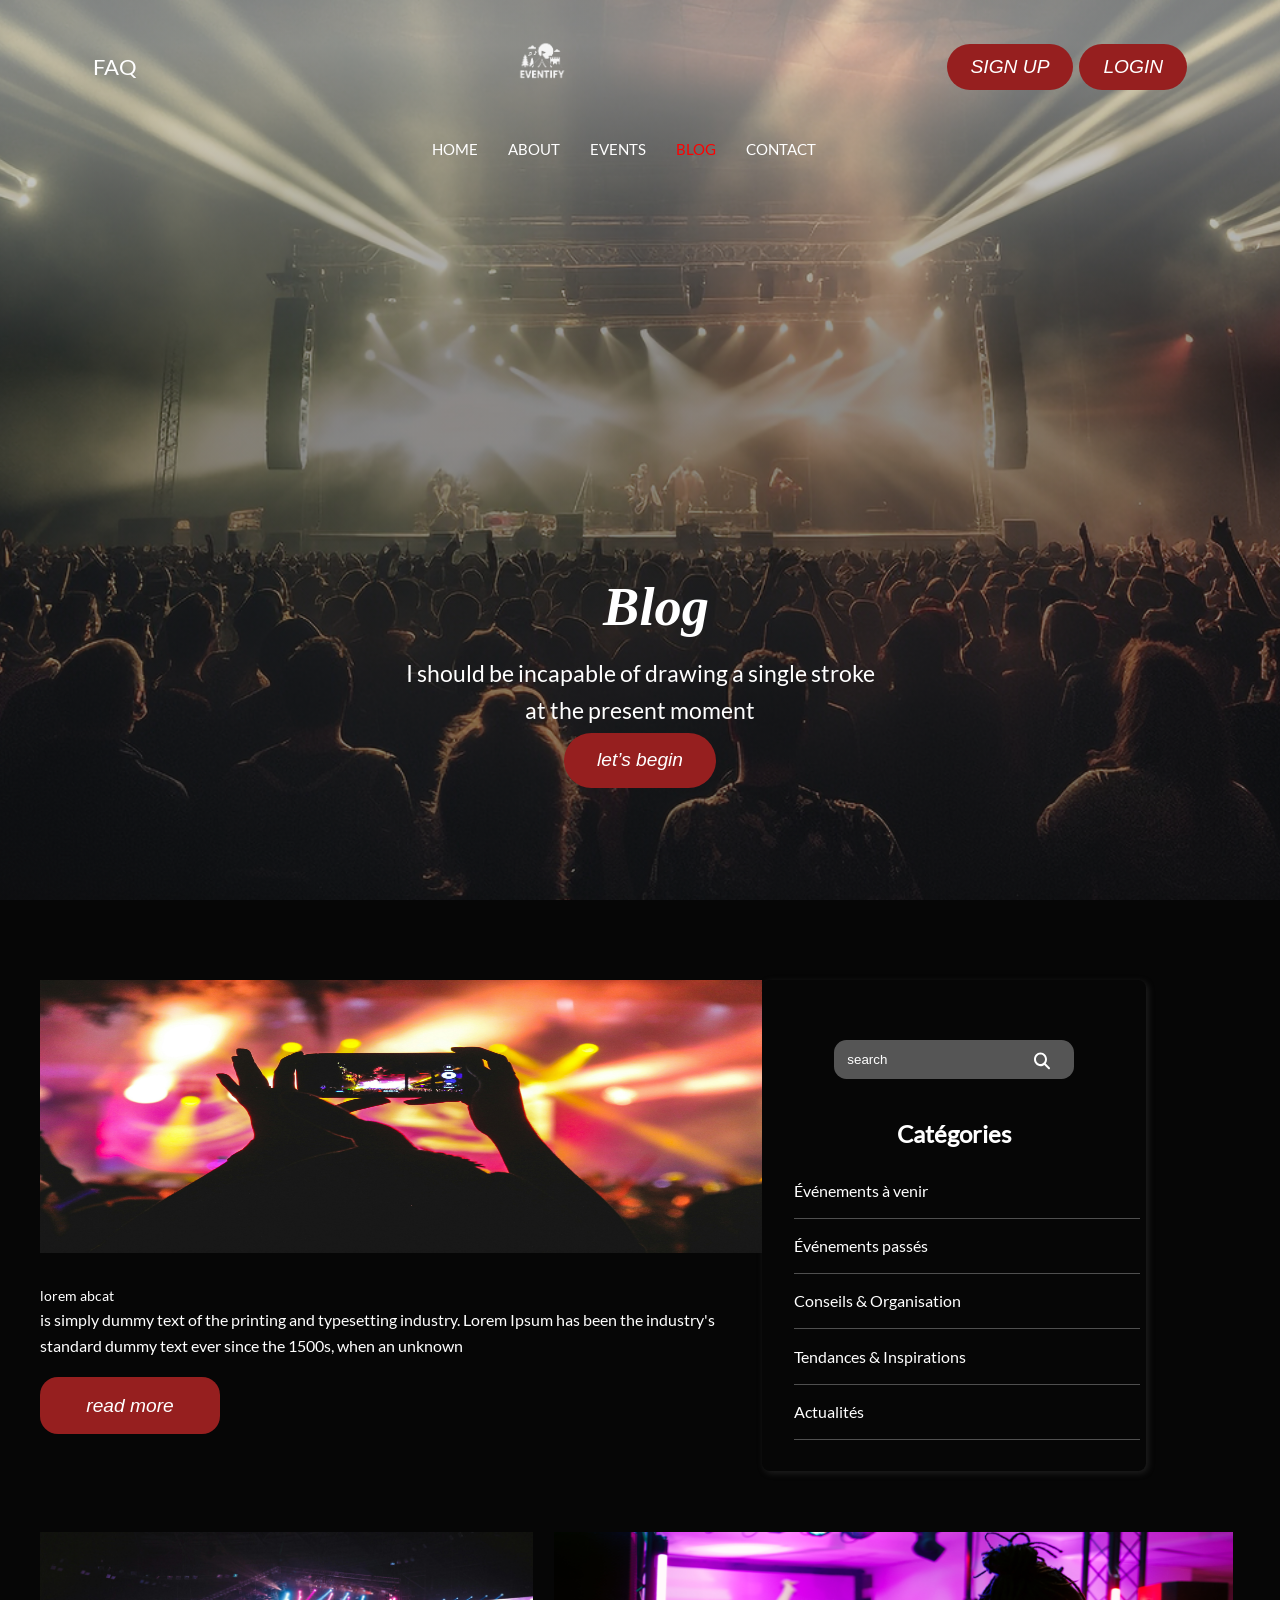
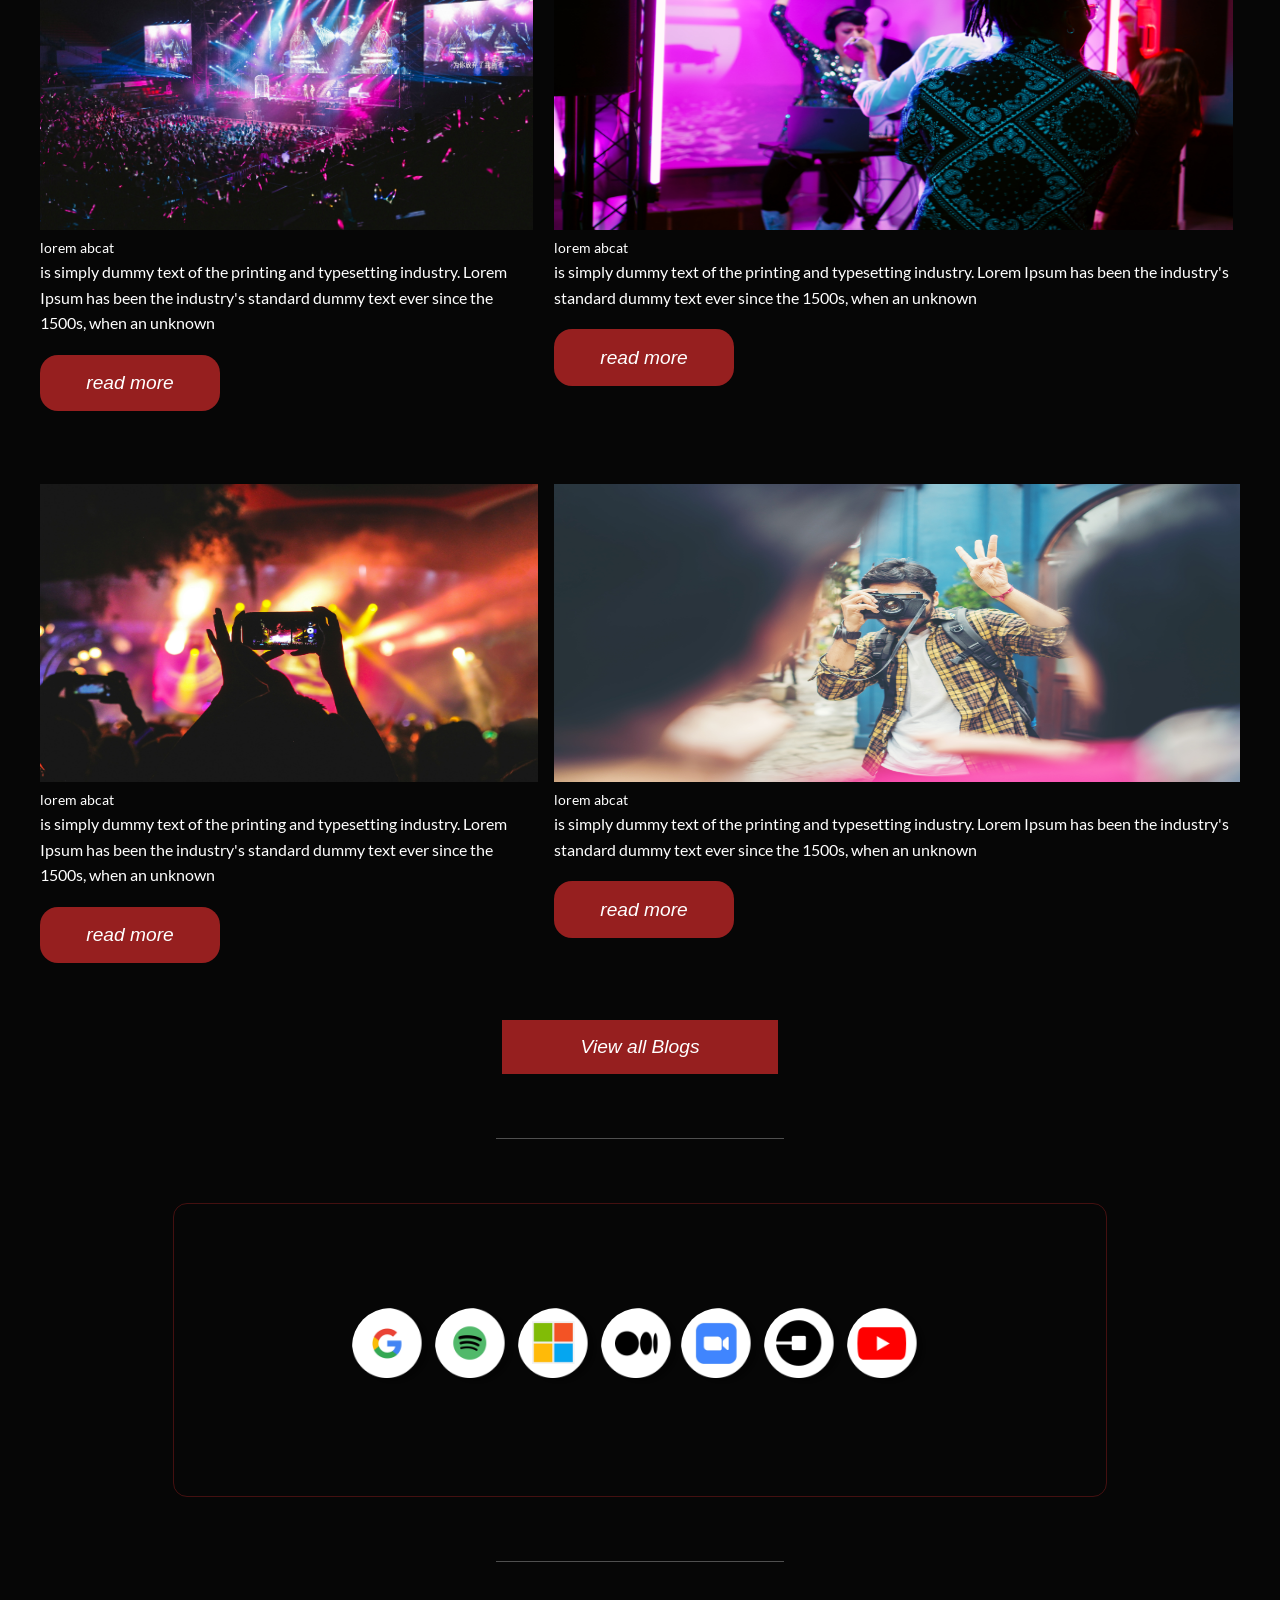
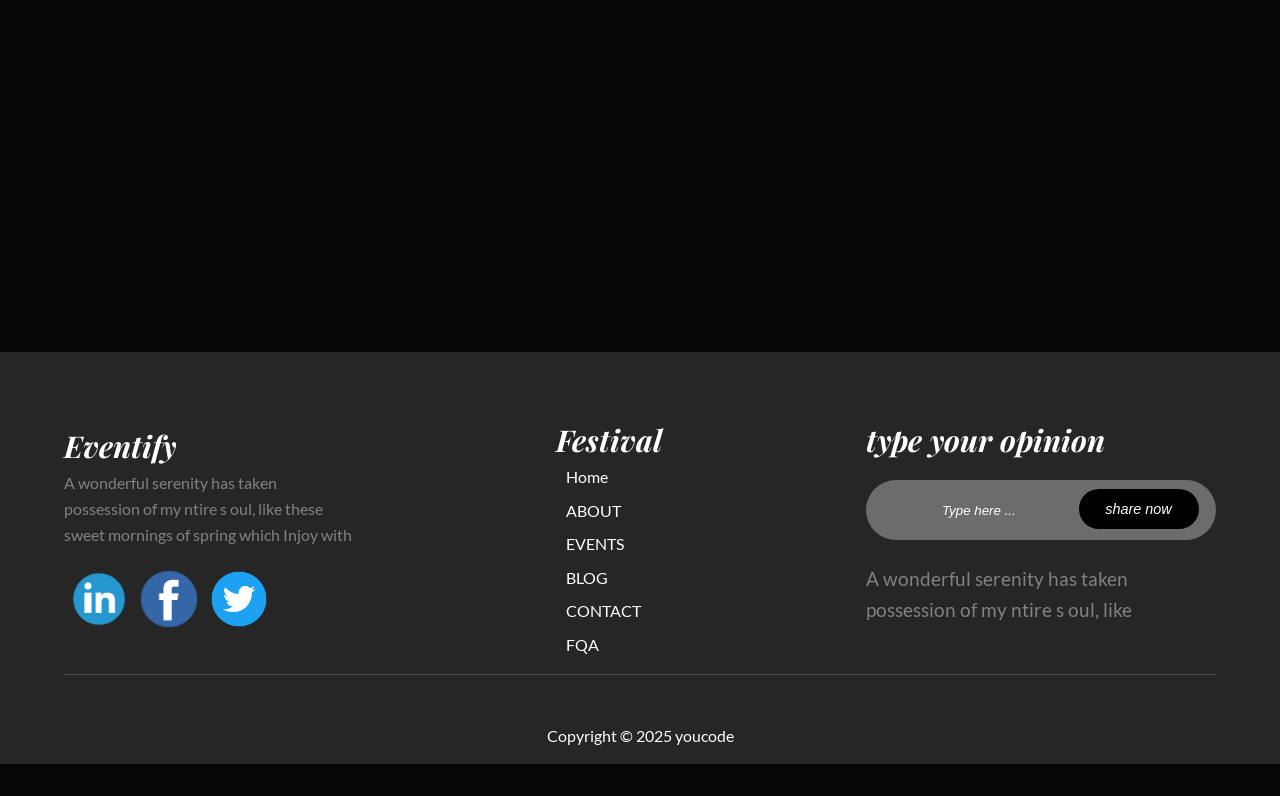
==== commit 5f2f580d: "add scroll js" ====
--- a/Blog.html
+++ b/Blog.html
@@ -18,7 +18,7 @@
         <div class="header-content container">
             <div class="header-top" style="align-items: center;">
                 <a href="#" class="faq">FAQ</a>
-                <img src="./assets/images/logo-eventify.png" alt="">
+                <a href="index.html"><img src="./assets/images/logo-eventify.png" alt=""></a>
                 <div class="auth-buttons">
                     <a href="#"><button>SIGN UP</button></a>
                     <a href="#"><button>LOGIN</button></a>
@@ -148,6 +148,7 @@
                 class="iframe-blog" style="border:0;"></iframe>
         </div>
     </main>
+    <span class="up"><img src="./assets/images/scroll-icon.svg" alt="icon-to-top"></span>
     <footer>
       <div class="footer-content">
         <div class="footer-eventify">
@@ -190,6 +191,7 @@
     </footer>
 
     <script src="./js/script.js"></script>
+    <script src="./js/Scroll-To-Top.js"></script>
 </body>
 
 </html>
--- a/css/style.css
+++ b/css/style.css
@@ -1,60 +1,481 @@
-
-:root{
-  --red-color: #961F1F;
-  --gray-color: #4F4F4F;
-  --main-font: lato;
-  --title-font:Playfair-Display;
-  --timeOf-font:Fugaz-One;
-}
-@keyframes fadeSlide {
-  from {
-    opacity: 0;
-    transform: translateY(-20px);
-  }
-  to {
-    opacity: 1;
-    transform: translateY(0);
-  }
-}
+:root {
+  --red-color: #961f1f;
+  --gray-color: #4f4f4f;
+  --main-font: "lato";
+  --header-font: "Playfair";
+  --timeOf-font: "Fugaz-One";
+}
+
 @font-face {
-  font-family: 'lato';
+  font-family: "lato";
   src: url("../assets/fonts/Lato/Lato-Regular.ttf");
 }
 @font-face {
-  font-family: 'Playfair-Display';
-  src: url("../assets/fonts/Playfair_Display/static/PlayfairDisplay-Regular.ttf");
+  font-family: "playfair";
+  src: url("../assets/fonts/Playfair_Display/PlayfairDisplay-Italic-VariableFont_wght.ttf");
 }
 @font-face {
-  font-family: 'Fugaz-One';
+  font-family: "Fugaz-One";
   src: url("../assets/fonts/Fugaz-One/FugazOne-Regular.ttf");
 }
+
 * {
   margin: 0;
   padding: 0;
   box-sizing: border-box;
 }
 html {
-  font-size: 100%; 
+  font-size: 100%;
   scroll-behavior: smooth;
 }
-body{
-    font-family: var(--main-font);
-    background-color: rgba(0, 0, 0, 0.977);
-}
-.container {
+
+body {
+  width: 100%;
+  margin: 0;
+  padding: 0;
+  font-family: var(--main-font);
+  line-height: 1.6;
+  color: #fff;
+  background-color: rgba(0, 0, 0, 0.977);
+  overflow-x: hidden;
+}
+
+
+/* header section */
+
+
+.header-content,
+.home-hero-section {
+  
   width: 90%;
   max-width: 1200px;
   margin: 0 auto;
 }
+
 .header-content {
+  display: flex;
+  flex-direction: column;
+}
+
+.header-top {
+  display: flex;
+  justify-content: space-between;
+}
+.header-top > a {
+  text-decoration: none;
+  font-family: var(--main-font);
+  color: white;
+}
+.header-top > img {
+  width: 60px;
+  height: auto;
+  cursor: pointer;
+}
+nav ul {
+  margin-right:2rem ;
+  margin-top: 0.2rem;
+  display: flex;
+  justify-content: center;
+  align-items: center;
+  list-style-type: none;
+}
+nav ul li a,
+.h-top {
+  height: 100%;
+  text-decoration: none;
+  color: white;
+  margin-right: 1.1rem;
+  font-family: var(--main-font);
+  font-size: 1.4rem;
+  cursor: pointer;
+  transition: all 0.4s;
+}
+.faq{
+  font-family: var(--main-font);
+  font-size: 1.4rem;
+}
+.h-top {
+  display: none;
+}
+.auth-buttons button {
+  border: none;
+  border-radius: 50px;
+
+  padding: 0.75rem 1.5rem;
+  background-color: var(--red-color);
+  color: rgb(255, 255, 255);
+  font-size: 1.2rem;
+  font-style: italic;
+  cursor: pointer;
+}
+.nav-links a:hover,
+.faq:hover {
+  color: var(--red-color);
+  font-weight: 600;
+}
+.auth-buttons button:hover,
+.btn-discover:hover {
+  box-shadow: 1px 1px 15px white;
+  transform: translateY(-3px);
+}
+
+/* hero section  */
+
+.header-hero-container {
+  height: 100vh;
+  color: white;
+  display: flex;
+  flex-direction: column;
+  padding-top: 2rem;
+  background-image: linear-gradient(rgba(0, 0, 0, 0.686), rgba(0, 0, 0, 0.686)),
+    url("../assets/images/Home-hero-section.jpg");
+  background-size: cover;
+  background-position: center;
+  background-repeat: no-repeat;
+}
+
+.home-hero-section {
+  display: flex;
+  flex-direction: column;
+  justify-content: center;
+  height: 100%;
+}
+
+.hero-move {
+  margin-top: 2rem;
+}
+h1 {
+  font-family: var(--header-font);
+  font-size: 5rem;
+  margin-left: 2rem;
+}
+.hero-move h5 {
+  font-family: var(--main-font);
+  font-size: 2rem;
+  margin-left: 7rem;
+  letter-spacing: 1rem;
+  font-weight: bold;
+}
+.hero-move h4 {
+  margin-left: 9rem;
+  font-size: 4rem;
+  font-family: var(--timeOf-font);
+}
+.hero-move button {
+  margin-left: 5rem;
+  border: none;
+  border-radius: 50px;
+  height: 4rem;
+  width: 14rem;
+  background-color: #961f1f;
+  color: rgb(255, 255, 255);
+  font-size: 1.4rem;
+  cursor: pointer;
+}
+
+/* about section  */
+
+.about-section {
+  margin: 3rem;
+  display: flex;
+  justify-content: center;
+  gap: 2rem;
+  flex-direction: row-reverse;
+  max-width: 1200px;
+  margin-left: auto;
+  margin-right: auto;
+}
+.about-image-section {
+  margin-top: 2rem;
+  height: 90%;
+  width: 50%;
+  display: grid;
+  grid-template-columns: 1fr 1fr 1fr 1fr;
+  grid-template-rows: auto auto auto auto;
+  gap: 0.2rem;
+}
+.main-image-Prancipal {
+  grid-column: 1/5;
+  grid-row: 1/4;
+}
+.img1 {
+  grid-column: 1/2;
+  grid-row: 4/5;
+}
+.img2 {
+  grid-column: 2/3;
+  grid-row: 4/5;
+}
+.img3 {
+  grid-column: 3/4;
+  grid-row: 4/5;
+}
+.img4 {
+  grid-column: 4/5;
+  grid-row: 4/5;
+}
+.image-item img {
+  width: 100%;
+  height: 100%;
+}
+.about-texte {
+  width: 50%;
+}
+.about-texte h2 {
+  text-align: center;
+  font-size: 5rem;
+  font-family: var(--header-font);
+  font-style: italic;
+}
+.about-texte p {
+  font-size: 0.8rem;
+  color: #828282;
+}
+.image-item{
+  overflow: hidden;
+}
+.image-item img ,
+.image-section-sponsor img{
+    transition: all 0.4s;
+}
+.image-item img:hover,
+.image-section-sponsor img:hover{
+  transform: scale(1.1);
+}
+
+/* events section  */
+
+.event-section {
+  margin: 5rem 3rem;
+  max-width: 1200px;
+  margin-left: auto;
+  margin-right: auto;
+}
+.event-section h2 {
+  margin: 3rem;
+  font-family: var(--header-font);
+  font-style: italic;
+  font-size: 5rem;
+}
+.cards-section {
+  display: grid;
+  grid-template-columns: 1fr 1fr 1fr;
+  column-gap: 3rem;
+  row-gap: 4rem;
+  place-items: center;
+}
+.card h3 {
+  margin: 0.5rem 0;
+  letter-spacing: 0.8rem;
+  color: var(--gray-color);
+}
+.card i {
+  margin: 0.4rem 0;
+  color: yellow;
+  font-size: 1.6rem;
+  letter-spacing: 0.6rem;
+}
+.card p {
+  color: #828282;
+}
+.cards-section img {
+  border-radius: 20px;
+  width: 100%;
+  height: 70%;
+}
+.cards-section a {
+  grid-column: 1/4;
+}
+.event-section button {
+  margin-top: 7rem;
+  background-color: var(--red-color);
+  height: 5rem;
+  width: 16rem;
+  border-radius: 50px;
+  border: none;
+  color: white;
+  font-style: italic;
+  font-size: 1.5rem;
+  cursor: pointer;
+}
+
+/* comments section  */
+
+.comments-setion {
+  margin: 4rem 3rem;
+  max-width: 1200px;
+  margin-left: auto;
+  margin-right: auto;
+}
+.comments-setion h2 {
+  font-family: var(--header-font);
+  font-style: italic;
+  font-size: 5rem;
+  text-align: center;
+}
+.comments-card {
+  margin-top: 5rem;
+  display: grid;
+  grid-template-columns: 1fr 2rem 1fr 2rem 1fr;
+}
+.comments-setion img {
+  width: 10rem;
+  height: 10rem;
+  border-radius: 100px;
+  margin-left: 9rem;
+}
+
+.vertical-line {
+  background-color: var(--red-color);
+  height: auto;
+  width: 0.5rem;
+  margin-left: 0.6rem;
+  border-radius: 20px;
+}
+
+.sponsor-section {
+  margin: 3rem 5rem;
+  max-width: 1200px;
+  margin-left: auto;
+  margin-right: auto;
+}
+.sponsor-section h2 {
+  font-size: 5rem;
+  font-style: italic;
+  font-family: var(--header-font);
+  text-align: center;
+}
+.image-section-sponsor {
+  display: grid;
+  grid-template-columns: repeat(4, 1fr);
+  column-gap: 8rem;
+  align-items: center;
+}
+.image-section-sponsor img {
+  width: 100%;
+  height: auto;
+}
+.image-pousser {
+  margin-left: 12rem;
+}
+
+/* footer section  */
+
+footer {
+  margin-top: 2rem;
+  background-color: #262626;
+  padding-top: 3rem;
+}
+.footer-content {
+  display: flex;
+  justify-content: space-between;
+  align-items: start;
+  width: 90%;
+  max-width: 1200px;
+  margin: 1rem auto;
+}
+.footer-eventify {
+  /* min-width: 100%; */
+  display: flex;
+  flex-direction: column;
+  max-width: 25%;
+}
+.footer-socials img {
+  width: 80px;
+}
+.footer-eventify p,
+.footer-opinion p {
+  color: #828282;
+}
+.footer-festival {
+  display: flex;
+  flex-direction: column;
+}
+.footer-nav {
+  display: flex;
+  flex-direction: column;
+  margin-left: 10px;
+  gap: 0.5rem;
+}
+.footer-nav a {
+  text-decoration: none;
+  color: white;
+}
+.footer-festival ul {
+  display: flex;
+  flex-direction: column;
+}
+.footer-opinion {
+  display: flex;
+  flex-direction: column;
+  justify-content: center;
+  align-items: center;
+}
+.footer-opinion p {
+  font-size: 1.2rem;
+  text-align: start;
+  max-width: 300px;
+  color: #828282;
+}
+.send-box {
+  position: relative;
+  margin-bottom: 1.5rem;
   margin-top: 1rem;
-  display: flex;
-  flex-direction: column;
-}
-.header-top {
-  display: flex;
-  justify-content: space-between;
-}
+}
+.send-box input {
+  min-width: 350px;
+  height: 60px;
+  border-radius: 50px;
+  background-color: #6c6c6c;
+  outline: none;
+  border: none;
+  padding-left: 10%;
+  color: white;
+  font-style: italic;
+}
+.send-box input::placeholder {
+  color: white;
+  padding-left: 13%;
+  font-style: italic;
+  font-size: 1.rem;
+}
+.send-box button {
+  position: absolute;
+  background-color: #010101;
+  color: white;
+  font-style: italic;
+  border-radius: 50px;
+  width: 120px;
+  height: 40px;
+  font-size: 0.9rem;
+  top: 15%;
+  right: 5%;
+  border: none;
+  cursor: pointer;
+}
+.footer-festival h5,
+.footer-opinion h5,
+.footer-content h5 {
+  font-family: var(--header-font);
+  font-size: 50px;
+}
+
+hr {
+  border: none;
+  height: 1px;
+  background-color: #4f4f4f;
+  width: 90%;
+  max-width: 1200px;
+  margin: 1rem auto;
+}
+
+.copy-right {
+  text-align: center;
+  padding: 1rem 0;
+}
+
+/* burgger menuu  */
+
 .menu {
   display: none;
   flex-direction: column;
@@ -68,274 +489,16 @@
   width: 30px;
   height: 2px;
   background-color: white;
-  transition: all 0.5s;
-}
-
-.menuActive span:nth-child(1) {
-      transform: rotate(45deg) translate(12px);
-}
-.menuActive span:nth-child(2) {
-    opacity: 0;
-}
-.menuActive span:nth-child(3) {
-      transform: rotate(-45deg) translate(12px);
-}
-.header-top > a {
-  text-decoration: none;
-  font-family: var(--main-font);
-  color: white;
-}
-.header-top > img {
-  width: 60px;
-  height: auto;
-  cursor: pointer;
-}
-nav ul {
-  display: flex;
-  justify-content: center;
-  align-items: center;
-  list-style-type: none;
-}
-nav ul li a,
-.h-top ,.faq{
-  text-decoration: none;
-  color: white;
-  margin-right: 1.5rem;
-  font-family: var(--main-font);
-  cursor: pointer;
-  font-size: 20px;
-}
-.h-top {
-  display: none;
-}
-.auth-buttons button {
-  background-color: var(--red-color);
-  color: white;
-  padding: 0.75rem 1.5rem;
-  font-size: 1.2rem;
-  font-style: italic;
-  border: none;
-  border-radius: 50px;
-  cursor: pointer;
-}
-
-.hero-section{
-    background-image: linear-gradient(rgba(0, 0, 0, 0.686), rgba(0, 0, 0, 0.686)),url('../assets/images/Home-hero-section.jpg');
-    background-position: center;
-    background-size: cover;
-    background-repeat: no-repeat;
-    min-width:100%;
-    height: 100%;
-    position: absolute;
-    top: 0;
-    left: 0;
-    z-index: -1;
-}
-.hero-section h1{
-    font-family: var(--title-font);
-    font-size: 96px;
-    font-style: italic;
-    color: white;
-    margin-top: 20%;
-    margin-left: 10%;
-}
-.hero-section h5{
-    color: white;
-    font-size: 40px;
-    font-weight: bold;
-    margin-left: 14%;
-}
-.hero-section h4{
-    font-family: var(--timeOf-font);
-    color: white;
-    margin-left: 17%;
-    font-size: 48px;
-    font-weight: bold;
-}
-.hero-section button{
-    width: 250px;
-    height: 70px;
-    background-color: var(--red-color);
-    border: none;
-    border-radius: 50px;
-    margin-left: 10%;
-    margin-top: 1%;
-    color: white;
-    font-size: 20px;
-    font-weight: blod;
-}
-.about-section{
-  margin-top: 35rem;
-  margin-left: -18%;
-  display: flex;
-  gap: 1%;
-  flex-direction: row-reverse;
-}
-
-.main-image{
-  width: 95%;
-  height: 65vh;
-}
-.images img{
-  width: 105%;
-  height: 17vh;
-}
-.images{
-  width:95%;
-  display: flex;
-  align-items: center;
-  gap: 2%;  
-}
-.main-image-Prancipal img{
-  border-radius: 10px;
-}
-.about-texte{
-  margin-right: 2%;
-  width: 33%;
-}
-.about-texte h2{
-  position: relative;
-  bottom: 3%;
-  color: white;
-  font-size: 85px;
-  font-family: var(--title-font);
-  font-style: italic;
-  text-align: center;
-}
-.about-texte p{
-  color: var(--gray-color);
-  line-height: 1.3;
-  font-size: 15px;
-}
-.event-section h2{
-  margin: 5%;
-  font-size: 96px;
-  font-family: var(--title-font);
-  font-style: italic;
-  color: white;
-}
-.cards-section{
-  color: white;
-  margin-left: 5%;
-  display: grid;
-  grid-template-columns: repeat(3,1fr);
-  justify-content: space-around;
-  align-items: center;
-  row-gap: 5%;
-}
-.cards-section .card img{
-  border-radius: 20px;
-  width: 320px;
-  height: 40vh;
-}
-.cards-section .card h3{
-  margin: 2% 0;
-  font-size: 18px;
-  font-weight: bold;
-  color: #828282;
-  letter-spacing:6px;
-}
-.cards-section .card p{
-  color: var(--gray-color);
-  font-size: 15px;
-  width: 320px;
-  line-height: 1.6;
-}
-.etoiles-section i{
-  color: #FFEA00;
-  font-size: 30px;
-  margin-bottom: 3%;
-}
-.event-section a button{
-  width: 220px;
-  height: 65px;
-  color: white;
-  background-color: var(--red-color);
-  border-radius: 20px;
-  border: none;
-  font-size: 20px;
-  font-weight: bold;
-  margin-top: 9%;
-  margin-left: 40%;
-}
-.comments-setion h2{
-  margin-top: 5%;
-  text-align: center;
-  color: white;
-  font-family: var(--title-font);
-  font-size: 70px;
-  font-style: italic;
-}
-.comments-card{
-  margin: 5%;
-  display: grid;
-  grid-template-columns: 1fr 4px 1fr 4px 1fr ;
-  column-gap: 3%;
-}
-.comment-card{
-  width: auto;
-  height: auto;
-}
-.comment-card img{
-  margin-left: 30%;
-  margin-bottom: 10%;
-  border-radius: 100px;
-  width: 100px;
-  height: 100px;
-}
-.comments-card p{
-  font-size:20px ;
-  color: var(--gray-color);
-}
-.vertical-line {
-  position: relative;
-  width: 4px;
-  height: 100%;
-  background-color: var(--red-color);
-}
-.sponsor-section{
-  margin-top: 10%;
-}
-.sponsor-section h2{
-  margin-bottom: 4%;
-  font-size: 70px;
-  font-family: var(--title-font);
-  font-style: italic;
-  color: white;
-  text-align: center;
-}
-.image-section-sponsor{
-  display: grid;
-  grid-template-columns: repeat(4,auto);
-  column-gap: 10%;
-  align-items: center;
-  justify-content: center;
-
-}
-.image-section-sponsor img{
-  width: 200px;
-  height: auto;
-}
-.image-pousser{
-  margin-left: 75%;
-}
-
-
-@media (max-width: 1023px) and (min-width : 768px){
-  .logo{
-    margin-left: 10%;
-    margin-top: 1%;
-  }
+}
+
+/* tablette section  */
+
+@media (max-width: 1024px) {
   .menu {
     display: flex;
     position: absolute;
     top: 4%;
-    right: -24%;
-  }
-  .menu-bar{
-    display: flex;
-    flex-direction: column;
-    color: white;
+    right: 5%;
   }
   nav ul,
   .auth-buttons {
@@ -349,224 +512,151 @@
   }
   .h-top {
     display: flex;
-  } 
+  }
 
   .active {
-    margin-top: -20px;
-    line-height: 1.7;
-    font-size: 25px;
     display: flex;
+  }
+  .nav-links li {
+    margin: 0.4rem 0;
+  }
+
+  .about-section {
     flex-direction: column;
-    margin-left: 18%;
-    opacity: 0;
-    transform: translateY(-20px);
-    animation: fadeSlide 0.6s ease forwards;
-  }
-  .active li a{
-        text-shadow: 1px 1px 20px white;
-  }
-  .hero-section{
-    height: 75%;
-    min-width: 132%;
-  }
-  .about-section{
-    display: flex;
-    margin-top: 43rem;
-    width: 149%;
-  }
-  .about-active{
-    margin-top: 25rem;
-  }
-  .about-section p{
-    width: 90%;
-  }
-  .about-image-section{
-    width: 47%;
-  }
-  .main-image{
-    height: 40vh;
-  }
-  .images img{
-    height: 15vh;
-  }
-  .event-section h2{
-    margin-left: 10%;
-  }
-  .cards-section{
-    margin-left: 5rem;
-    min-width: 120%;
-  }
-  .cards-section .card img{
-    width: 320px;
-    height: 30vh;
-  }
-  .cards-section .card h3{
-    font-size: 14px;
-  }
-  .cards-section .card p{
-    font-size: 12px;
-  }
-  .etoiles-section i{
-    font-size: 25px;
-  }
-  .event-section a button{
-      margin-left: 55%;
-  }
-  .comments-card{
-    min-width: 120%;
-  }
-  .comments-setion h2{
-    margin-left: 28%;
-  }
-  .sponsor-section{
-    min-width: 120%;
-  }
-  .image-section-sponsor{
-    column-gap: 6%;
-  }
-}
-
+    margin: 3rem 1rem;
+  }
+  .about-texte,
+  .about-image-section {
+    width: 100%;
+  }
+  .about-texte h2,
+  .event-section h2,
+  .comments-setion h2,
+  .sponsor-section h2 {
+    font-size: 3rem;
+  }
+  h1 {
+    font-size: 4rem;
+  }
+  .hero-move h5 {
+    font-size: 2rem;
+  }
+  .hero-move h4 {
+    font-size: 3rem;
+  }
+
+  .cards-section {
+    grid-template-columns: 1fr 1fr;
+    column-gap: 2rem;
+  }
+  .cards-section a {
+    grid-column: 1 / 3;
+  }
+  .event-section {
+    margin: 5rem 1rem;
+  }
+  .event-section h2 {
+    margin: 3rem 0;
+  }
+
+  .comments-card {
+    grid-template-columns: 1fr;
+    gap: 2rem;
+    text-align: center;
+  }
+
+  .vertical-line {
+    display: none;
+  }
+  .comments-setion img {
+    margin-left: auto;
+    margin-right: auto;
+    display: block;
+  }
+  .comments-setion {
+    margin: 4rem 1rem;
+  }
+
+  .image-section-sponsor {
+    grid-template-columns: 1fr 1fr;
+    column-gap: 2rem;
+  }
+  .image-pousser {
+    margin-left: 0;
+  }
+  .sponsor-section {
+    margin: 3rem 1rem;
+  }
+
+  .footer-content {
+    grid-template-columns: 1fr 1fr 1fr ;
+    gap: 2rem;
+  }
+  .footer-opinion input{
+    width: 21rem;
+  }
+  .footer-eventify {
+    width: 100%;
+  }
+  .send-box input {
+    min-width: 100%;
+  }
+  .footer-festival h5,
+  .footer-opinion h5,
+  .footer-content h5 {
+    font-size: 30px;
+  }
+  .footer-socials img {
+    width: 50px;
+  }
+}
+
+
+/* mobile section  */
 
 @media (max-width: 767px) {
-  .logo{
-    margin-left: 10%;
-    margin-top: 1%;
-  }
-  .menu {
-    display: flex;
-    position: absolute;
-    top: 5%;
-    right: 13%;
-  }
-  .menu-bar{
-    display: flex;
+  h1{
+    text-align: center;
+    margin-right: 1rem;
+  }
+  .hero-move h5{
+    text-align: center;
+    margin-left: 3rem;
+    font-size: 1.7rem;
+    letter-spacing: 1.1;
+  }
+  .hero-move h4{
+    text-align: center;
+    margin-left: 1rem;
+    font-size: 2.5rem;
+  }
+  .hero-move button{
+    margin-left: 6rem;
+  }
+  .cards-section {
+    grid-template-columns: 1fr;
+  }
+  .cards-section a {
+    grid-column: 1 / 2;
+  }
+  .footer-content{
     flex-direction: column;
-    color: white;
-  }
-  nav ul,
-  .auth-buttons {
+    align-items: center;
+  }
+
+  .image-section-sponsor {
+    grid-template-columns: 1fr;
+  }
+  .footer-opinion{
     display: none;
-    flex-direction: column;
-    width: 100%;
+    
+  }
+  .footer-eventify{
+    min-width: 100%;
     text-align: center;
   }
-  .faq {
-    display: none;
-  }
-  .h-top {
-    display: flex;
-  } 
-
-  .active {
-    margin-top: -20px;
-    line-height: 1.7;
-    font-size: 25px;
-    display: flex;
-    flex-direction: column;
-    margin-left: 5%;
-    opacity: 0;
-    transform: translateY(-20px);
-    animation: fadeSlide 0.6s ease forwards;
-  }
-  .active li a{
-        text-shadow: 1px 1px 20px white;
-  }
-  .hero-active{
-    position: relative;
-    top: 100px;
-  }
-    .hero-section{
-        background-position: center;
-        background-size: cover;
-        background-repeat: no-repeat;
-        height: 100vh;
-        padding-bottom: 15%;
-    }
-    .hero-section button{
-        width: 154px;
-        height: 38px;
-        margin-left: 9rem;
-    }
-    .hero-section h1{
-        margin-top: 18rem;
-        margin-left: 2rem;
-    }
-    .hero-section h4{
-        margin-left: 5rem;
-    }
-    .hero-section h5{
-        margin-left: 9rem;
-    }
-    .about-section{
-      margin-top: 52rem;     
-      margin-left: 5%;
-      margin-right: 19%;
-    }
-    .main-image{
-      width: 117%;
-      height: 31vh;
-    }
-    .images img{
-      height: 10vh;
-    }
-    .images{
-      width: 116%;
-    }
-    .about-section{
-      flex-direction: column;
-    }
-    .about-texte{
-      width: 110%;
-      margin-bottom: 7%;
-    }
-    .cards-section{
-      grid-template-columns: 1fr;
-      margin-left: 4rem;
-    }
-    .cards-section .card{
-      margin-bottom: -5%;
-    }
-    .card-move{
-      display: none;
-    }
-    .event-section h2{
-      margin-top: 6rem;
-      font-size: 60px;
-      margin-left: 8rem;
-    }
-    .cards-section .card img{
-      height: 30vh;
-    }
-  .event-section a button{
-        margin-top: 45%;
-        margin-left: 7rem;
-  }
-  .comments-setion h2{
-    margin-bottom: 15%;
-    margin-top: 25%;
-    font-size: 40px;
-  }
-  .comments-card{
-    grid-template-columns: 1fr;
-  }
-  .comment-card{
-    margin: 7%;
-  }
-  .vertical-line{
-    display: none;
-  }
-  .image-section-sponsor{
-    grid-template-columns: 1fr;
-  }
-  .sponsor-section h2{
-      margin-bottom: -10%;
-    font-size: 50px;
-  }
-  .image-section-sponsor img{
-    margin-left: 25%;
-    margin-top: 10%;
-  }
-  .image-grand{
-    margin-bottom: -15%;
-  }
-}+
+}
+
+
+
--- a/css/Blog.css
+++ b/css/Blog.css
@@ -59,7 +59,7 @@
   color: white;
 }
 
-.header-top>img {
+.header-top a img {
   width: 60px;
   height: auto;
   cursor: pointer;
@@ -93,8 +93,9 @@
   background-color: var(--red-color);
   color: white;
 }
-.nav-links li a{
-  margin-bottom: 20px ;
+
+.nav-links li a {
+  margin-bottom: 20px;
 }
 
 /* header section & hero */
@@ -152,7 +153,7 @@
 
 .hero-section-blog {
   /* margin-bottom: 2em; */
-    margin-bottom: 17em;
+  margin-bottom: 2em;
 }
 
 .hero-section-blog h1 {
@@ -168,7 +169,8 @@
   color: #fff;
   border: none;
 }
-.hero-section-blog button:hover{
+
+.hero-section-blog button:hover {
   background-color: transparent;
   border: #961F1F dashed 3px;
   /* background: radial-gradient(circle,rgba(117, 117, 117, 0.62) 57%, rgba(224, 224, 220, 0.53) 78%); */
@@ -176,15 +178,8 @@
 }
 
 .hero-section-blog p {
-  /* font-family: var(--main-font);
-            max-width: 56%;
-            margin: 2rem auto;
-            font-size: 1.5rem; */
-
-  font-family: var(--main-font);
-  max-width: 100%;
-  margin: 0.5rem auto;
-  font-size: 21px;
+    margin: 4px auto;
+    font-size: 17px;
 
 }
 
@@ -303,8 +298,9 @@
   height: 2.9375em;
   margin-top: 1em;
 }
-.one-cartes button:hover{
-  border-radius:0.7375em ;
+
+.one-cartes button:hover {
+  border-radius: 0.7375em;
   box-shadow: 2px 2px 7px rgb(98, 98, 98);
 }
 
@@ -573,9 +569,10 @@
     flex-direction: row;
     justify-content: space-between;
   }
-  .footer-opinion{
+
+  .footer-opinion {
     display: block;
-        margin-top: -2em;
+    margin-top: -2em;
   }
 
 
@@ -678,9 +675,10 @@
     flex-direction: row;
     justify-content: space-between;
   }
-  .footer-opinion{
+
+  .footer-opinion {
     display: block;
-        margin-top: -2em;
+    margin-top: -2em;
   }
 }
 
@@ -774,6 +772,7 @@
   .nav-links {
     margin-top: 1em;
   }
+
   /* footer */
   .footer-eventify p {
     min-width: 257px;
@@ -788,9 +787,10 @@
     flex-direction: row;
     justify-content: space-between;
   }
-  .footer-opinion{
+
+  .footer-opinion {
     display: block;
-        margin-top: -2em;
+    margin-top: -2em;
   }
 }
 
@@ -835,4 +835,52 @@
   .active {
     display: flex;
   }
+
+/*  */
+   .nav-links {
+    display: none;
+    flex-direction: column;
+    align-items: center;
+  }
+
+  .nav-links.active {
+    display: flex;
+  }
+
+  .nav-links li a {
+    display: block;
+    margin-bottom: 1px;
+  }
+  
+}
+
+
+
+/* btn scroll to the top */
+.up {
+    width: 5em;
+    height: 3em;
+    text-align: center;
+    position: fixed;
+    bottom: 10px;
+    right: 10px;
+    background-color: #ff000038;
+    color: aliceblue;
+    font-weight: bold;
+    font-size: 12px;
+    padding: 4px;
+    border-radius: 4px;
+    cursor: pointer;
+    transition: 0.2s;
+    display: none;
+}
+
+span img {
+  width: 2em;
+  height: 2em;
+  font-size: 12px;
+}
+
+.up.show {
+  display: block;
 }
